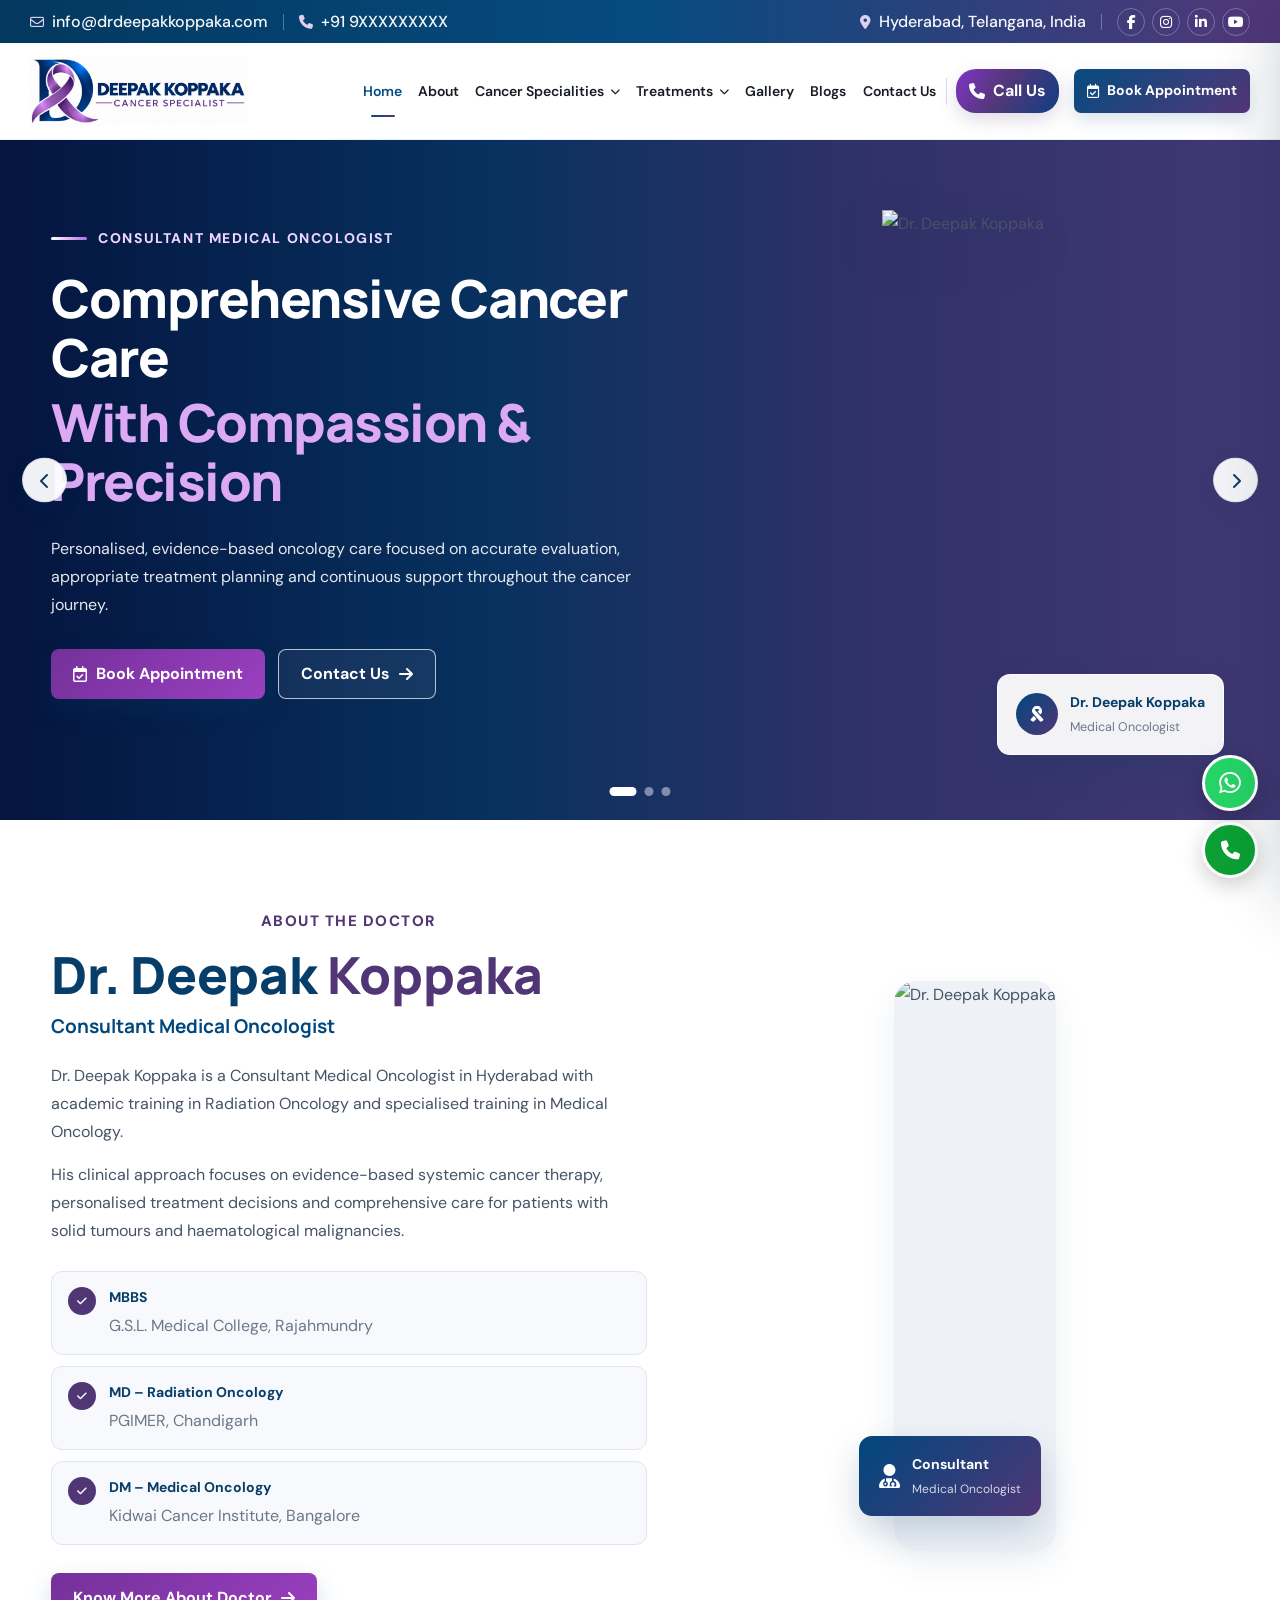
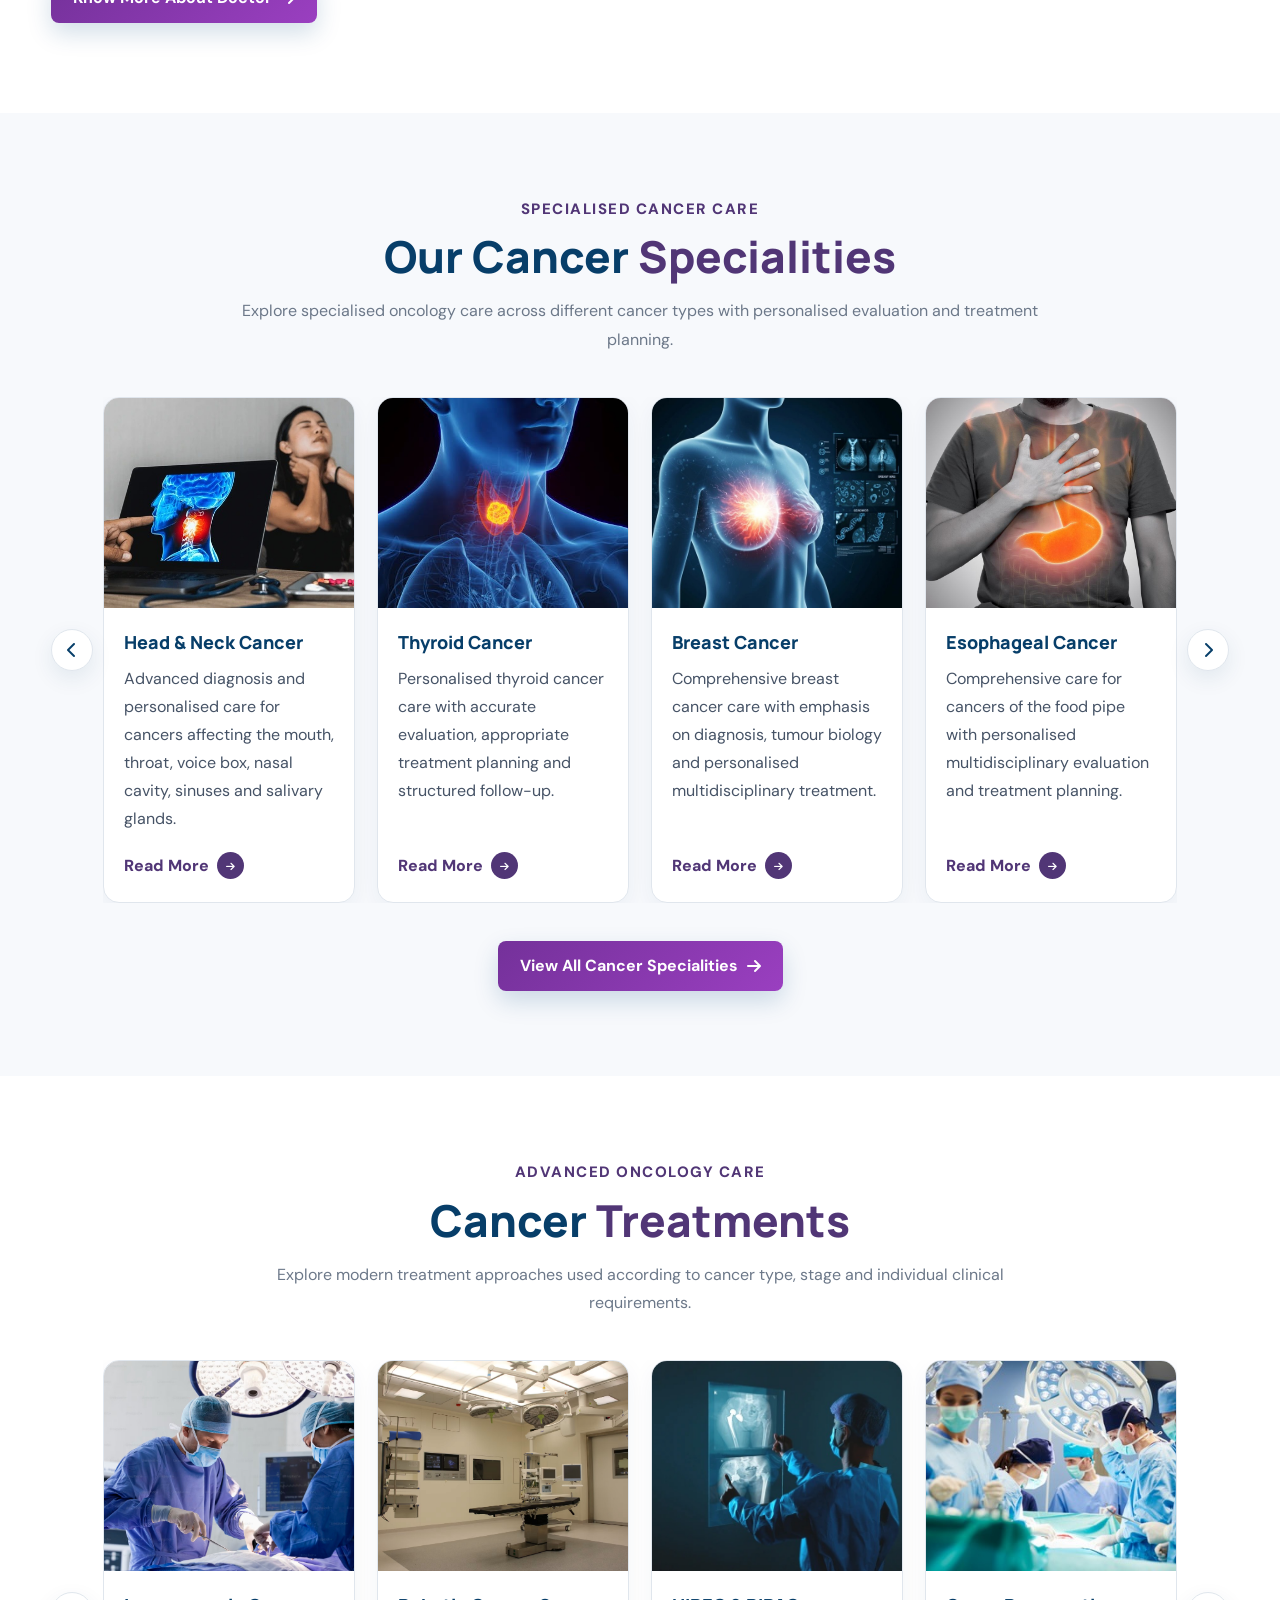
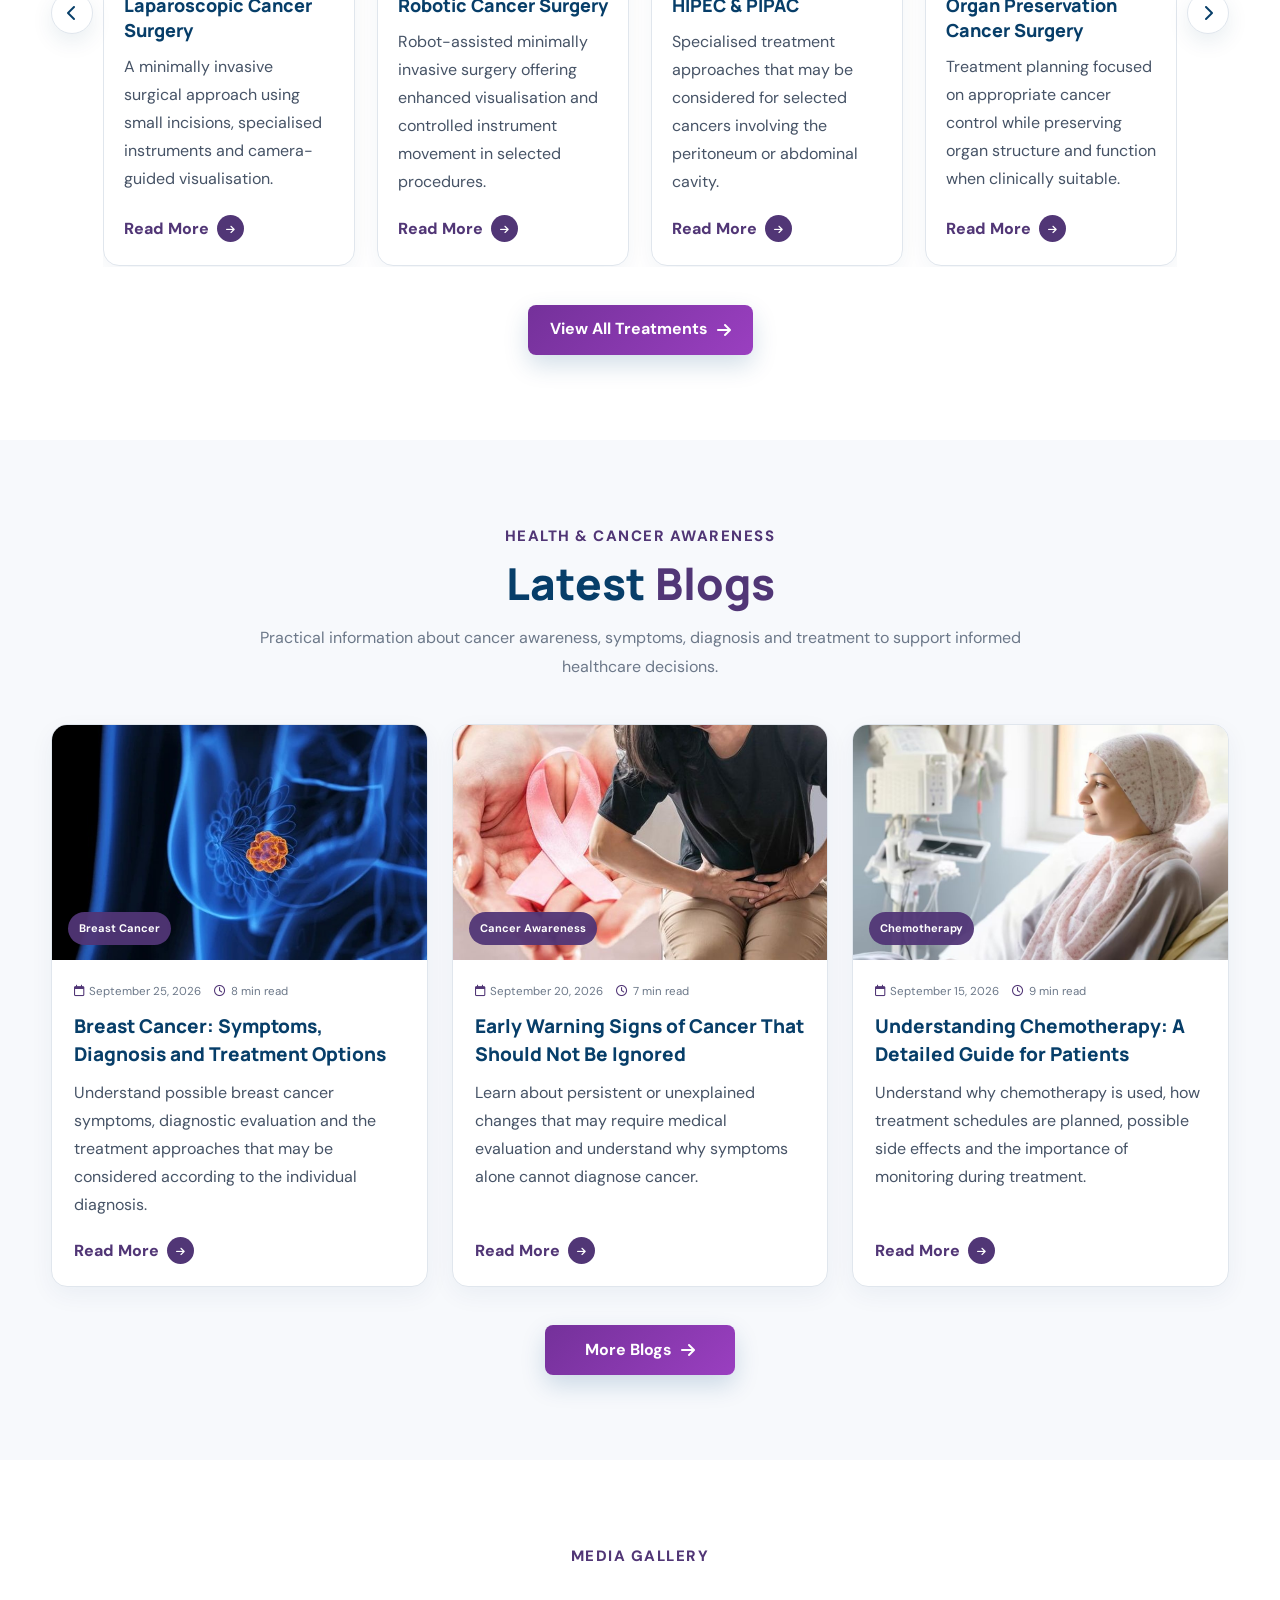
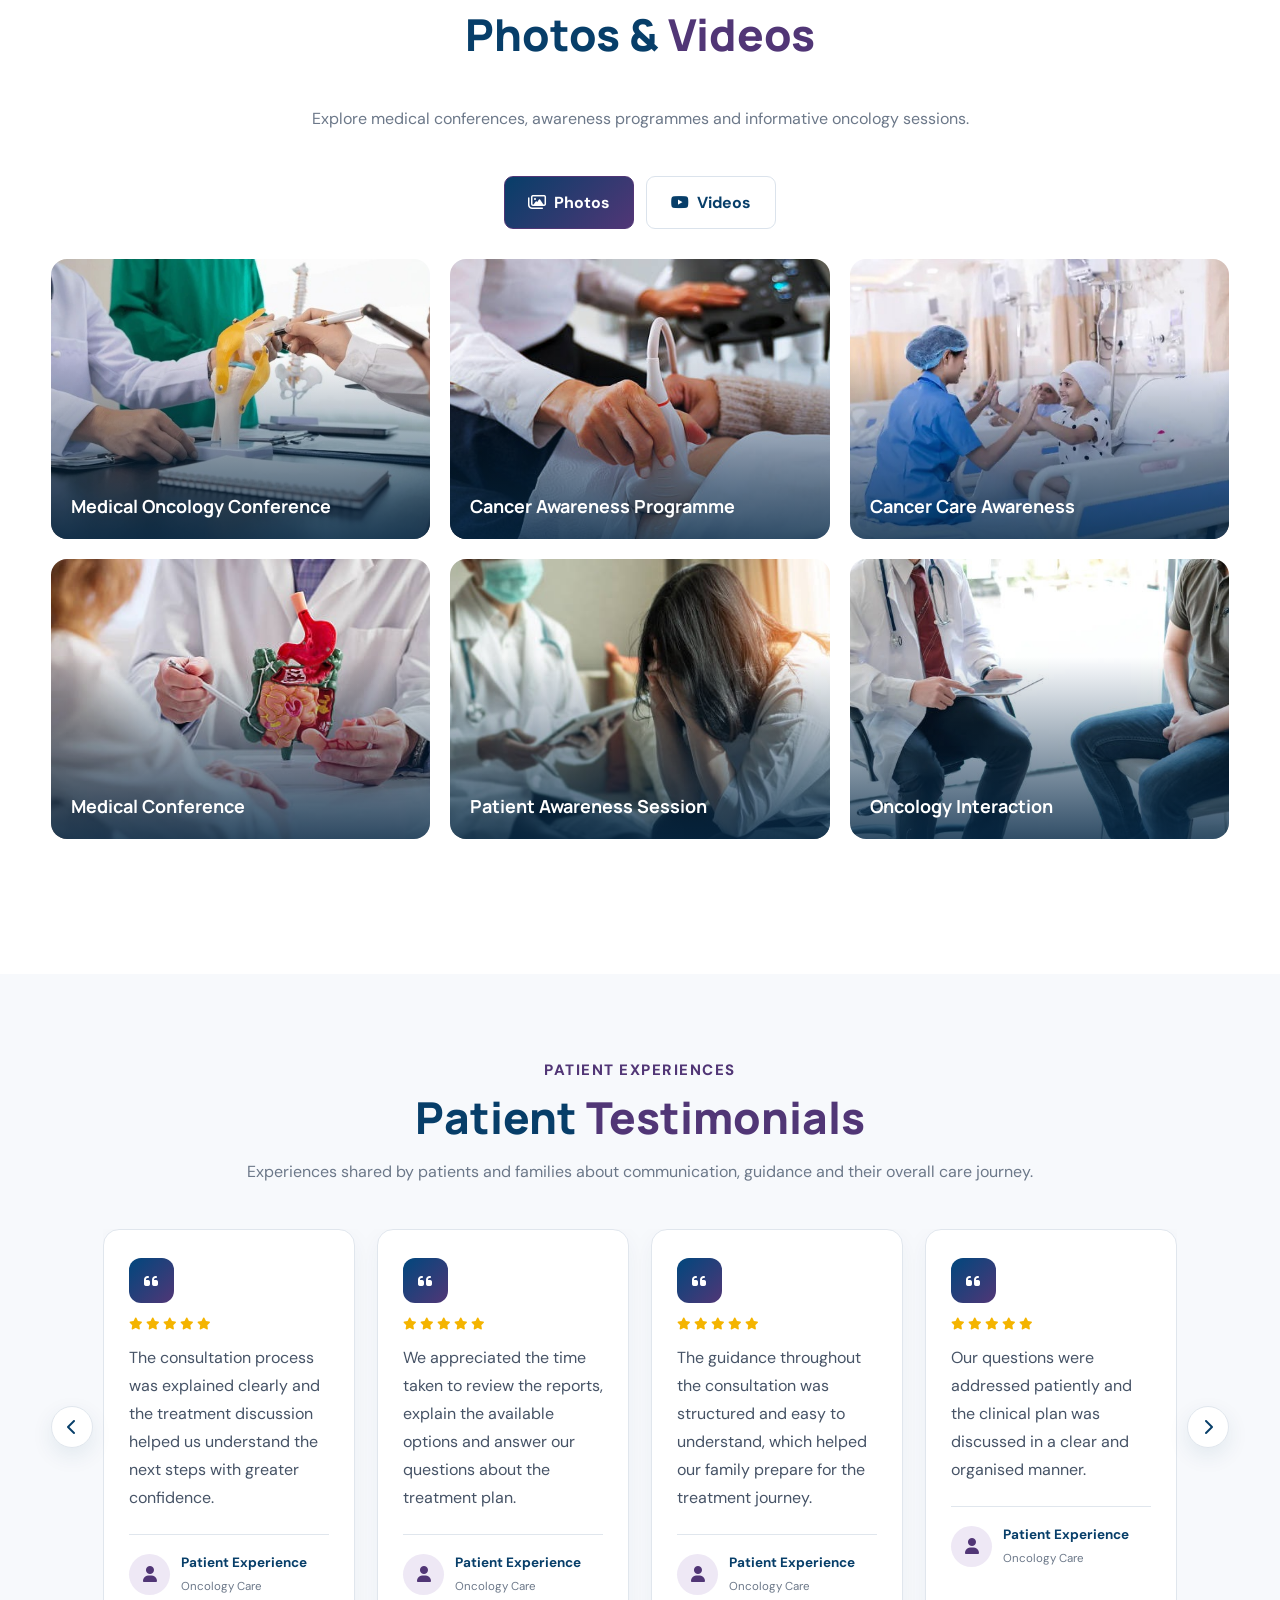
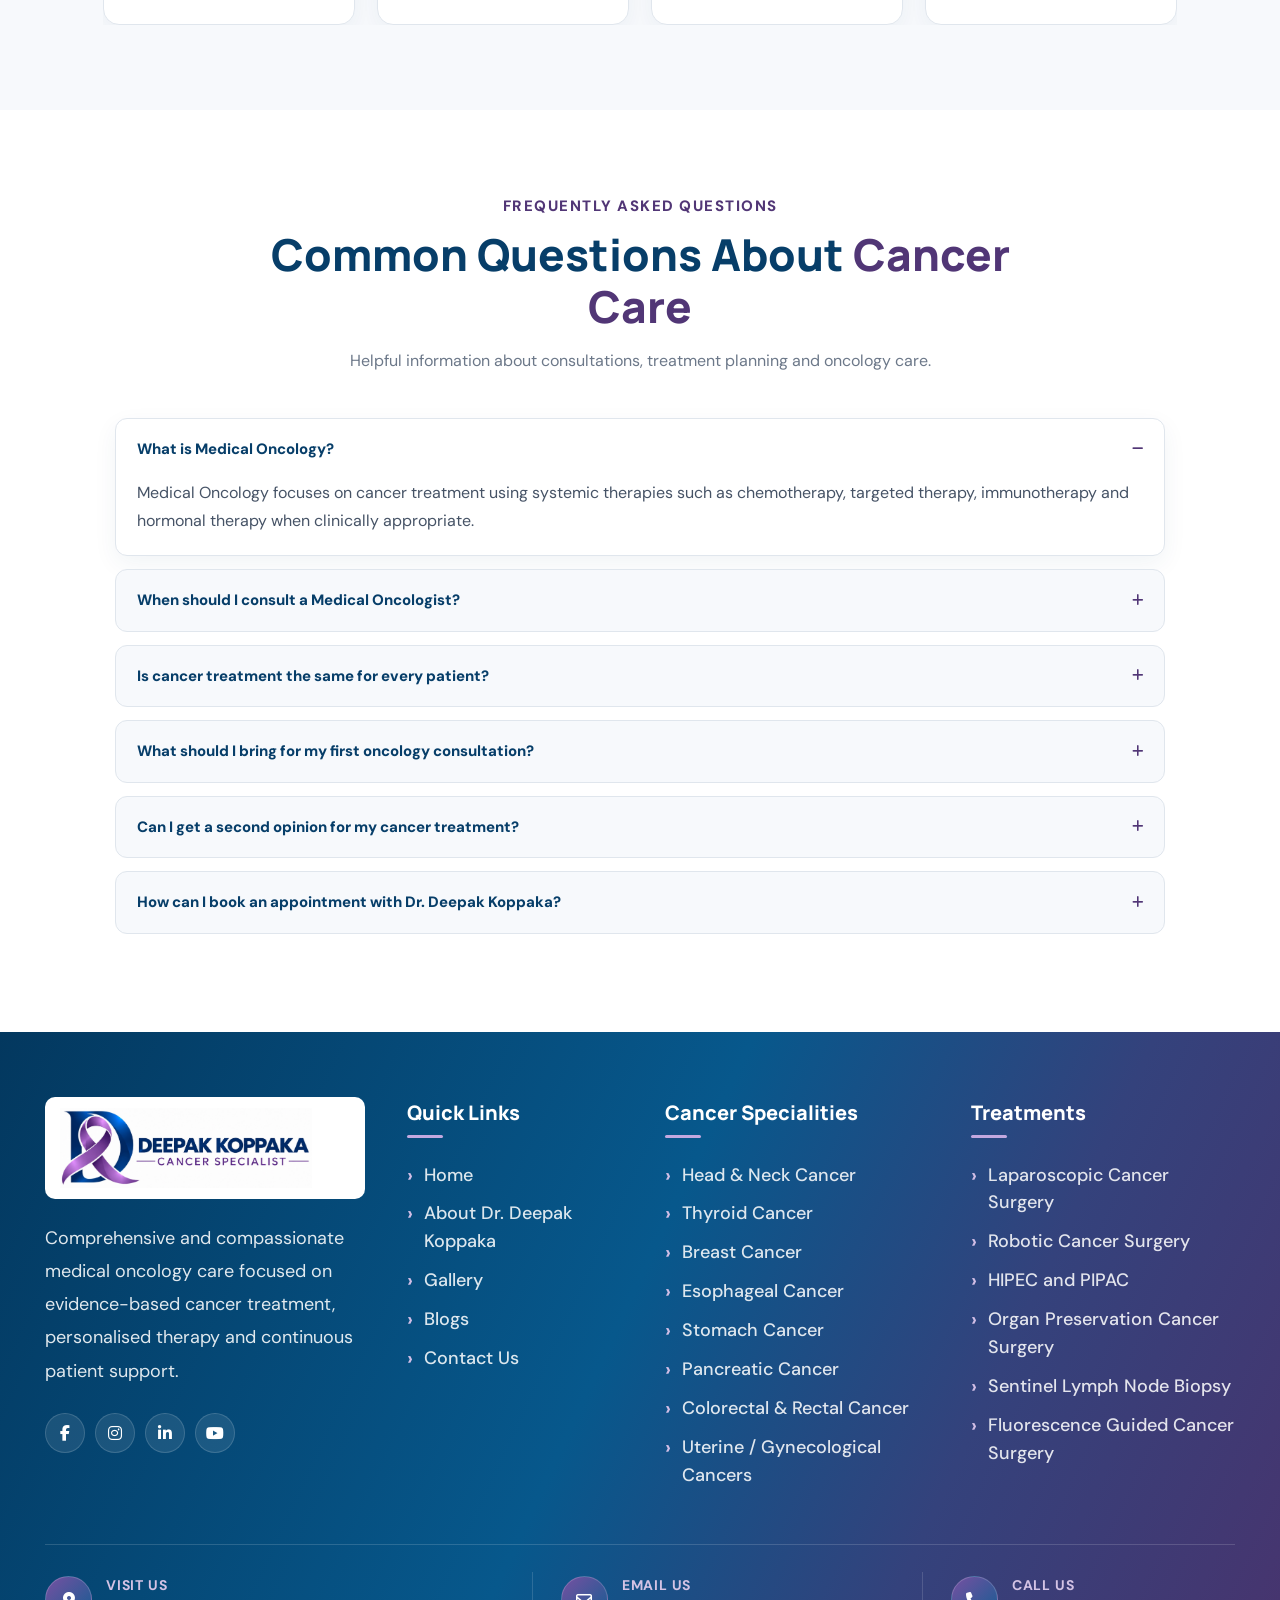
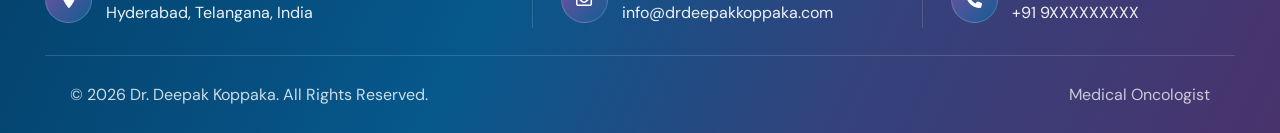
==== index.html @ cdc03666 "first commit" ====
<!DOCTYPE html>
<html lang="en">

<head>
  <meta charset="UTF-8">

  <meta
    name="viewport"
    content="width=device-width, initial-scale=1.0"
  >

  <title>
    Dr. Deepak Koppaka | Consultant Medical Oncologist Hyderabad
  </title>
  <link rel="icon" type="image/jpeg" href="assets/images/logo2.png">

  <meta
    name="description"
    content="Dr. Deepak Koppaka is a Consultant Medical Oncologist in Hyderabad providing personalised, evidence-based cancer care."
  >

  <!-- FONT AWESOME -->
  <link
    rel="stylesheet"
    href="https://cdnjs.cloudflare.com/ajax/libs/font-awesome/6.6.0/css/all.min.css"
  >

  <!-- COMMON -->
  <link rel="stylesheet" href="css/common.css">

  <!-- HEADER / FOOTER -->
  <link rel="stylesheet" href="css/header-footer.css">

  <!-- HOME -->
  <link rel="stylesheet" href="css/home.css">
</head>


<body>


<!-- =========================================================
     SHARED HEADER
========================================================= -->

<div class="shared-header"></div>



<main>


<!-- =========================================================
     HERO SLIDER
========================================================= -->

<section class="home-hero" id="homeHero">

  <div class="home-hero-track">


    <!-- =====================================================
         SLIDE 1
    ====================================================== -->
<!-- =====================================================
     SLIDE 1
====================================================== -->

<article class="home-hero-slide active">

  <div class="home-container home-hero-grid">

    <!-- CONTENT -->
    <div class="home-hero-content">

      <span class="home-eyebrow">
        <span></span>
        CONSULTANT MEDICAL ONCOLOGIST
      </span>

      <h1>
        Comprehensive Cancer Care
        <strong>
          With Compassion & Precision
        </strong>
      </h1>

      <p>
        Personalised, evidence-based oncology care
        focused on accurate evaluation, appropriate
        treatment planning and continuous support
        throughout the cancer journey.
      </p>

      <div class="home-hero-actions">

        <a
          href="appointment.html"
          class="home-primary-btn"
        >
          <i class="fa-regular fa-calendar-check"></i>
          Book Appointment
        </a>

        <a
          href="contact.html"
          class="home-outline-btn"
        >
          Contact Us
          <i class="fa-solid fa-arrow-right"></i>
        </a>

      </div>

    </div>
    <!-- CONTENT END -->


    <!-- IMAGE -->
    <div class="home-hero-image">

      <div class="home-hero-image-bg"></div>

      <img
        src="assets/images/hero-doctor-1.jpg"
        alt="Dr. Deepak Koppaka"
      >

      <div class="hero-doctor-card">

        <span class="hero-doctor-card-icon">
          <i class="fa-solid fa-ribbon"></i>
        </span>

        <div>
          <strong>Dr. Deepak Koppaka</strong>
          <span>Medical Oncologist</span>
        </div>

      </div>

    </div>
    <!-- IMAGE END -->

  </div>

</article>

<!-- =====================================================
     SLIDE 2
====================================================== -->

<article class="home-hero-slide">

  <div class="home-container home-hero-grid">

    <!-- CONTENT -->
    <div class="home-hero-content">

      <span class="home-eyebrow">
        <span></span>
        PERSONALISED CANCER CARE
      </span>

      <h1>
        Personalised Oncology Care
        <strong>
          Focused On Every Patient
        </strong>
      </h1>

      <p>
        Individualised cancer treatment based on diagnosis,
        disease stage, clinical assessment and patient needs,
        with a focus on informed and compassionate care.
      </p>

      <div class="home-hero-actions">

        <a
          href="appointment.html"
          class="home-primary-btn"
        >
          <i class="fa-regular fa-calendar-check"></i>
          Book Appointment
        </a>

        <a
          href="cancer-specialities.html"
          class="home-outline-btn"
        >
          Explore Specialities
          <i class="fa-solid fa-arrow-right"></i>
        </a>

      </div>

    </div>
    <!-- CONTENT END -->


    <!-- IMAGE -->
    <div class="home-hero-image">

      <div class="home-hero-image-bg"></div>

      <img
        src="assets/images/hero-doctor-2.jpg"
        alt="Personalised Cancer Care"
      >

      <div class="hero-doctor-card">

        <span class="hero-doctor-card-icon">
          <i class="fa-solid fa-user-doctor"></i>
        </span>

        <div>
          <strong>Personalised Cancer Care</strong>
          <span>Patient-Centred Oncology</span>
        </div>

      </div>

    </div>
    <!-- IMAGE END -->

  </div>

</article>

 <!-- =====================================================
     SLIDE 3
====================================================== -->

<article class="home-hero-slide">

  <div class="home-container home-hero-grid">

    <!-- CONTENT -->
    <div class="home-hero-content">

      <span class="home-eyebrow">
        <span></span>
        ADVANCED CANCER TREATMENT
      </span>

      <h1>
        Modern Oncology Care
        <strong>
          Guided By Evidence
        </strong>
      </h1>

      <p>
        Explore specialised cancer care and modern treatment
        approaches supported by clinical assessment,
        multidisciplinary planning and patient-centred
        decision-making.
      </p>

      <div class="home-hero-actions">

        <a
          href="appointment.html"
          class="home-primary-btn"
        >
          <i class="fa-regular fa-calendar-check"></i>
          Book Appointment
        </a>

        <a
          href="treatments.html"
          class="home-outline-btn"
        >
          Explore Treatments
          <i class="fa-solid fa-arrow-right"></i>
        </a>

      </div>

    </div>
    <!-- CONTENT END -->


    <!-- IMAGE -->
    <div class="home-hero-image">

      <div class="home-hero-image-bg"></div>

      <img
        src="assets/images/hero-doctor-3.jpg"
        alt="Advanced Cancer Treatment"
      >

      <div class="hero-doctor-card">

        <span class="hero-doctor-card-icon">
          <i class="fa-solid fa-ribbon"></i>
        </span>

        <div>
          <strong>Advanced Oncology Care</strong>
          <span>Evidence-Based Treatment</span>
        </div>

      </div>

    </div>
    <!-- IMAGE END -->

  </div>

</article>

  </div>



  <!-- HERO ARROWS -->

  <button
    type="button"
    class="hero-arrow hero-prev"
    aria-label="Previous slide"
  >
    <i class="fa-solid fa-chevron-left"></i>
  </button>


  <button
    type="button"
    class="hero-arrow hero-next"
    aria-label="Next slide"
  >
    <i class="fa-solid fa-chevron-right"></i>
  </button>



  <!-- HERO DOTS -->

  <div class="hero-dots">

    <button
      type="button"
      class="hero-dot active"
      aria-label="Slide 1"
    ></button>

    <button
      type="button"
      class="hero-dot"
      aria-label="Slide 2"
    ></button>

    <button
      type="button"
      class="hero-dot"
      aria-label="Slide 3"
    ></button>

  </div>

</section>



<!-- =========================================================
     ABOUT DOCTOR
========================================================= -->

<section class="home-about-section">

  <div class="home-container">

    <div class="home-about-grid">


      <!-- CONTENT -->

      <div class="home-about-content">

        <span class="home-section-label">
          ABOUT THE DOCTOR
        </span>


        <h2>
          Dr. Deepak
          <span>Koppaka</span>
        </h2>


        <h3>
          Consultant Medical Oncologist
        </h3>


        <p>
          Dr. Deepak Koppaka is a Consultant Medical
          Oncologist in Hyderabad with academic training
          in Radiation Oncology and specialised training
          in Medical Oncology.
        </p>


        <p>
          His clinical approach focuses on evidence-based
          systemic cancer therapy, personalised treatment
          decisions and comprehensive care for patients
          with solid tumours and haematological
          malignancies.
        </p>



        <!-- EDUCATION -->

        <div class="home-education">

          <div class="home-education-item">

            <span>
              <i class="fa-solid fa-check"></i>
            </span>

            <div>

              <strong>
                MBBS
              </strong>

              <p>
                G.S.L. Medical College,
                Rajahmundry
              </p>

            </div>

          </div>


          <div class="home-education-item">

            <span>
              <i class="fa-solid fa-check"></i>
            </span>

            <div>

              <strong>
                MD – Radiation Oncology
              </strong>

              <p>
                PGIMER, Chandigarh
              </p>

            </div>

          </div>


          <div class="home-education-item">

            <span>
              <i class="fa-solid fa-check"></i>
            </span>

            <div>

              <strong>
                DM – Medical Oncology
              </strong>

              <p>
                Kidwai Cancer Institute,
                Bangalore
              </p>

            </div>

          </div>

        </div>


        <a
          href="about.html"
          class="home-primary-btn home-about-button"
        >
          Know More About Doctor

          <i class="fa-solid fa-arrow-right"></i>
        </a>

      </div>



      <!-- IMAGE -->

      <div class="home-about-image">

        <div class="home-about-image-box">

          <img
            src="assets/images/about/about2.jpg"
            alt="Dr. Deepak Koppaka"
          >

        </div>


        <div class="home-about-floating">

          <i class="fa-solid fa-user-doctor"></i>

          <div>
            <strong>
              Consultant
            </strong>

            <span>
              Medical Oncologist
            </span>
          </div>

        </div>

      </div>


    </div>

  </div>

</section>



<!-- =========================================================
     CANCER SPECIALITIES
========================================================= -->

<section class="home-slider-section home-specialities-section">

  <div class="home-container">


    <div class="home-section-heading">

      <div>

        <span class="home-section-label">
          SPECIALISED CANCER CARE
        </span>

        <h2>
          Our Cancer
          <span>Specialities</span>
        </h2>

        <p>
          Explore specialised oncology care across
          different cancer types with personalised
          evaluation and treatment planning.
        </p>

      </div>

    </div>



    <div
      class="infinite-slider"
      data-slider="specialities"
    >

      <button
        type="button"
        class="card-slider-arrow slider-prev"
        aria-label="Previous cancer speciality"
      >
        <i class="fa-solid fa-chevron-left"></i>
      </button>


      <div class="card-slider-viewport">

        <div
          class="card-slider-track"
          id="homeSpecialitiesTrack"
        ></div>

      </div>


      <button
        type="button"
        class="card-slider-arrow slider-next"
        aria-label="Next cancer speciality"
      >
        <i class="fa-solid fa-chevron-right"></i>
      </button>

    </div>

    <div class="home-center-button">
      <a href="cancer-specialities.html" class="home-primary-btn">
        View All Cancer Specialities <i class="fa-solid fa-arrow-right"></i>
      </a>
    </div>

  </div>

</section>



<!-- =========================================================
     TREATMENTS
========================================================= -->

<section class="home-slider-section home-treatment-section">

  <div class="home-container">


    <div class="home-section-heading">

      <div>

        <span class="home-section-label">
          ADVANCED ONCOLOGY CARE
        </span>

        <h2>
          Cancer
          <span>Treatments</span>
        </h2>

        <p>
          Explore modern treatment approaches used
          according to cancer type, stage and individual
          clinical requirements.
        </p>

      </div>

    </div>



    <div
      class="infinite-slider"
      data-slider="treatments"
    >

      <button
        type="button"
        class="card-slider-arrow slider-prev"
        aria-label="Previous treatment"
      >
        <i class="fa-solid fa-chevron-left"></i>
      </button>


      <div class="card-slider-viewport">

        <div
          class="card-slider-track"
          id="homeTreatmentsTrack"
        ></div>

      </div>


      <button
        type="button"
        class="card-slider-arrow slider-next"
        aria-label="Next treatment"
      >
        <i class="fa-solid fa-chevron-right"></i>
      </button>

    </div>

    <div class="home-center-button">
      <a href="treatments.html" class="home-primary-btn">
        View All Treatments <i class="fa-solid fa-arrow-right"></i>
      </a>
    </div>

  </div>

</section>



<!-- =========================================================
     BLOGS
========================================================= -->

<section class="home-blog-section">

  <div class="home-container">


    <div class="home-section-heading centered-heading">

      <div>

        <span class="home-section-label">
          HEALTH & CANCER AWARENESS
        </span>

        <h2>
          Latest
          <span>Blogs</span>
        </h2>

        <p>
          Practical information about cancer awareness,
          symptoms, diagnosis and treatment to support
          informed healthcare decisions.
        </p>

      </div>

    </div>



    <div
      class="home-blog-grid"
      id="homeBlogGrid"
    ></div>



    <div class="home-center-button">

      <a
        href="blog.html"
        class="home-primary-btn"
      >
        More Blogs

        <i class="fa-solid fa-arrow-right"></i>
      </a>

    </div>

  </div>

</section>



<!-- =========================================================
     PHOTO & VIDEO GALLERY
========================================================= -->
<!-- =====================================================
     HOME GALLERY
====================================================== -->

<section class="home-section home-gallery-section">

  <div class="home-container">


    <!-- HEADING -->

    <div class="home-section-heading">

      <span class="home-section-label">
        MEDIA GALLERY
      </span>


      <h2>
        Photos &
        <span>Videos</span>
      </h2>


      <p>
        Explore medical conferences, awareness
        programmes and informative oncology sessions.
      </p>

    </div>



    <!-- TABS -->

    <div class="home-gallery-tabs">

      <button
        type="button"
        class="home-gallery-tab active"
        data-home-gallery-tab="photos"
      >

        <i class="fa-regular fa-images"></i>

        Photos

      </button>


      <button
        type="button"
        class="home-gallery-tab"
        data-home-gallery-tab="videos"
      >

        <i class="fa-brands fa-youtube"></i>

        Videos

      </button>

    </div>



    <!-- PHOTOS -->

    <div
      class="home-gallery-panel active"
      id="homePhotosPanel"
    >

      <div
        class="home-gallery-grid"
        id="homePhotoGrid"
      ></div>

    </div>



    <!-- VIDEOS -->

    <div
      class="home-gallery-panel"
      id="homeVideosPanel"
    >

      <div
        class="home-gallery-grid"
        id="homeVideoGrid"
      ></div>

    </div>



    <!-- VIEW MORE -->

    <div class="home-gallery-more">

      <a
        href="gallery.html"
        class="home-outline-btn"
      >

        View More Gallery

        <i
          class="fa-solid fa-arrow-right"
        ></i>

      </a>

    </div>


  </div>

</section>
<!-- =========================================================
     TESTIMONIALS
========================================================= -->

<section class="home-testimonial-section">

  <div class="home-container">


    <div class="home-section-heading centered-heading">

      <div>

        <span class="home-section-label">
          PATIENT EXPERIENCES
        </span>

        <h2>
          Patient
          <span>Testimonials</span>
        </h2>

        <p>
          Experiences shared by patients and families
          about communication, guidance and their
          overall care journey.
        </p>

      </div>

    </div>



    <div
      class="infinite-slider testimonial-slider"
      data-slider="testimonials"
    >

      <button
        type="button"
        class="card-slider-arrow slider-prev"
        aria-label="Previous testimonial"
      >
        <i class="fa-solid fa-chevron-left"></i>
      </button>


      <div class="card-slider-viewport">

        <div
          class="card-slider-track"
          id="homeTestimonialsTrack"
        ></div>

      </div>


      <button
        type="button"
        class="card-slider-arrow slider-next"
        aria-label="Next testimonial"
      >
        <i class="fa-solid fa-chevron-right"></i>
      </button>

    </div>

  </div>

</section>



<!-- =========================================================
     FAQ
========================================================= -->

<section class="home-faq-section">

  <div class="home-container">


    <div class="home-section-heading centered-heading">

      <div>

        <span class="home-section-label">
          FREQUENTLY ASKED QUESTIONS
        </span>

        <h2>
          Common Questions About
          <span>Cancer Care</span>
        </h2>

        <p>
          Helpful information about consultations,
          treatment planning and oncology care.
        </p>

      </div>

    </div>



    <div class="home-faq-list">


      <article class="home-faq-item active">

        <button
          type="button"
          class="home-faq-question"
        >
          <span>
            What is Medical Oncology?
          </span>

          <i class="fa-solid fa-minus"></i>
        </button>


        <div class="home-faq-answer">

          <p>
            Medical Oncology focuses on cancer treatment
            using systemic therapies such as chemotherapy,
            targeted therapy, immunotherapy and hormonal
            therapy when clinically appropriate.
          </p>

        </div>

      </article>



      <article class="home-faq-item">

        <button
          type="button"
          class="home-faq-question"
        >
          <span>
            When should I consult a Medical Oncologist?
          </span>

          <i class="fa-solid fa-plus"></i>
        </button>


        <div class="home-faq-answer">

          <p>
            A Medical Oncologist may be consulted after
            a cancer diagnosis, when systemic treatment
            is being considered, or when a patient needs
            review of an existing cancer treatment plan.
          </p>

        </div>

      </article>



      <article class="home-faq-item">

        <button
          type="button"
          class="home-faq-question"
        >
          <span>
            Is cancer treatment the same for every patient?
          </span>

          <i class="fa-solid fa-plus"></i>
        </button>


        <div class="home-faq-answer">

          <p>
            No. Treatment varies according to cancer
            type, stage, biological characteristics,
            previous treatment, overall health and
            individual clinical requirements.
          </p>

        </div>

      </article>



      <article class="home-faq-item">

        <button
          type="button"
          class="home-faq-question"
        >
          <span>
            What should I bring for my first oncology consultation?
          </span>

          <i class="fa-solid fa-plus"></i>
        </button>


        <div class="home-faq-answer">

          <p>
            Bring available pathology reports, imaging
            reports and scans, previous treatment
            records, current medicines and relevant
            medical history whenever possible.
          </p>

        </div>

      </article>



      <article class="home-faq-item">

        <button
          type="button"
          class="home-faq-question"
        >
          <span>
            Can I get a second opinion for my cancer treatment?
          </span>

          <i class="fa-solid fa-plus"></i>
        </button>


        <div class="home-faq-answer">

          <p>
            A second opinion can help review the
            diagnosis, available investigations and
            proposed treatment plan before important
            treatment decisions are made.
          </p>

        </div>

      </article>



      <article class="home-faq-item">

        <button
          type="button"
          class="home-faq-question"
        >
          <span>
            How can I book an appointment with Dr. Deepak Koppaka?
          </span>

          <i class="fa-solid fa-plus"></i>
        </button>


        <div class="home-faq-answer">

          <p>
            Use the Book Appointment option on this
            website or visit the Contact page for the
            available contact information.
          </p>

        </div>

      </article>


    </div>

  </div>

</section>


</main>



<!-- =========================================================
     FOOTER
========================================================= -->

<div class="shared-footer"></div>



<!-- =========================================================
     JS
========================================================= -->

<script src="js/shared.js"></script>

<!-- Existing blogData -->
<script src="js/blog.js"></script>
<script src="js/gallery-data.js"></script>

<script src="js/home.js"></script>


</body>

</html>
---- css/common.css ----
@import url(
  'https://fonts.googleapis.com/css2?family=DM+Sans:wght@400;500;600;700&family=Manrope:wght@500;600;700;800&display=swap'
);

* {
  margin: 0;
  padding: 0;
  box-sizing: border-box;
}

html {
  scroll-behavior: smooth;
}

body {
  margin: 0;

  color: #30343b;

  background: #ffffff;

  font-family:
    "DM Sans",
    Arial,
    sans-serif;

  font-size: 16px;

  line-height: 1.7;

  overflow-x: hidden;
}

h1,
h2,
h3,
h4,
h5,
h6 {
  color: #073e69;

  font-family:
    "Manrope",
    sans-serif;

  line-height: 1.25;
}

img {
  max-width: 100%;
}

button,
input,
textarea,
select {
  font: inherit;
}


/* ========================================
   INNER PAGE BANNER
======================================== */

.inner-banner {
  position: relative;

  min-height: 310px;

  display: flex;
  align-items: center;

  overflow: hidden;

  background:
    linear-gradient(
      90deg,
      rgba(4, 57, 96, .95) 0%,
      rgba(5, 71, 120, .83) 42%,
      rgba(82, 55, 120, .52) 100%
    ),
    url("../assets/images/inner-banner.jpg")
    center / cover no-repeat;
}

.inner-banner::before {
  content: "";

  position: absolute;

  right: -100px;
  top: -160px;

  width: 450px;
  height: 450px;

  border: 80px solid rgba(255,255,255,.05);

  border-radius: 50%;
}

.inner-banner-content {
  position: relative;

  z-index: 2;

  color: white;
}

.inner-banner h1 {
  margin-bottom: 15px;

  color: white;

  font-size: clamp(38px, 5vw, 62px);
  font-weight: 800;
}

.breadcrumb {
  display: flex;
  align-items: center;

  gap: 10px;

  font-size: 17px;
}

.breadcrumb a {
  color: #d6c6e8;

  font-weight: 600;

  text-decoration: none;
}

.breadcrumb span {
  color: white;
}


/* ========================================
   PAGE CONTENT
======================================== */

.page-section {
  padding: 85px 0;
}

.section-heading {
  max-width: 780px;

  margin: 0 auto 50px;

  text-align: center;
}

.section-label {
  display: inline-block;

  margin-bottom: 10px;

  color: #533779;

  font-size: 15px;
  font-weight: 800;

  letter-spacing: 1.5px;

  text-transform: uppercase;
}

.section-heading h2 {
  margin-bottom: 16px;

  font-size: clamp(30px, 4vw, 44px);
}

.section-heading p {
  color: #6b7280;

  font-size: 17px;
  line-height: 1.8;
}

.content-card {
  padding: 40px;

  background: white;

  border: 1px solid #e7e9ed;
  border-radius: 16px;

  box-shadow:
    0 10px 35px rgba(18, 55, 84, .07);
}

.content-card h2 {
  margin-bottom: 18px;

  font-size: 32px;
}

.content-card p {
  margin-bottom: 17px;

  font-size: 17px;
  line-height: 1.85;
}


/* ========================================
   RESPONSIVE
======================================== */

@media (max-width: 991px) {

  .inner-banner {
    min-height: 260px;
  }

  .page-section {
    padding: 65px 0;
  }

}

@media (max-width: 767px) {

  body {
    font-size: 15px;
  }

  .inner-banner {
    min-height: 220px;
  }

  .inner-banner h1 {
    font-size: 36px;
  }

  .breadcrumb {
    font-size: 15px;
  }

  .page-section {
    padding: 50px 0;
  }

  .content-card {
    padding: 28px 22px;
  }

  .content-card h2 {
    font-size: 27px;
  }

  .content-card p {
    font-size: 16px;
  }

}
---- css/header-footer.css ----
/* =========================================================
   DR. DEEPAK KOPPAKA
   HEADER + FOOTER
   UPDATED RESPONSIVE VERSION
========================================================= */

:root {
  --brand-blue: #064b7f;
  --brand-blue-dark: #03385f;
  --brand-blue-deep: #042d51;

  --brand-purple: #533779;
  --brand-purple-dark: #3d285d;
  --brand-purple-light: #f2edf7;

  --white: #ffffff;

  --text-dark: #151a22;
  --text: #343b45;
  --text-light: #68717d;

  --border: #e4e8ed;

  --site-header-height: 139px;
}


/* =========================================================
   HEADER CONTAINER

   LEFT + RIGHT SPACE ADDED
========================================================= */

.header-wide-container {
  width: calc(100% - 90px);
  max-width: 1650px;

  margin: 0 auto;
}


/* =========================================================
   FOOTER CONTAINER

   Footer full background remains.
   Content gets left/right gap only.
========================================================= */

.footer-wide-container {
  width: calc(100% - 120px);
  max-width: 1600px;

  margin: 0 auto;
}


/* =========================================================
   FIXED HEADER
========================================================= */

.site-header-wrapper {
  position: fixed;

  top: 0;
  left: 0;
  right: 0;

  z-index: 9999;

  width: 100%;

  background: #ffffff;

  transition:
    box-shadow 0.25s ease,
    transform 0.25s ease;
}


/*
  Because header is fixed,
  page content starts after header.
*/

body {
  padding-top: var(--site-header-height);
}


.site-header-wrapper.header-scrolled {
  box-shadow:
    0 6px 25px
    rgba(7, 43, 73, 0.13);
}


/* =========================================================
   TOP HEADER
========================================================= */

.top-header {
  position: relative;

  z-index: 2;

  min-height: 43px;

  color: #ffffff;

  background:
    linear-gradient(
      90deg,
      var(--brand-blue-dark) 0%,
      var(--brand-blue) 50%,
      var(--brand-purple) 100%
    );
}


.top-header-inner {
  min-height: 43px;

  display: flex;
  align-items: center;
  justify-content: space-between;

  gap: 30px;
}


.top-left,
.top-right {
  display: flex;
  align-items: center;

  gap: 15px;
}


.top-contact-item,
.top-address {
  display: flex;
  align-items: center;

  gap: 8px;

  color: rgba(255, 255, 255, 0.96);

  font-size: 16px;
  font-weight: 500;

  line-height: 1;

  text-decoration: none;
}


.top-contact-item i,
.top-address i {
  color: #ddd0ed;

  font-size: 14px;
}


.top-contact-item {
  transition:
    opacity 0.2s ease;
}


.top-contact-item:hover {
  opacity: 0.8;
}


.top-divider {
  width: 1px;
  height: 16px;

  background:
    rgba(255, 255, 255, 0.3);
}


/* =========================================================
   TOP SOCIAL ICONS
========================================================= */

.top-socials {
  display: flex;
  align-items: center;

  gap: 7px;
}


.top-socials a {
  width: 28px;
  height: 28px;

  display: flex;
  align-items: center;
  justify-content: center;

  color: #ffffff;

  border:
    1px solid
    rgba(255, 255, 255, 0.28);

  border-radius: 50%;

  font-size: 14px;

  text-decoration: none;

  transition:
    background 0.2s ease,
    transform 0.2s ease;
}


.top-socials a:hover {
  background:
    rgba(255, 255, 255, 0.16);

  transform: translateY(-2px);
}


/* =========================================================
   MAIN HEADER
========================================================= */

.main-header {
  position: relative;

  z-index: 1;

  width: 100%;

  background: #ffffff;

  border-bottom:
    1px solid
    rgba(0, 71, 125, 0.07);
}


.main-header-inner {
  min-height: 96px;

  display: flex;
  align-items: center;

  gap: 20px;
}


/* =========================================================
   LOGO
========================================================= */

.site-logo {
  width: 260px;

  flex: 0 0 260px;

  display: flex;
  align-items: center;

  text-decoration: none;
}


.site-logo img {
  display: block;

  width: 100%;
  height: 76px;

  object-fit: contain;

  object-position: left center;
}


/* =========================================================
   DESKTOP NAVIGATION
========================================================= */

.desktop-nav {
  flex: 1;

  min-width: 0;

  display: flex;
  align-items: center;
  justify-content: flex-end;

  gap: 2px;
}


.nav-link {
  position: relative;

  min-height: 96px;

  display: flex;
  align-items: center;
  justify-content: center;

  gap: 6px;

  padding: 0 10px;

  color: #171c24;

  background: transparent;

  border: 0;

  font-family: inherit;

  font-size: 16px;
  font-weight: 600;

  line-height: 1;

  white-space: nowrap;

  text-decoration: none;

  cursor: pointer;

  transition:
    color 0.2s ease;
}


/* =========================================================
   SMALL NAV UNDERLINE
========================================================= */

.nav-link::after {
  content: "";

  position: absolute;

  left: 50%;
  bottom: 22px;

  width: 0;
  height: 2px;

  background:
    linear-gradient(
      90deg,
      var(--brand-blue),
      var(--brand-purple)
    );

  border-radius: 10px;

  transform:
    translateX(-50%);

  transition:
    width 0.25s ease;
}


.nav-link:hover,
.nav-link.current {
  color: var(--brand-blue);
}


.nav-link:hover::after,
.nav-link.current::after {
  width: 24px;
}


.dropdown-parent-link i {
  font-size: 10px;

  transition:
    transform 0.25s ease;
}


/* =========================================================
   DESKTOP DROPDOWN
   HOVER OPEN
========================================================= */

.nav-dropdown {
  position: relative;
}


/*
  Hover bridge
*/

.nav-dropdown::after {
  content: "";

  position: absolute;

  left: 0;
  top: 74%;

  width: 100%;
  height: 35px;

  background: transparent;
}


.dropdown-menu {
  position: absolute;

  top: calc(100% - 8px);
  left: 50%;

  z-index: 999;

  width: 285px;

  padding: 10px;

  background: #ffffff;

  border:
    1px solid
    rgba(0, 71, 125, 0.11);

  /*
    No purple/blue top border
  */

  border-top:
    1px solid
    rgba(0, 71, 125, 0.11);

  border-radius: 10px;

  box-shadow:
    0 15px 40px
    rgba(16, 43, 67, 0.14);

  opacity: 0;
  visibility: hidden;

  pointer-events: none;

  transform:
    translate(-50%, 12px);

  transition:
    opacity 0.22s ease,
    visibility 0.22s ease,
    transform 0.22s ease;
}


.nav-dropdown:hover .dropdown-menu,
.nav-dropdown:focus-within .dropdown-menu {
  opacity: 1;
  visibility: visible;

  pointer-events: auto;

  transform:
    translate(-50%, 0);
}


.nav-dropdown:hover
.dropdown-parent-link,

.nav-dropdown:focus-within
.dropdown-parent-link {
  color: var(--brand-blue);
}


.nav-dropdown:hover
.dropdown-parent-link i,

.nav-dropdown:focus-within
.dropdown-parent-link i {
  transform: rotate(180deg);
}


/* =========================================================
   DROPDOWN LINKS
========================================================= */

.dropdown-menu a {
  display: flex;
  align-items: center;

  gap: 11px;

  width: 100%;

  padding: 11px 13px;

  color: #363d46;

  border-radius: 6px;

  font-size: 16px;
  font-weight: 500;

  line-height: 1.4;

  text-decoration: none;

  transition:
    background 0.2s ease,
    color 0.2s ease,
    padding 0.2s ease;
}


.dropdown-menu a > span {
  width: 6px;
  height: 6px;

  flex: 0 0 6px;

  background: var(--brand-purple);

  border-radius: 50%;
}


.dropdown-menu a:hover {
  color: var(--brand-blue);

  background:
    linear-gradient(
      90deg,
      #eef7fc,
      #f5f1f8
    );

  padding-left: 17px;
}


/* =========================================================
   CONTACT + LINE + CALL
========================================================= */

.desktop-contact-actions {
  display: flex;
  align-items: center;

  margin-left: 1px;
}


.contact-nav-link {
  padding-right: 14px;
}


.header-action-divider {
  width: 1px;
  height: 27px;

  flex: 0 0 1px;

  margin:
    0 13px
    0 3px;

  background: #d8dde4;
}


/* =========================================================
   CALL BUTTON
========================================================= */

.header-call-btn {
  min-height: 44px;

  display: inline-flex;
  align-items: center;
  justify-content: center;

  gap: 8px;

  padding: 0 12px;

  color: #ffffff;

  background:
    linear-gradient(
      120deg,
      #8035c5 0%,
      var(--brand-purple) 45%,
      #123d83 100%
    );

  border-radius: 20px;

  box-shadow:
    0 7px 18px
    rgba(81, 54, 118, 0.18);

  font-size: 14px;
  font-weight: 700;

  white-space: nowrap;

  text-decoration: none;

  transition:
    transform 0.2s ease,
    box-shadow 0.2s ease;
}


.header-call-btn:hover {
  transform: translateY(-2px);

  box-shadow:
    0 10px 23px
    rgba(81, 54, 118, 0.26);
}


/* =========================================================
   BOOK APPOINTMENT
========================================================= */

.header-book-area {
  flex-shrink: 0;

  margin-left: 3px;
}


.header-book-btn {
  min-height: 44px;

  display: inline-flex;
  align-items: center;
  justify-content: center;

  gap: 8px;

  padding: 0 14px;

  color: #ffffff;

  background:
    linear-gradient(
      135deg,
      var(--brand-blue),
      var(--brand-purple)
    );

  border-radius: 7px;

  box-shadow:
    0 7px 18px
    rgba(0, 71, 125, 0.16);

  font-size: 14px;
  font-weight: 700;

  white-space: nowrap;

  text-decoration: none;

  transition:
    transform 0.2s ease,
    box-shadow 0.2s ease;
}


.header-book-btn:hover {
  transform: translateY(-2px);

  box-shadow:
    0 10px 24px
    rgba(0, 71, 125, 0.24);
}


/* =========================================================
   MOBILE MENU BUTTON
========================================================= */

.mobile-menu-btn {
  width: 46px;
  height: 46px;

  display: none;
  align-items: center;
  justify-content: center;
  flex-direction: column;

  flex-shrink: 0;

  gap: 5px;

  padding: 0;

  background:
    linear-gradient(
      135deg,
      var(--brand-blue),
      var(--brand-purple)
    );

  border: 0;

  border-radius: 8px;

  cursor: pointer;
}


.mobile-menu-btn span {
  width: 22px;
  height: 2px;

  background: #ffffff;

  border-radius: 10px;
}


/* =========================================================
   MOBILE OVERLAY
========================================================= */

.mobile-menu-overlay {
  position: fixed;

  inset: 0;

  z-index: 10000;

  background:
    rgba(7, 20, 42, 0.63);

  backdrop-filter: blur(2px);

  opacity: 0;
  visibility: hidden;

  pointer-events: none;

  transition:
    opacity 0.3s ease,
    visibility 0.3s ease;
}


.mobile-menu-overlay.active {
  opacity: 1;
  visibility: visible;

  pointer-events: auto;
}


body.mobile-menu-open {
  overflow: hidden;
}


/* =========================================================
   MOBILE/TABLET RIGHT SIDE MENU
========================================================= */

.mobile-side-menu {
  position: fixed;

  top: 0;
  right: 0;

  z-index: 10001;

  width: min(430px, 88vw);
  height: 100dvh;

  display: flex;
  flex-direction: column;

  background: #ffffff;

  box-shadow:
    -20px 0 60px
    rgba(9, 26, 52, 0.22);

  transform:
    translateX(105%);

  transition:
    transform 0.35s
    cubic-bezier(.4, 0, .2, 1);
}


.mobile-side-menu.active {
  transform:
    translateX(0);
}


/* =========================================================
   MOBILE MENU HEADER
========================================================= */

.mobile-menu-header {
  min-height: 105px;

  display: flex;
  align-items: center;
  justify-content: space-between;

  gap: 20px;

  padding: 16px 20px;

  border-bottom:
    1px solid #e7e9ee;
}


.mobile-menu-logo {
  width: 235px;

  display: block;
}


.mobile-menu-logo img {
  display: block;

  width: 100%;
  height: 70px;

  object-fit: contain;

  object-position: left center;
}


.mobile-menu-close {
  width: 42px;
  height: 42px;

  flex: 0 0 42px;

  display: flex;
  align-items: center;
  justify-content: center;

  color: var(--brand-purple);

  background: #f5effa;

  border: 0;

  border-radius: 50%;

  font-size: 20px;

  cursor: pointer;

  transition:
    background 0.2s ease,
    color 0.2s ease;
}


.mobile-menu-close:hover {
  color: #ffffff;

  background:
    var(--brand-purple);
}


/* =========================================================
   MOBILE MENU CONTENT
========================================================= */

.mobile-menu-content {
  flex: 1;

  padding:
    20px 14px
    25px;

  overflow-y: auto;

  overscroll-behavior: contain;
}


.mobile-nav {
  display: block;
}


.mobile-nav-link,
.mobile-dropdown-toggle {
  width: 100%;

  min-height: 52px;

  display: flex;
  align-items: center;
  justify-content: space-between;

  padding: 0 15px;

  color: #1d2942;

  background: transparent;

  border: 0;
  border-radius: 10px;

  font-family: inherit;

  font-size: 16px;
  font-weight: 700;

  text-align: left;

  text-decoration: none;

  cursor: pointer;

  transition:
    color 0.2s ease,
    background 0.2s ease;
}


.mobile-nav-link:hover,
.mobile-nav-link.current,
.mobile-dropdown.active
.mobile-dropdown-toggle {
  color: var(--brand-purple);

  background:
    linear-gradient(
      90deg,
      #f5effa,
      #eef6fc
    );
}


.mobile-dropdown-toggle i {
  color: var(--brand-purple);

  font-size: 14px;

  transition:
    transform 0.25s ease;
}


.mobile-dropdown.active
.mobile-dropdown-toggle i {
  transform:
    rotate(180deg);
}


/* =========================================================
   MOBILE DROPDOWN
========================================================= */

.mobile-dropdown-menu {
  max-height: 0;

  margin: 0 7px;

  overflow: hidden;

  opacity: 0;

  transition:
    max-height 0.35s ease,
    opacity 0.25s ease,
    padding 0.25s ease;
}


.mobile-dropdown.active
.mobile-dropdown-menu {
  max-height: 650px;

  padding:
    7px 0
    10px;

  opacity: 1;
}


.mobile-dropdown-menu a {
  position: relative;

  display: block;

  padding:
    10px 14px
    10px 28px;

  color: #555e6b;

  border-radius: 7px;

  font-size: 16px;
  font-weight: 500;

  line-height: 1.45;

  text-decoration: none;
}


.mobile-dropdown-menu a::before {
  content: "";

  position: absolute;

  left: 13px;
  top: 50%;

  width: 5px;
  height: 5px;

  background:
    var(--brand-purple);

  border-radius: 50%;

  transform:
    translateY(-50%);
}


.mobile-dropdown-menu a:hover {
  color:
    var(--brand-blue);

  background:
    #f5f8fb;
}


/* =========================================================
   MOBILE MENU ACTIONS
========================================================= */

.mobile-menu-actions {
  display: grid;

  grid-template-columns: 1fr;

  gap: 10px;

  margin-top: 22px;

  padding: 0 8px;
}


.mobile-call-button,
.mobile-book-button {
  min-height: 48px;

  display: flex;
  align-items: center;
  justify-content: center;

  gap: 9px;

  color: #ffffff;

  border-radius: 9px;

  font-size: 16px;
  font-weight: 700;

  text-decoration: none;
}


.mobile-call-button {
  background:
    linear-gradient(
      120deg,
      #8035c5,
      #183c83
    );
}


.mobile-book-button {
  background:
    linear-gradient(
      135deg,
      var(--brand-blue),
      var(--brand-purple)
    );
}


/* =========================================================
   MOBILE MENU BOTTOM
========================================================= */

.mobile-menu-bottom {
  flex-shrink: 0;

  padding:
    17px 21px
    20px;

  background:
    linear-gradient(
      135deg,
      #f7f3fa,
      #eff7fc
    );

  border-top:
    1px solid #e7e3ec;
}


.mobile-menu-bottom a,
.mobile-address {
  display: flex;
  align-items: flex-start;

  gap: 10px;

  color: #5e6573;

  font-size: 14px;

  line-height: 1.6;

  text-decoration: none;
}


.mobile-address {
  margin-top: 8px;
}


.mobile-menu-bottom i {
  width: 15px;

  margin-top: 4px;

  color:
    var(--brand-purple);
}


/* =========================================================
   FOOTER

   FULL WIDTH BACKGROUND.
   NO WHITE OUTER LAYER.
   NO CIRCLES.
========================================================= */

.site-footer {
  position: relative;

  width: 100%;

  margin: 0;

  padding:
    65px 0
    0;

  overflow: hidden;

  color: #ffffff;

  background:
    linear-gradient(
      115deg,
      #03385f 0%,
      #07588c 47%,
      #34427c 72%,
      #49336d 100%
    );
}


/*
  IMPORTANT:
  Decorative circles completely removed.
*/

.site-footer::before,
.site-footer::after {
  content: none !important;

  display: none !important;
}


/* =========================================================
   FOOTER GRID
========================================================= */

.footer-main-grid {
  display: grid;

  grid-template-columns:
    1.2fr
    0.82fr
    1fr
    1fr;

  gap: 55px;

  padding-bottom: 43px;
}


/* =========================================================
   FOOTER LOGO
========================================================= */

.footer-logo {
  width: 320px;
  max-width: 100%;

  display: block;

  margin-bottom: 23px;

  padding: 11px 15px;

  background: #ffffff;

  border-radius: 10px;

  text-decoration: none;
}


.footer-logo img {
  display: block;

  width: 100%;
  height: 80px;

  object-fit: contain;

  object-position: left center;
}


.footer-description {
  max-width: 440px;

  margin: 0;

  color:
    rgba(255, 255, 255, 0.88);

  font-size: 18px;

  line-height: 1.85;
}


/* =========================================================
   FOOTER SOCIAL ICONS
========================================================= */

.footer-socials {
  display: flex;
  align-items: center;

  gap: 10px;

  margin-top: 25px;
}


.footer-socials a {
  width: 40px;
  height: 40px;

  display: flex;
  align-items: center;
  justify-content: center;

  color: #ffffff;

  background:
    rgba(255, 255, 255, 0.09);

  border:
    1px solid
    rgba(255, 255, 255, 0.15);

  border-radius: 50%;

  text-decoration: none;

  transition:
    background 0.2s ease,
    transform 0.2s ease;
}


.footer-socials a:hover {
  background:
    var(--brand-purple);

  transform:
    translateY(-3px);
}


/* =========================================================
   FOOTER LINKS
========================================================= */

.footer-links-column h3 {
  position: relative;

  margin:
    3px 0
    24px;

  padding-bottom: 13px;

  color: #ffffff;

  font-size: 20px;
  font-weight: 800;
}


.footer-links-column h3::after {
  content: "";

  position: absolute;

  left: 0;
  bottom: 0;

  width: 36px;
  height: 3px;

  background:
    #c3a8df;

  border-radius: 10px;
}


.footer-links-column ul {
  margin: 0;

  padding: 0;

  list-style: none;
}


.footer-links-column li {
  margin-bottom: 11px;
}


.footer-links-column a {
  position: relative;

  display: inline-block;

  padding-left: 17px;

  color:
    rgba(255, 255, 255, 0.86);

  font-size: 18px;
  font-weight: 500;

  line-height: 1.55;

  text-decoration: none;

  transition:
    color 0.2s ease,
    transform 0.2s ease;
}


.footer-links-column a::before {
  content: "›";

  position: absolute;

  left: 0;
  top: -1px;

  color: #d2bee6;

  font-size: 19px;
  font-weight: 700;
}


.footer-links-column a:hover {
  color: #ffffff;

  transform:
    translateX(3px);
}


/* =========================================================
   FOOTER CONTACT STRIP
========================================================= */

.footer-contact-strip {
  display: grid;

  grid-template-columns:
    1.25fr
    1fr
    0.8fr;

  gap: 0;

  padding:
    27px 0;

  border-top:
    1px solid
    rgba(255, 255, 255, 0.15);

  border-bottom:
    1px solid
    rgba(255, 255, 255, 0.15);
}


.footer-contact-box {
  display: flex;
  align-items: center;

  gap: 14px;

  min-width: 0;

  padding:
    2px 28px;

  color: #ffffff;

  border-right:
    1px solid
    rgba(255, 255, 255, 0.14);

  text-decoration: none;
}


.footer-contact-box:first-child {
  padding-left: 0;
}


.footer-contact-box:last-child {
  padding-right: 0;

  border-right: 0;
}


.footer-contact-icon {
  width: 47px;
  height: 47px;

  flex: 0 0 47px;

  display: flex;
  align-items: center;
  justify-content: center;

  color: #ffffff;

  background:
    linear-gradient(
      135deg,
      #7650a1,
      #125d92
    );

  border:
    1px solid
    rgba(255, 255, 255, 0.18);

  border-radius: 50%;
}


.footer-contact-label {
  display: block;

  margin-bottom: 3px;

  color: #d4c3e5;

  font-size: 14px;
  font-weight: 700;

  letter-spacing: 0.8px;

  text-transform: uppercase;
}


.footer-contact-box p {
  margin: 0;

  color:
    rgba(255, 255, 255, 0.93);

  font-size: 16px;

  line-height: 1.6;

  overflow-wrap: anywhere;
}


/* =========================================================
   FOOTER BOTTOM
========================================================= */

.footer-bottom {
  min-height: 72px;

  display: flex;
  align-items: center;
  justify-content: space-between;

  gap: 25px;
}


.footer-bottom p {
  margin: 25px;

  color:
    rgba(255, 255, 255, 0.8);

  font-size: 16px;
}


.footer-speciality-text {
  color:
    rgba(255, 255, 255, 0.72)
    !important;
}


/* =========================================================
   FLOATING CONTACT BUTTONS
========================================================= */

.floating-contact-buttons {
  position: fixed;

  right: 22px;
  bottom: 22px;

  z-index: 9500;

  display: flex;
  flex-direction: column;

  gap: 11px;
}


/* WhatsApp */

.floating-whatsapp {
  width: 56px;
  height: 56px;

  display: flex;
  align-items: center;
  justify-content: center;

  color: #ffffff;

  background: #25d366;

  border:
    3px solid #ffffff;

  border-radius: 50%;

  box-shadow:
    0 7px 22px
    rgba(0, 0, 0, 0.2);

  font-size: 25px;

  text-decoration: none;

  transition:
    transform 0.2s ease;
}


/* Call */

.floating-phone {
  width: 56px;
  height: 56px;

  display: flex;
  align-items: center;
  justify-content: center;

  color: #ffffff;

  background: #0b9f35;

  border:
    3px solid #ffffff;

  border-radius: 50%;

  box-shadow:
    0 7px 22px
    rgba(0, 0, 0, 0.2);

  font-size: 19px;

  text-decoration: none;

  transition:
    transform 0.2s ease;
}


.floating-whatsapp:hover,
.floating-phone:hover {
  transform:
    translateY(-3px)
    scale(1.04);
}


/* =========================================================
   MEDIUM DESKTOP
========================================================= */

@media (max-width: 1500px) {

  .header-wide-container {
    width: calc(100% - 60px);
  }


  .footer-wide-container {
    width: calc(100% - 90px);
  }


  .site-logo {
    width: 225px;

    flex-basis: 225px;
  }


  .site-logo img {
    height: 69px;
  }


  .main-header-inner {
    gap: 12px;
  }


  .nav-link {
    padding: 0 7px;

    font-size: 14px;
  }


  .header-action-divider {
    margin-right: 9px;
  }


  .header-call-btn {
    padding: 0 13px;

    font-size: 16px;
  }


  .header-book-btn {
    padding: 0 13px;

    font-size: 14px;
  }


  .footer-main-grid {
    gap: 42px;
  }

}


/* =========================================================
   TABLET / SMALL LAPTOP
========================================================= */

@media (max-width: 1180px) {

  :root {
    --site-header-height: 131px;
  }


  .header-wide-container {
    width: calc(100% - 50px);
  }


  .footer-wide-container {
    width: calc(100% - 70px);
  }


  .desktop-nav,
  .header-book-area {
    display: none;
  }


  .mobile-menu-btn {
    display: flex;
  }


  .main-header-inner {
    min-height: 88px;

    justify-content: space-between;
  }


  .site-logo {
    width: 250px;

    flex-basis: 250px;
  }


  .site-logo img {
    height: 69px;
  }


  .footer-main-grid {
    grid-template-columns:
      1.1fr
      0.9fr;

    gap:
      42px 60px;
  }


  .footer-main-grid
  .footer-links-column:last-child {
    grid-column: auto;
  }

}


/* =========================================================
   TABLET 991px
========================================================= */

@media (max-width: 991px) {

  .header-wide-container {
    width: calc(100% - 44px);
  }


  .footer-wide-container {
    width: calc(100% - 60px);
  }


  /*
    TOP HEADER VISIBLE
  */

  .top-header {
    display: block;
  }


  .top-header-inner {
    min-height: 43px;
  }


  /*
    Tablet can still show phone.
    Address hidden for space.
  */

  .top-address,
  .top-address-divider {
    display: none;
  }


  .footer-contact-strip {
    grid-template-columns:
      1fr 1fr;
  }


  .footer-contact-box {
    padding:
      13px 20px;
  }


  .footer-contact-box:first-child {
    grid-column:
      1 / 3;

    padding-left: 0;

    border-right: 0;

    border-bottom:
      1px solid
      rgba(255, 255, 255, 0.13);
  }


  .footer-contact-box:nth-child(2) {
    padding-left: 0;
  }

}


/* =========================================================
   MOBILE 767px

   TOP HEADER:
   LEFT  = EMAIL ONLY
   RIGHT = ALL SOCIAL ICONS
========================================================= */

@media (max-width: 767px) {

  :root {
    --site-header-height: 118px;
  }


  /*
    MORE LEFT/RIGHT SPACE
  */

  .header-wide-container {
    width: calc(100% - 32px);
  }


  .footer-wide-container {
    width: calc(100% - 40px);
  }


  /* =====================================================
     MOBILE TOP BAR
  ===================================================== */

  .top-header {
    display: block;

    min-height: 38px;
  }


  .top-header-inner {
    min-height: 38px;

    gap: 10px;
  }


  /*
    LEFT = EMAIL ONLY
  */

  .top-left {
    flex: 1;

    min-width: 0;

    gap: 0;
  }


  .top-email {
    display: flex;

    min-width: 0;

    font-size: 11px;
  }


  .top-email span {
    display: block;

    max-width: 180px;

    overflow: hidden;

    text-overflow: ellipsis;

    white-space: nowrap;
  }


  /*
    PHONE COMPLETELY HIDDEN ON MOBILE
  */

  .top-phone {
    display: none !important;
  }


  .top-left .top-divider {
    display: none;
  }


  /*
    RIGHT = SOCIAL ICONS ONLY
  */

  .top-right {
    display: flex;

    flex: 0 0 auto;

    gap: 0;
  }


  .top-address,
  .top-address-divider {
    display: none !important;
  }


  .top-socials {
    display: flex;

    gap: 5px;
  }


  /*
    IMPORTANT:
    ALL 4 ICONS VISIBLE
  */

  .top-socials a {
    display: flex !important;

    width: 25px;
    height: 25px;

    font-size: 9px;
  }


  /* =====================================================
     MAIN HEADER
  ===================================================== */

  .main-header-inner {
    min-height: 80px;
  }


  .site-logo {
    width: 215px;

    flex-basis: 215px;
  }


  .site-logo img {
    height: 61px;
  }


  .mobile-menu-btn {
    width: 43px;
    height: 43px;
  }


  /* =====================================================
     SIDE MENU
  ===================================================== */

  .mobile-side-menu {
    width: min(390px, 91vw);
  }


  .mobile-menu-header {
    min-height: 92px;

    padding:
      12px 16px;
  }


  .mobile-menu-logo {
    width: 210px;
  }


  .mobile-menu-logo img {
    height: 61px;
  }


  .mobile-menu-content {
    padding:
      16px 12px
      22px;
  }


  /* =====================================================
     FOOTER
  ===================================================== */

  .site-footer {
    padding-top: 50px;
  }


  /*
    CIRCLES STILL REMOVED ON MOBILE
  */

  .site-footer::before,
  .site-footer::after {
    display: none !important;

    content: none !important;
  }


  .footer-main-grid {
    grid-template-columns: 1fr;

    gap: 34px;

    padding-bottom: 34px;
  }


  .footer-logo {
    width: 280px;

    margin-bottom: 20px;
  }


  .footer-logo img {
    height: 71px;
  }


  .footer-description {
    max-width: 100%;

    font-size: 14px;
  }


  .footer-links-column h3 {
    margin-bottom: 18px;

    font-size: 18px;
  }


  .footer-contact-strip {
    grid-template-columns: 1fr;

    padding:
      18px 0;
  }


  .footer-contact-box,
  .footer-contact-box:first-child,
  .footer-contact-box:nth-child(2),
  .footer-contact-box:last-child {
    grid-column: auto;

    padding:
      13px 0;

    border-right: 0;

    border-bottom:
      1px solid
      rgba(255, 255, 255, 0.12);
  }


  .footer-contact-box:last-child {
    border-bottom: 0;
  }


  .footer-bottom {
    min-height: auto;

    flex-direction: column;

    justify-content: center;

    gap: 7px;

    padding:
      22px 0
      25px;

    text-align: center;
  }


  /* FLOATING BUTTONS */

  .floating-contact-buttons {
    right: 14px;
    bottom: 15px;

    gap: 8px;
  }


  .floating-whatsapp,
  .floating-phone {
    width: 50px;
    height: 50px;
  }


  .floating-whatsapp {
    font-size: 22px;
  }


  .floating-phone {
    font-size: 17px;
  }

}


/* =========================================================
   SMALL MOBILE
========================================================= */

@media (max-width: 480px) {

  :root {
    --site-header-height: 116px;
  }


  /*
    Keep proper border/edge spacing.
  */

  .header-wide-container {
    width: calc(100% - 26px);
  }


  .footer-wide-container {
    width: calc(100% - 32px);
  }


  /* TOP HEADER */

  .top-email span {
    max-width: 135px;
  }


  /*
    ALL SOCIAL ICONS STILL VISIBLE.
    Previous nth-child hiding removed.
  */

  .top-socials {
    gap: 4px;
  }


  .top-socials a {
    display: flex !important;

    width: 23px;
    height: 23px;

    font-size: 8px;
  }


  /* MAIN HEADER */

  .main-header-inner {
    min-height: 78px;
  }


  .site-logo {
    width: 185px;

    flex-basis: 185px;
  }


  .site-logo img {
    height: 57px;
  }


  .mobile-menu-btn {
    width: 40px;
    height: 40px;
  }


  .mobile-menu-btn span {
    width: 19px;
  }


  /* SIDE MENU */

  .mobile-side-menu {
    width: 92vw;
  }


  .mobile-menu-logo {
    width: 185px;
  }


  .mobile-menu-logo img {
    height: 57px;
  }


  .mobile-menu-close {
    width: 39px;
    height: 39px;

    flex-basis: 39px;
  }


  .mobile-nav-link,
  .mobile-dropdown-toggle {
    min-height: 49px;

    font-size: 14px;
  }


  /* FOOTER */

  .site-footer {
    padding-top: 44px;
  }


  .footer-logo {
    width: 250px;
  }


  .footer-logo img {
    height: 66px;
  }


  .footer-description {
    font-size: 13.5px;

    line-height: 1.8;
  }


  .footer-links-column a {
    font-size: 16px;
  }


  .footer-contact-icon {
    width: 43px;
    height: 43px;

    flex-basis: 43px;
  }


  .footer-contact-box p {
    font-size: 14px;
  }


  .footer-bottom p {
    font-size: 14px;
  }

}


/* =========================================================
   VERY SMALL MOBILE
========================================================= */

@media (max-width: 380px) {

  .header-wide-container {
    width: calc(100% - 20px);
  }


  .footer-wide-container {
    width: calc(100% - 26px);
  }


  .top-email span {
    max-width: 110px;
  }


  .top-socials {
    gap: 3px;
  }


  .top-socials a {
    width: 22px;
    height: 22px;
  }


  .site-logo {
    width: 165px;

    flex-basis: 165px;
  }


  .site-logo img {
    height: 54px;
  }


  .mobile-menu-btn {
    width: 39px;
    height: 39px;
  }

}
---- css/home.css ----
/* ============================================================
   DR. DEEPAK KOPPAKA
   HOME PAGE
============================================================ */

:root {
  --home-navy: #073e69;
  --home-blue: #00477d;
  --home-purple: #513676;
  --home-purple-dark: #41265f;

  --home-text: #465366;
  --home-muted: #6c7889;

  --home-light: #f7f9fc;
  --home-soft: #eef2f7;

  --home-border: #e0e6ed;
  --home-white: #ffffff;

  --home-shadow:
    0 12px 32px rgba(7, 62, 105, 0.08);

  --home-shadow-hover:
    0 20px 45px rgba(7, 62, 105, 0.14);
}


/* ============================================================
   BASIC
============================================================ */

* {
  box-sizing: border-box;
}


html {
  scroll-behavior: smooth;
}


body {
  margin: 0;

  color: var(--home-text);

  background: #ffffff;
}


main {
  display: block;

  width: 100%;

  margin: 0;

  padding: 0;
}


.home-container {
  width: min(92%, 1400px);

  margin: 0 auto;
}


/* ============================================================
   COMMON SECTION LABEL
============================================================ */

.home-section-label {
  display: inline-block;

  margin: 0 0 12px;

  color: var(--home-purple);

  font-size: 14px;

  line-height: 1.4;

  font-weight: 800;

  letter-spacing: 1.5px;

  text-transform: uppercase;
}


/* ============================================================
   HERO
============================================================ */

.home-hero {
  position: relative;

  width: 100%;

  height: 680px;

  overflow: hidden;

  background: #f7fafe;
}


.home-hero-track {
  position: relative;

  width: 100%;

  height: 100%;
}


.home-hero-slide {
  position: absolute;

  inset: 0;

  width: 100%;

  height: 100%;

  opacity: 0;

  visibility: hidden;

  transform: scale(1.012);
  background:
    linear-gradient(
      115deg,
      #eef7fc 0%,
      #f4f8fc 42%,
      #f4eef9 72%,
      #eee8f5 100%
    ) !important;
  transition:
    opacity 0.75s ease,
    visibility 0.75s ease,
    transform 1s ease;
}


.home-hero-slide.active {
  opacity: 1;

  visibility: visible;

  transform: scale(1);
}


/* HERO SHAPES */

.home-hero-shape {
  position: absolute;

  border-radius: 50%;

  pointer-events: none;
}


.shape-one {
  top: -230px;
  right: -180px;

  width: 510px;
  height: 510px;

  border:
    85px solid
    rgba(81, 54, 118, 0.035);
}


.shape-two {
  bottom: -220px;
  left: -190px;

  width: 350px;
  height: 350px;

  border:
    65px solid
    rgba(0, 71, 125, 0.04);
}


/* HERO GRID */

.home-hero-grid {
  position: relative;

  z-index: 3;

  display: grid;

  grid-template-columns:
    minmax(0, 1.05fr)
    minmax(380px, 0.95fr);

  align-items: center;

  gap: 60px;

  height: 100%;
}


/* HERO CONTENT */

.home-hero-content {
  max-width: 750px;
}


.home-eyebrow {
  display: flex;

  align-items: center;

  gap: 11px;

  margin-bottom: 20px;

  color: var(--home-purple);

  font-size: 14px;

  line-height: 1.4;

  font-weight: 800;

  letter-spacing: 1.6px;
}


.home-eyebrow > span {
  width: 36px;
  height: 3px;

  border-radius: 10px;

  background:
    linear-gradient(
      90deg,
      var(--home-blue),
      var(--home-purple)
    );
}


.home-hero-content h1 {
  margin: 0 0 24px;

  color: var(--home-navy);

  font-size:
    clamp(43px, 4.1vw, 65px);

  line-height: 1.12;

  font-weight: 800;

  letter-spacing: -1.5px;
}


.home-hero-content h1 strong {
  display: block;

  margin-top: 7px;

  color: var(--home-purple);

  font-weight: 800;
}


.home-hero-content > p {
  max-width: 690px;

  margin: 0 0 30px;

  color: #566273;

  font-size: 17px;

  line-height: 1.8;
}


/* HERO BUTTONS */

.home-hero-actions {
  display: flex;

  align-items: center;

  flex-wrap: wrap;

  gap: 13px;

  margin-bottom: 32px;
}


.home-primary-btn,
.home-outline-btn {
  display: inline-flex;

  align-items: center;

  justify-content: center;

  gap: 9px;

  min-height: 50px;

  padding: 11px 22px;

  border-radius: 8px;

  font-size: 14px;

  line-height: 1.4;

  font-weight: 700;

  text-decoration: none;

  transition:
    transform 0.25s ease,
    box-shadow 0.25s ease,
    background 0.25s ease;
}


.home-primary-btn {
  color: #ffffff;

  background:
    linear-gradient(
      135deg,
      var(--home-blue),
      var(--home-purple)
    );

  box-shadow:
    0 10px 24px
    rgba(0, 71, 125, 0.18);
}


.home-primary-btn:hover {
  transform: translateY(-2px);

  box-shadow:
    0 14px 30px
    rgba(0, 71, 125, 0.25);
}


.home-outline-btn {
  border:
    1px solid
    rgba(0, 71, 125, 0.2);

  color: var(--home-blue);

  background: #ffffff;
}


.home-outline-btn:hover {
  color: #ffffff;

  border-color:
    var(--home-purple);

  background:
    var(--home-purple);

  transform: translateY(-2px);
}


/* HERO FEATURES */

.home-hero-features {
  display: flex;

  align-items: center;

  flex-wrap: wrap;

  gap: 30px;

  max-width: 600px;

  padding-top: 22px;

  border-top:
    1px solid #dde4eb;
}


.home-hero-feature {
  display: flex;

  align-items: center;

  gap: 11px;
}


.home-hero-feature > i {
  display: flex;

  align-items: center;

  justify-content: center;

  width: 43px;
  height: 43px;

  flex: 0 0 43px;

  border-radius: 50%;

  color: var(--home-purple);

  background: #eee8f5;
}


.home-hero-feature strong,
.home-hero-feature span {
  display: block;
}


.home-hero-feature strong {
  margin-bottom: 2px;

  color: var(--home-navy);

  font-size: 14px;
}


.home-hero-feature span {
  color: var(--home-muted);

  font-size: 12.5px;
}


/* HERO IMAGE */

.home-hero-image {
  position: relative;

  align-self: end;

  height: 630px;

  display: flex;

  align-items: flex-end;

  justify-content: center;
}


.home-hero-image-bg {
  position: absolute;

  left: 50%;
  bottom: 30px;

  width: 480px;
  height: 480px;

  border-radius: 50%;

  transform:
    translateX(-50%);

  background:
    linear-gradient(
      145deg,
      rgba(0, 71, 125, 0.08),
      rgba(81, 54, 118, 0.13)
    );
}


.home-hero-image img {
  position: relative;

  z-index: 2;

  display: block;

  width: auto;

  max-width: 100%;

  height: 610px;

  object-fit: contain;

  object-position: bottom center;
}


.hero-doctor-card {
  position: absolute;

  right: 5px;
  bottom: 65px;

  z-index: 4;

  display: flex;

  align-items: center;

  gap: 12px;

  min-width: 220px;

  padding: 16px 18px;

  border:
    1px solid
    rgba(255, 255, 255, 0.8);

  border-radius: 13px;

  background:
    rgba(255, 255, 255, 0.94);

  box-shadow:
    0 15px 35px
    rgba(7, 62, 105, 0.14);

  backdrop-filter: blur(8px);
}


.hero-doctor-card-icon {
  display: flex;

  align-items: center;

  justify-content: center;

  width: 42px;
  height: 42px;

  flex: 0 0 42px;

  border-radius: 50%;

  color: #ffffff;

  background:
    linear-gradient(
      135deg,
      var(--home-blue),
      var(--home-purple)
    );
}


.hero-doctor-card strong,
.hero-doctor-card span {
  display: block;
}


.hero-doctor-card strong {
  margin-bottom: 2px;

  color: var(--home-navy);

  font-size: 14px;
}


.hero-doctor-card span {
  color: var(--home-muted);

  font-size: 12.5px;
}


/* HERO ARROWS */

.hero-arrow {
  position: absolute;

  top: 50%;

  z-index: 10;

  display: flex;

  align-items: center;

  justify-content: center;

  width: 45px;
  height: 45px;

  border:
    1px solid
    rgba(7, 62, 105, 0.12);

  border-radius: 50%;

  color: var(--home-navy);

  background:
    rgba(255, 255, 255, 0.92);

  box-shadow:
    0 7px 20px
    rgba(7, 62, 105, 0.08);

  transform:
    translateY(-50%);

  cursor: pointer;

  transition:
    color 0.25s ease,
    background 0.25s ease;
}


.hero-arrow:hover {
  color: #ffffff;

  background:
    var(--home-purple);
}


.hero-prev {
  left: 22px;
}


.hero-next {
  right: 22px;
}


/* DOTS */

.hero-dots {
  position: absolute;

  left: 50%;
  bottom: 24px;

  z-index: 10;

  display: flex;

  gap: 8px;

  transform:
    translateX(-50%);
}


.hero-dot {
  width: 9px;
  height: 9px;

  padding: 0;

  border: 0;

  border-radius: 20px;

  background:
    rgba(7, 62, 105, 0.28);

  cursor: pointer;

  transition:
    width 0.25s ease,
    background 0.25s ease;
}


.hero-dot.active {
  width: 27px;

  background:
    var(--home-purple);
}


/* ============================================================
   ABOUT
============================================================ */

.home-about-section {
  padding: 90px 0;

  background: #ffffff;
}


.home-about-grid {
  display: grid;

  grid-template-columns:
    minmax(0, 1.08fr)
    minmax(380px, 0.92fr);

  gap: 75px;

  align-items: center;
}


.home-about-content h2 {
  margin: 0 0 8px;

  color: var(--home-navy);

  font-size:
    clamp(38px, 4vw, 52px);

  line-height: 1.18;

  font-weight: 800;
}


.home-about-content h2 span {
  color: var(--home-purple);
}


.home-about-content > h3 {
  margin: 0 0 22px;

  color: var(--home-blue);

  font-size: 19px;

  line-height: 1.5;
}


.home-about-content > p {
  max-width: 760px;

  margin: 0 0 15px;

  color: var(--home-text);

  font-size: 15.5px;

  line-height: 1.8;
}


/* EDUCATION */

.home-education {
  display: grid;

  gap: 11px;

  margin: 26px 0;
}


.home-education-item {
  display: flex;

  align-items: flex-start;

  gap: 13px;

  padding: 14px 16px;

  border:
    1px solid var(--home-border);

  border-radius: 11px;

  background: var(--home-light);
}


.home-education-item > span {
  display: flex;

  align-items: center;

  justify-content: center;

  width: 28px;
  height: 28px;

  flex: 0 0 28px;

  margin-top: 1px;

  border-radius: 50%;

  color: #ffffff;

  background:
    var(--home-purple);

  font-size: 11px;
}


.home-education-item strong {
  display: block;

  margin-bottom: 2px;

  color: var(--home-navy);

  font-size: 14px;
}


.home-education-item p {
  margin: 0;

  color: var(--home-muted);

  font-size: 13.5px;

  line-height: 1.5;
}


.home-about-button {
  margin-top: 2px;
}


/* ABOUT IMAGE */

.home-about-image {
  position: relative;

  max-width: 520px;

  margin: 0 auto;
}


.home-about-image-box {
  overflow: hidden;

  border-radius: 22px;

  background: var(--home-soft);

  box-shadow: var(--home-shadow);
}


.home-about-image-box img {
  display: block;

  width: 100%;

  height: 570px;

  object-fit: cover;

  object-position: center top;
}


.home-about-floating {
  position: absolute;

  left: -35px;
  bottom: 35px;

  display: flex;

  align-items: center;

  gap: 12px;

  padding: 17px 20px;

  border-radius: 13px;

  color: #ffffff;

  background:
    linear-gradient(
      135deg,
      var(--home-blue),
      var(--home-purple)
    );

  box-shadow:
    0 15px 35px
    rgba(7, 62, 105, 0.2);
}


.home-about-floating > i {
  font-size: 24px;
}


.home-about-floating strong,
.home-about-floating span {
  display: block;
}


.home-about-floating strong {
  font-size: 14px;
}


.home-about-floating span {
  margin-top: 2px;

  color:
    rgba(255, 255, 255, 0.8);

  font-size: 12px;
}


/* ============================================================
   SECTION HEADINGS
============================================================ */

.home-slider-section,
.home-blog-section,
.home-gallery-section,
.home-testimonial-section,
.home-faq-section {
  padding: 85px 0;
}


.home-section-heading {
  display: flex;

  align-items: flex-end;

  justify-content: space-between;

  gap: 30px;

  margin-bottom: 38px;
}


.home-section-heading > div {
  max-width: 820px;
}


.home-section-heading h2 {
  margin: 0 0 13px;

  color: var(--home-navy);

  font-size:
    clamp(34px, 3.5vw, 46px);

  line-height: 1.2;

  font-weight: 800;
}


.home-section-heading h2 span {
  color: var(--home-purple);
}


.home-section-heading p {
  max-width: 760px;

  margin: 0;

  color: var(--home-muted);

  font-size: 15.5px;

  line-height: 1.75;
}


.centered-heading {
  justify-content: center;

  text-align: center;
}


.centered-heading > div {
  max-width: 850px;
}


.centered-heading p {
  margin-left: auto;

  margin-right: auto;
}


.home-view-all {
  display: inline-flex;

  align-items: center;

  gap: 8px;

  flex: 0 0 auto;

  margin-bottom: 8px;

  color: var(--home-purple);

  font-size: 14px;

  font-weight: 800;

  text-decoration: none;
}


/* ============================================================
   CARD SLIDER
============================================================ */

.home-specialities-section {
  background: var(--home-light);
}


.home-treatment-section {
  background: #ffffff;
}


.infinite-slider {
  position: relative;

  padding: 0 52px;
}


.card-slider-viewport {
  width: 100%;

  overflow: hidden;
}


.card-slider-track {
  display: flex;

  align-items: stretch;

  gap: 22px;

  will-change: transform;

  transition:
    transform 0.55s ease;
}


.slider-card {
  min-width: 0;
}


/* ARROWS */

.card-slider-arrow {
  position: absolute;

  top: 50%;

  z-index: 10;

  display: flex;

  align-items: center;

  justify-content: center;

  width: 42px;
  height: 42px;

  border:
    1px solid var(--home-border);

  border-radius: 50%;

  color: var(--home-navy);

  background: #ffffff;

  box-shadow:
    0 8px 22px
    rgba(7, 62, 105, 0.09);

  transform:
    translateY(-50%);

  cursor: pointer;

  transition:
    color 0.25s ease,
    background 0.25s ease,
    transform 0.25s ease;
}


.card-slider-arrow:hover {
  color: #ffffff;

  background:
    var(--home-purple);
}


.card-slider-arrow.slider-prev {
  left: 0;
}


.card-slider-arrow.slider-next {
  right: 0;
}


/* ============================================================
   SPECIALITY + TREATMENT CARD
============================================================ */

.home-service-card {
  display: flex;

  flex-direction: column;

  overflow: hidden;

  height: auto;

  border:
    1px solid var(--home-border);

  border-radius: 16px;

  background: #ffffff;

  box-shadow:
    0 8px 25px
    rgba(7, 62, 105, 0.055);

  transition:
    transform 0.3s ease,
    box-shadow 0.3s ease;
}


.home-service-card:hover {
  transform: translateY(-5px);

  box-shadow: var(--home-shadow-hover);
}


.home-card-image {
  position: relative;

  display: block;

  width: 100%;

  height: 210px;

  overflow: hidden;

  background: #edf1f5;
}


.home-card-image img {
  display: block;

  width: 100%;

  height: 100%;

  object-fit: cover;

  transition:
    transform 0.4s ease;
}


.home-service-card:hover
.home-card-image img {
  transform: scale(1.045);
}


.home-card-content {
  display: flex;

  flex: 1;

  flex-direction: column;

  padding: 22px 20px 23px;
}


.home-card-content h3 {
  margin: 0 0 10px;

  color: var(--home-navy);

  font-size: 18px;

  line-height: 1.4;

  font-weight: 800;
}


.home-card-content p {
  margin: 0 0 19px;

  color: var(--home-text);

  font-size: 14px;

  line-height: 1.68;
}


.home-card-link {
  display: inline-flex;

  align-items: center;

  gap: 8px;

  width: fit-content;

  margin-top: auto;

  color: var(--home-purple);

  font-size: 13.5px;

  font-weight: 800;

  text-decoration: none;
}


.home-card-link > span {
  display: flex;

  align-items: center;

  justify-content: center;

  width: 27px;
  height: 27px;

  border-radius: 50%;

  color: #ffffff;

  background:
    var(--home-purple);

  font-size: 10px;

  transition:
    transform 0.25s ease;
}


.home-card-link:hover > span {
  transform:
    translateX(3px);
}


/* ============================================================
   BLOG
============================================================ */

.home-blog-section {
  background: var(--home-light);
}


.home-blog-grid {
  display: grid;

  grid-template-columns:
    repeat(3, minmax(0, 1fr));

  gap: 24px;
}


.home-blog-card {
  display: flex;

  flex-direction: column;

  overflow: hidden;

  border:
    1px solid var(--home-border);

  border-radius: 16px;

  background: #ffffff;

  box-shadow:
    0 8px 25px
    rgba(7, 62, 105, 0.055);

  transition:
    transform 0.3s ease,
    box-shadow 0.3s ease;
}


.home-blog-card:hover {
  transform: translateY(-5px);

  box-shadow: var(--home-shadow-hover);
}


.home-blog-image {
  position: relative;

  display: block;

  height: 235px;

  overflow: hidden;

  background: var(--home-soft);
}


.home-blog-image img {
  display: block;

  width: 100%;

  height: 100%;

  object-fit: cover;

  transition:
    transform 0.4s ease;
}


.home-blog-card:hover
.home-blog-image img {
  transform: scale(1.04);
}


.home-blog-category {
  position: absolute;

  left: 16px;
  bottom: 15px;

  padding: 7px 11px;

  border-radius: 20px;

  color: #ffffff;

  background:
    rgba(81, 54, 118, 0.94);

  font-size: 11px;

  font-weight: 700;
}


.home-blog-content {
  display: flex;

  flex: 1;

  flex-direction: column;

  padding: 22px;
}


.home-blog-meta {
  display: flex;

  align-items: center;

  flex-wrap: wrap;

  gap: 13px;

  margin-bottom: 12px;

  color: var(--home-muted);

  font-size: 11.5px;
}


.home-blog-meta span {
  display: inline-flex;

  align-items: center;

  gap: 5px;
}


.home-blog-meta i {
  color: var(--home-purple);
}


.home-blog-content h3 {
  margin: 0 0 11px;

  color: var(--home-navy);

  font-size: 19px;

  line-height: 1.45;

  font-weight: 800;
}


.home-blog-content > p {
  margin: 0 0 18px;

  color: var(--home-text);

  font-size: 14px;

  line-height: 1.7;
}


/* CENTER BUTTON */

.home-center-button {
  display: flex;

  justify-content: center;

  margin-top: 35px;
}


/* ============================================================
   GALLERY
============================================================ */

.home-gallery-section {
  background: #ffffff;
}


.home-gallery-grid {
  display: grid;

  grid-template-columns:
    repeat(3, minmax(0, 1fr));

  gap: 18px;
}


.home-gallery-card {
  position: relative;

  display: block;

  height: 270px;

  overflow: hidden;

  border-radius: 15px;

  background: var(--home-soft);
}


.home-gallery-card img {
  display: block;

  width: 100%;

  height: 100%;

  object-fit: cover;

  transition:
    transform 0.45s ease;
}


.home-gallery-card:hover img {
  transform: scale(1.055);
}


.home-gallery-overlay {
  position: absolute;

  inset: 0;

  display: flex;

  align-items: flex-end;

  justify-content: space-between;

  gap: 15px;

  padding: 22px;

  color: #ffffff;

  background:
    linear-gradient(
      to top,
      rgba(5, 34, 62, 0.83),
      rgba(5, 34, 62, 0.05) 68%
    );
}


.home-gallery-overlay small {
  display: block;

  margin-bottom: 4px;

  color:
    rgba(255, 255, 255, 0.8);

  font-size: 11px;

  text-transform: uppercase;

  letter-spacing: 1px;
}


.home-gallery-overlay h3 {
  margin: 0;

  color: #ffffff;

  font-size: 17px;

  line-height: 1.4;
}


.home-gallery-icon {
  display: flex;

  align-items: center;

  justify-content: center;

  width: 38px;
  height: 38px;

  flex: 0 0 38px;

  border-radius: 50%;

  color: var(--home-navy);

  background: #ffffff;
}


/* ============================================================
   TESTIMONIAL
============================================================ */

.home-testimonial-section {
  background: var(--home-light);
}


.home-testimonial-card {
  position: relative;

  padding: 28px 25px;

  border:
    1px solid var(--home-border);

  border-radius: 16px;

  background: #ffffff;

  box-shadow:
    0 8px 24px
    rgba(7, 62, 105, 0.05);
}


.testimonial-quote {
  display: flex;

  align-items: center;

  justify-content: center;

  width: 45px;
  height: 45px;

  margin-bottom: 15px;

  border-radius: 12px;

  color: #ffffff;

  background:
    linear-gradient(
      135deg,
      var(--home-blue),
      var(--home-purple)
    );
}


.testimonial-stars {
  display: flex;

  gap: 3px;

  margin-bottom: 14px;

  color: #f4b400;

  font-size: 12px;
}


.home-testimonial-card > p {
  min-height: 115px;

  margin: 0 0 22px;

  color: var(--home-text);

  font-size: 14px;

  line-height: 1.75;
}


.testimonial-user {
  display: flex;

  align-items: center;

  gap: 11px;

  padding-top: 17px;

  border-top:
    1px solid var(--home-border);
}

.testimonial-avatar {
  display: flex;
  align-items: center;
  justify-content: center;

  width: 41px;
  height: 41px;
  min-width: 41px;
  min-height: 41px;
  flex: 0 0 41px;

  margin: 0;
  padding: 0;

  border-radius: 50%;

  color: var(--home-purple);
  background: #eee8f5;

  line-height: 1;
  text-align: center;
  overflow: hidden;
}

/* User icon exact center */
.testimonial-avatar i {
  display: flex;
  align-items: center;
  justify-content: center;

  width: 100%;
  height: 100%;

  margin: 0 !important;
  padding: 0 !important;

  color: var(--home-purple);

  font-size: 16px;
  line-height: 1 !important;
  text-align: center;

  transform: none !important;
}


.testimonial-user strong,
.testimonial-user span {
  display: block;
}


.testimonial-user strong {
  margin-bottom: 2px;

  color: var(--home-navy);

  font-size: 13.5px;
}


.testimonial-user div > span {
  color: var(--home-muted);

  font-size: 11.5px;
}


/* ============================================================
   FAQ
============================================================ */

.home-faq-section {
  background: #ffffff;
}


.home-faq-list {
  max-width: 1050px;

  margin: 0 auto;
}


.home-faq-item {
  margin-bottom: 13px;

  overflow: hidden;

  border:
    1px solid var(--home-border);

  border-radius: 12px;

  background: var(--home-light);

  transition:
    box-shadow 0.25s ease;
}


.home-faq-item.active {
  background: #ffffff;

  box-shadow:
    0 8px 24px
    rgba(7, 62, 105, 0.06);
}


.home-faq-question {
  display: flex;

  align-items: center;

  justify-content: space-between;

  gap: 20px;

  width: 100%;

  padding: 19px 21px;

  border: 0;

  color: var(--home-navy);

  background: transparent;

  font-family: inherit;

  font-size: 15px;

  line-height: 1.5;

  font-weight: 800;

  text-align: left;

  cursor: pointer;
}


.home-faq-question i {
  flex: 0 0 auto;

  color: var(--home-purple);

  font-size: 13px;
}


.home-faq-answer {
  display: none;

  padding:
    0 21px 20px;
}


.home-faq-item.active
.home-faq-answer {
  display: block;
}


.home-faq-answer p {
  margin: 0;

  color: var(--home-text);

  font-size: 14.5px;

  line-height: 1.75;
}


/* ============================================================
   LAPTOP
============================================================ */

@media (max-width: 1250px) {

  .home-hero-grid {
    gap: 35px;
  }


  .home-hero-image-bg {
    width: 420px;
    height: 420px;
  }


  .home-about-grid {
    gap: 55px;
  }

}


/* ============================================================
   TABLET
   <= 991px
============================================================ */

@media (max-width: 991px) {

  .home-container {
    width: min(92%, 900px);
  }


  /* HERO */

  .home-hero {
    height: auto;

    min-height: 700px;
  }


  .home-hero-slide {
    position: relative;

    display: none;

    min-height: 700px;
  }


  .home-hero-slide.active {
    display: block;
  }


  .home-hero-grid {
    grid-template-columns:
      minmax(0, 1.1fr)
      minmax(300px, 0.9fr);

    gap: 25px;

    min-height: 700px;
  }


  .home-hero-content h1 {
    font-size: 44px;
  }


  .home-hero-content > p {
    font-size: 16px;
  }


  .home-hero-image {
    height: 590px;
  }


  .home-hero-image img {
    height: 560px;
  }


  .home-hero-image-bg {
    width: 340px;
    height: 340px;
  }


  .hero-doctor-card {
    right: 0;

    min-width: 190px;
  }


  .hero-arrow {
    width: 39px;
    height: 39px;
  }


  .hero-prev {
    left: 8px;
  }


  .hero-next {
    right: 8px;
  }


  /* ABOUT */

  .home-about-section {
    padding: 65px 0;
  }


  .home-about-grid {
    grid-template-columns: 1fr;

    gap: 45px;
  }


  .home-about-content {
    order: 1;
  }


  .home-about-image {
    order: 2;

    width: min(100%, 520px);
  }


  .home-about-floating {
    left: 20px;
  }


  /* SECTIONS */

  .home-slider-section,
  .home-blog-section,
  .home-gallery-section,
  .home-testimonial-section,
  .home-faq-section {
    padding: 65px 0;
  }


  /* BLOG */

  .home-blog-grid {
    grid-template-columns:
      repeat(2, minmax(0, 1fr));
  }


  .home-blog-card:nth-child(3) {
    grid-column: 1 / -1;

    width: calc(50% - 12px);

    margin: 0 auto;
  }


  /* GALLERY */

  .home-gallery-grid {
    grid-template-columns:
      repeat(2, minmax(0, 1fr));
  }

}


/* ============================================================
   MOBILE
   <= 767px
============================================================ */

@media (max-width: 767px) {

  .home-container {
    width: 90%;
  }


  /* HERO */

  .home-hero {
    min-height: auto;
  }


  .home-hero-slide {
    min-height: auto;

    padding: 45px 0 55px;
  }


  .home-hero-grid {
    display: flex;

    flex-direction: column;

    gap: 25px;

    min-height: 0;
  }


  .home-hero-content {
    order: 1;

    width: 100%;

    text-align: center;
  }


  .home-eyebrow {
    justify-content: center;

    margin-bottom: 16px;

    font-size: 12px;

    letter-spacing: 1.2px;
  }


  .home-hero-content h1 {
    margin-bottom: 18px;

    font-size: 35px;

    letter-spacing: -0.6px;
  }


  .home-hero-content > p {
    margin-bottom: 24px;

    font-size: 15px;

    line-height: 1.7;
  }


  .home-hero-actions {
    justify-content: center;

    margin-bottom: 26px;
  }


  .home-primary-btn,
  .home-outline-btn {
    min-height: 47px;

    padding: 10px 18px;

    font-size: 13.5px;
  }


  .home-hero-features {
    justify-content: center;

    gap: 18px;

    margin: 0 auto;

    padding-top: 19px;
  }


  .home-hero-feature {
    text-align: left;
  }


  .home-hero-image {
    order: 2;

    width: 100%;

    height: 400px;
  }


  .home-hero-image img {
    height: 390px;
  }


  .home-hero-image-bg {
    width: 300px;
    height: 300px;

    bottom: 10px;
  }


  .hero-doctor-card {
    right: 50%;
    bottom: 8px;

    min-width: 205px;

    transform:
      translateX(50%);
  }


  .hero-arrow {
    top: auto;
    bottom: 185px;

    width: 36px;
    height: 36px;

    transform: none;
  }


  .hero-prev {
    left: 10px;
  }


  .hero-next {
    right: 10px;
  }


  .hero-dots {
    bottom: 17px;
  }


  /* ABOUT */

  .home-about-section {
    padding: 50px 0;
  }


  .home-about-grid {
    gap: 35px;
  }


  .home-about-content h2 {
    font-size: 33px;
  }


  .home-about-content > h3 {
    font-size: 17px;
  }


  .home-about-content > p {
    font-size: 14.5px;
  }


  .home-about-image-box img {
    height: 440px;
  }


  .home-about-floating {
    position: relative;

    left: auto;
    bottom: auto;

    width: calc(100% - 24px);

    margin: -28px auto 0;
  }


  /* SECTION */

  .home-slider-section,
  .home-blog-section,
  .home-gallery-section,
  .home-testimonial-section,
  .home-faq-section {
    padding: 50px 0;
  }


  .home-section-heading {
    align-items: flex-start;

    flex-direction: column;

    gap: 15px;

    margin-bottom: 30px;
  }


  .centered-heading {
    align-items: center;
  }


  .home-section-heading h2 {
    font-size: 30px;
  }


  .home-section-heading p {
    font-size: 14.5px;
  }


  /* SLIDER */

  .infinite-slider {
    padding: 0 38px;
  }


  .card-slider-track {
    gap: 16px;
  }


  .card-slider-arrow {
    width: 34px;
    height: 34px;

    font-size: 12px;
  }


  .home-card-image {
    height: 225px;
  }


  .home-card-content {
    padding: 20px 18px;
  }


  .home-card-content h3 {
    font-size: 18px;
  }


  /* BLOG */

  .home-blog-grid {
    grid-template-columns: 1fr;

    gap: 18px;
  }


  .home-blog-card:nth-child(3) {
    grid-column: auto;

    width: 100%;
  }


  .home-blog-image {
    height: 225px;
  }


  /* GALLERY
     2 columns = two rows visible from 4 items.
     Remaining cards hidden on mobile.
  */

  .home-gallery-grid {
    grid-template-columns:
      repeat(2, minmax(0, 1fr));

    gap: 12px;
  }


  .home-gallery-card {
    height: 210px;
  }


  .home-gallery-card:nth-child(n + 5) {
    display: none;
  }


  .home-gallery-overlay {
    padding: 15px;
  }


  .home-gallery-overlay h3 {
    font-size: 14px;
  }


  .home-gallery-icon {
    width: 32px;
    height: 32px;

    flex-basis: 32px;

    font-size: 11px;
  }


  /* TESTIMONIAL */

  .home-testimonial-card {
    padding: 24px 21px;
  }


  .home-testimonial-card > p {
    min-height: auto;
  }


  /* FAQ */

  .home-faq-question {
    padding: 17px;

    font-size: 14px;
  }


  .home-faq-answer {
    padding:
      0 17px 17px;
  }


  .home-faq-answer p {
    font-size: 14px;
  }

}


/* ============================================================
   SMALL MOBILE
   <= 480px
============================================================ */

@media (max-width: 480px) {

  .home-container {
    width: 91%;
  }


  .home-hero-slide {
    padding-top: 38px;
  }


  .home-hero-content h1 {
    font-size: 31px;
  }


  .home-hero-actions {
    flex-direction: column;

    align-items: stretch;
  }


  .home-primary-btn,
  .home-outline-btn {
    width: 100%;
  }


  .home-hero-features {
    align-items: flex-start;

    flex-direction: column;

    width: fit-content;
  }


  .home-hero-image {
    height: 360px;
  }


  .home-hero-image img {
    height: 350px;
  }


  .home-hero-image-bg {
    width: 260px;
    height: 260px;
  }


  .hero-arrow {
    bottom: 160px;
  }


  .home-about-content h2 {
    font-size: 30px;
  }


  .home-about-image-box img {
    height: 390px;
  }


  .home-section-heading h2 {
    font-size: 28px;
  }


  .infinite-slider {
    padding: 0 32px;
  }


  .card-slider-arrow {
    width: 30px;
    height: 30px;
  }


  .home-card-image {
    height: 210px;
  }


  .home-blog-image {
    height: 210px;
  }


  .home-gallery-card {
    height: 170px;
  }


  .home-gallery-overlay {
    padding: 11px;
  }


  .home-gallery-overlay small {
    font-size: 9px;
  }


  .home-gallery-overlay h3 {
    font-size: 12.5px;
  }


  .home-gallery-icon {
    display: none;
  }

}


/* ============================================================
   REDUCED MOTION
============================================================ */

@media (prefers-reduced-motion: reduce) {

  .home-hero-slide,
  .card-slider-track,
  .home-service-card,
  .home-card-image img,
  .home-blog-card,
  .home-blog-image img,
  .home-gallery-card img {
    transition: none;
  }

}
/* =========================================================
   FINAL HOME REQUIREMENT OVERRIDES - 2026
========================================================= */

/* Remove decorative circles / feature strip from hero */
.home-hero-shape,
.home-hero-image-bg,
.home-hero-features {
  display: none !important;
}

.home-hero-slide {
  background: linear-gradient(110deg, #f8fbfe 0%, #ffffff 52%, #f8f5fb 100%) !important;
}

/* All home section heading blocks centered */
.home-section-heading,
.home-section-heading.centered-heading {
  display: flex !important;
  flex-direction: column !important;
  align-items: center !important;
  justify-content: center !important;
  max-width: 920px !important;
  margin: 0 auto 42px !important;
  text-align: center !important;
}

.home-section-heading > div {
  width: 100%;
  text-align: center;
}

.home-section-label {
  display: block;
  margin: 0 0 11px;
  font-size: 15px !important;
  line-height: 1.5;
  text-align: center;
}

.home-section-heading h2 {
  margin: 0 0 14px !important;
  font-size: 44px;
  line-height: 1.18;
  text-align: center !important;
}

.home-section-heading p {
  max-width: 820px;
  margin: 0 auto !important;
  font-size: 16px !important;
  line-height: 1.8 !important;
  text-align: center !important;
}

/* Old top-right view-all is no longer used */
.home-view-all {
  display: none !important;
}

.home-center-button {
  display: flex;
  justify-content: center;
  width: 100%;
  margin-top: 38px;
}

.home-center-button .home-primary-btn {
  min-width: 190px;
  justify-content: center;
  font-size: 16px;
}

/* Readable content size */
.home-hero-content p,
.home-about-content p,
.home-card-content p,
.home-blog-content p,
.home-testimonial-card p,
.home-faq-answer p {
  font-size: 16px !important;
  line-height: 1.75 !important;
}

.home-card-link,
.home-primary-btn,
.home-outline-btn {
  font-size: 16px;
}

/* Gallery tabs */
.home-gallery-tabs {
  display: flex;
  justify-content: center;
  align-items: center;
  gap: 12px;
  margin: 0 0 30px;
}

.home-gallery-tab {
  display: inline-flex;
  align-items: center;
  justify-content: center;
  gap: 8px;
  min-width: 130px;
  padding: 12px 22px;
  border: 1px solid #dbe3ec;
  border-radius: 9px;
  background: #fff;
  color: #073e69;
  font: inherit;
  font-size: 16px;
  font-weight: 700;
  cursor: pointer;
  transition: .25s ease;
}

.home-gallery-tab:hover,
.home-gallery-tab.active {
  border-color: #513676;
  color: #fff;
  background: linear-gradient(135deg, #073e69, #513676);
}

.home-gallery-panel {
  display: none;
}

.home-gallery-panel.active {
  display: block;
}

/* Exactly two rows on desktop: 3 columns x 2 rows */
.home-gallery-grid {
  display: grid !important;
  grid-template-columns: repeat(3, minmax(0, 1fr)) !important;
  gap: 20px !important;
}

.home-gallery-card {
  position: relative;
  height: 280px;
  overflow: hidden;
  border-radius: 16px;
  background: #edf2f6;
}

.home-gallery-card img {
  width: 100%;
  height: 100%;
  object-fit: cover;
  transition: transform .35s ease;
}

.home-gallery-card:hover img {
  transform: scale(1.04);
}

.home-gallery-overlay {
  position: absolute;
  inset: 0;
  display: flex;
  align-items: flex-end;
  padding: 20px;
  color: #fff;
  background: linear-gradient(to top, rgba(5, 40, 70, .82), transparent 65%);
}

.home-gallery-overlay small {
  display: block;
  margin-bottom: 5px;
  font-size: 14px;
  font-weight: 700;
}

.home-gallery-overlay h3 {
  margin: 0;
  color: #fff;
  font-size: 18px;
  line-height: 1.4;
}

.home-video-play {
  position: absolute;
  top: 50%;
  left: 50%;
  z-index: 4;
  display: grid;
  place-items: center;
  width: 58px;
  height: 58px;
  border-radius: 50%;
  color: #513676;
  background: rgba(255,255,255,.95);
  box-shadow: 0 10px 30px rgba(0,0,0,.15);
  transform: translate(-50%, -50%);
}

/* Slider cards: desktop 4 visible */
.infinite-slider {
  position: relative;
  width: 100%;
  padding-inline: 52px;
}

.card-slider-viewport {
  overflow: hidden;
}

.card-slider-track {
  display: flex;
  align-items: stretch;
  gap: 22px;
  will-change: transform;
}

/* Tablet */
@media (max-width: 991px) {
  .home-section-heading,
  .home-section-heading.centered-heading {
    max-width: 760px !important;
    margin-bottom: 34px !important;
  }

  .home-section-heading h2 {
    font-size: 37px;
  }

  .home-section-heading p,
  .home-hero-content p,
  .home-about-content p,
  .home-card-content p,
  .home-blog-content p,
  .home-testimonial-card p,
  .home-faq-answer p {
    font-size: 15px !important;
  }

  .home-gallery-grid {
    grid-template-columns: repeat(2, minmax(0, 1fr)) !important;
  }

  .home-gallery-card:nth-child(n + 5) {
    display: none;
  }

  .home-gallery-card {
    height: 245px;
  }
}

/* Mobile */
@media (max-width: 767px) {
  .home-section-heading,
  .home-section-heading.centered-heading {
    width: 100%;
    margin-bottom: 28px !important;
  }

  .home-section-heading h2 {
    font-size: 30px;
  }

  .home-section-label {
    font-size: 14px !important;
  }

  .home-section-heading p,
  .home-hero-content p,
  .home-about-content p,
  .home-card-content p,
  .home-blog-content p,
  .home-testimonial-card p,
  .home-faq-answer p {
    font-size: 15px !important;
    line-height: 1.7 !important;
  }

  .home-gallery-tabs {
    gap: 8px;
    margin-bottom: 24px;
  }

  .home-gallery-tab {
    min-width: 112px;
    padding: 10px 16px;
    font-size: 15px;
  }

  .home-gallery-grid {
    grid-template-columns: repeat(2, minmax(0, 1fr)) !important;
    gap: 12px !important;
  }

  .home-gallery-card {
    height: 190px;
  }

  .home-gallery-card:nth-child(n + 5) {
    display: none;
  }

  .home-gallery-overlay {
    padding: 12px;
  }

  .home-gallery-overlay h3 {
    font-size: 14px;
  }

  .home-video-play {
    width: 46px;
    height: 46px;
  }

  .infinite-slider {
    padding-inline: 38px;
  }

  .home-center-button {
    margin-top: 30px;
  }
}

@media (max-width: 480px) {
  .home-section-heading h2 {
    font-size: 28px;
  }

  .home-gallery-card {
    height: 165px;
  }

  .home-gallery-tab {
    min-width: 105px;
    padding: 10px 14px;
  }
}


/* =========================================================
   FINAL HERO - DEEPAK KOPPAKA LOGO THEME
========================================================= */

.home-hero {
  background: #073e69 !important;
}

.home-hero-slide {
  background:
    linear-gradient(
      90deg,
      rgba(4, 20, 62, 0.98) 0%,
      rgba(7, 48, 94, 0.94) 38%,
      rgba(55, 47, 105, 0.86) 68%,
      rgba(81, 54, 118, 0.78) 100%
    ) !important;
}

.home-hero-shape,
.home-hero-image-bg {
  display: none !important;
}

.home-eyebrow {
  color: #efd6ff !important;
}

.home-eyebrow > span {
  background: linear-gradient(
    90deg,
    #ffffff,
    #b86de3
  ) !important;
}

.home-hero-content h1 {
  color: #ffffff !important;
}

.home-hero-content h1 strong {
  color: #dca9f4 !important;
}

.home-hero-content > p {
  color: rgba(255, 255, 255, 0.90) !important;
}

.home-primary-btn {
  color: #ffffff !important;
  background:
    linear-gradient(
      135deg,
      #74319a,
      #9a3fc0
    ) !important;
}

.home-outline-btn {
  color: #ffffff !important;
  background: rgba(255, 255, 255, 0.06) !important;
  border-color: rgba(255, 255, 255, 0.70) !important;
}

.home-outline-btn:hover {
  color: #073e69 !important;
  background: #ffffff !important;
  border-color: #ffffff !important;
}

.hero-arrow {
  color: #073e69 !important;
  background: rgba(255, 255, 255, 0.94) !important;
}

.hero-arrow:hover {
  color: #ffffff !important;
  background: #7b2fa1 !important;
}

.hero-dot {
  background: rgba(255, 255, 255, 0.45) !important;
}

.hero-dot.active {
  background: #ffffff !important;
}

.home-hero-image img {
  filter:
    drop-shadow(
      0 18px 30px rgba(0, 0, 0, 0.18)
    );
}
/* =========================================================
   HERO BUTTONS - TABLET + MOBILE SIDE BY SIDE
========================================================= */

@media (max-width: 991px) {

  .home-hero-actions {
    display: flex !important;
    flex-direction: row !important;
    align-items: center !important;
    justify-content: center !important;
    flex-wrap: nowrap !important;

    width: 100%;
    gap: 12px;

    margin-bottom: 26px;
  }

  .home-hero-actions .home-primary-btn,
  .home-hero-actions .home-outline-btn {
    flex: 1 1 0 !important;

    width: auto !important;
    min-width: 0 !important;
    max-width: 220px;

    min-height: 48px;

    padding: 10px 12px;

    font-size: 14px !important;
    white-space: nowrap;

    text-align: center;
    justify-content: center;
  }
}


/* =========================================================
   MOBILE
========================================================= */

@media (max-width: 767px) {

  .home-hero-actions {
    gap: 10px !important;
  }

  .home-hero-actions .home-primary-btn,
  .home-hero-actions .home-outline-btn {
    flex: 1 1 50% !important;

    width: 50% !important;
    max-width: none !important;

    min-height: 46px;

    padding: 9px 8px;

    font-size: 13px !important;
  }

  .home-hero-actions .home-primary-btn i,
  .home-hero-actions .home-outline-btn i {
    font-size: 12px;
  }
}


/* =========================================================
   SMALL MOBILE - KEEP BUTTONS SIDE BY SIDE
========================================================= */

@media (max-width: 480px) {

  .home-hero-actions {
    display: flex !important;
    flex-direction: row !important;
    align-items: stretch !important;
    justify-content: center !important;
    flex-wrap: nowrap !important;

    width: 100%;

    gap: 8px !important;
  }

  .home-hero-actions .home-primary-btn,
  .home-hero-actions .home-outline-btn {
    flex: 1 1 0 !important;

    width: auto !important;
    min-width: 0 !important;

    min-height: 45px;

    padding: 8px 6px;

    font-size: 12px !important;

    white-space: nowrap;
    justify-content: center;
  }
}


/* =========================================================
   VERY SMALL MOBILE
========================================================= */

@media (max-width: 360px) {

  .home-hero-actions {
    gap: 6px !important;
  }

  .home-hero-actions .home-primary-btn,
  .home-hero-actions .home-outline-btn {
    min-height: 43px;

    padding: 7px 5px;

    font-size: 11px !important;
  }

  .home-hero-actions .home-primary-btn i,
  .home-hero-actions .home-outline-btn i {
    font-size: 10px;
  }
}
/* =========================================================
   HERO RESPONSIVE FIX
   DESKTOP = CONTENT + IMAGE
   TABLET/MOBILE = IMAGE HIDDEN
========================================================= */

@media (max-width: 991px) {

  /* Hide complete doctor image area */
  .home-hero-image {
    display: none !important;
  }

  .home-hero-image img,
  .home-hero-image-bg,
  .hero-doctor-card {
    display: none !important;
  }

  /* Hero should not keep empty image column */
  .home-hero-grid {
    display: flex !important;
    flex-direction: column !important;
    justify-content: center !important;
    align-items: center !important;

    width: 100%;
    min-height: 560px !important;
    height: auto !important;

    padding: 55px 55px 75px !important;
  }

  /* Content uses complete available space */
  .home-hero-content {
    width: 100% !important;
    max-width: 820px !important;

    margin: 0 auto !important;

    text-align: center !important;
  }

  .home-eyebrow {
    justify-content: center !important;
  }

  .home-hero-content > p {
    max-width: 720px !important;

    margin-left: auto !important;
    margin-right: auto !important;
  }

  /* Buttons remain side by side */
  .home-hero-actions {
    display: flex !important;
    flex-direction: row !important;
    flex-wrap: nowrap !important;

    justify-content: center !important;
    align-items: center !important;

    width: 100%;
    gap: 12px;
  }

  .home-hero-actions .home-primary-btn,
  .home-hero-actions .home-outline-btn {
    width: auto !important;
    min-width: 200px !important;

    justify-content: center;
  }
}


/* =========================================================
   MOBILE
========================================================= */

@media (max-width: 767px) {

  .home-hero,
  .home-hero-slide {
    min-height: auto !important;
    height: auto !important;
  }

  .home-hero-slide {
    padding: 0 !important;
  }

  .home-hero-grid {
    min-height: 510px !important;

    padding:
      45px 42px
      70px !important;
  }

  .home-hero-content {
    max-width: 620px !important;
  }

  .home-hero-content h1 {
    font-size: 35px !important;
    line-height: 1.15 !important;
  }

  .home-hero-content > p {
    font-size: 16px !important;
    line-height: 1.7 !important;
  }

  .home-hero-actions {
    gap: 10px !important;
  }

  .home-hero-actions .home-primary-btn,
  .home-hero-actions .home-outline-btn {
    flex: 1 1 0 !important;

    width: auto !important;
    min-width: 0 !important;
    max-width: 220px !important;

    min-height: 46px;

    padding: 9px 10px;

    font-size: 13px !important;
  }

  /* arrows center vertically */
  .hero-arrow {
    top: 50% !important;
    bottom: auto !important;

    transform: translateY(-50%) !important;
  }

  .hero-prev {
    left: 8px !important;
  }

  .hero-next {
    right: 8px !important;
  }

  .hero-dots {
    bottom: 18px !important;
  }
}


/* =========================================================
   SMALL MOBILE
========================================================= */

@media (max-width: 480px) {

  .home-hero-grid {
    min-height: 500px !important;

    padding:
      38px 35px
      65px !important;
  }

  .home-hero-content h1 {
    font-size: 30px !important;
  }

  .home-hero-content > p {
    font-size: 15px !important;
  }

  /* IMPORTANT:
     Existing CSS changes this to column.
     Force side-by-side again.
  */
  .home-hero-actions {
    display: flex !important;

    flex-direction: row !important;
    flex-wrap: nowrap !important;

    align-items: stretch !important;
    justify-content: center !important;

    gap: 8px !important;
  }

  .home-hero-actions .home-primary-btn,
  .home-hero-actions .home-outline-btn {
    flex: 1 1 0 !important;

    width: auto !important;
    min-width: 0 !important;

    padding: 8px 6px;

    font-size: 12px !important;

    white-space: nowrap;
  }
}
/* =========================================================
   TABLET HERO - REMOVE EXTRA EMPTY SPACE
========================================================= */

@media (min-width: 768px) and (max-width: 991px) {

  .home-hero {
    height: auto !important;
    min-height: 0 !important;
  }

  .home-hero-slide {
    position: relative !important;

    height: auto !important;
    min-height: 0 !important;

    padding: 55px 0 70px !important;
  }

  .home-hero-slide:not(.active) {
    position: absolute !important;
    inset: 0 !important;
  }

  .home-hero-grid {
    height: auto !important;
    min-height: 0 !important;

    padding: 0 55px !important;

    display: flex !important;
    flex-direction: column !important;
    justify-content: center !important;
  }

  .home-hero-content {
    margin: 0 auto !important;
  }

  .home-hero-actions {
    margin-bottom: 0 !important;
  }

  /* Image remains hidden on tablet */
  .home-hero-image {
    display: none !important;
  }

  /* dots stay close to content */
  .hero-dots {
    bottom: 20px !important;
  }
}

/* =========================================================
   HERO DOCTOR CARD ROUND ICON - EXACT CENTER FIX
========================================================= */

.hero-doctor-card-icon {
  width: 42px !important;
  height: 42px !important;
  min-width: 42px !important;
  min-height: 42px !important;
  flex: 0 0 42px !important;

  display: flex !important;
  align-items: center !important;
  justify-content: center !important;

  position: relative !important;

  margin: 0 !important;
  padding: 0 !important;

  border-radius: 50% !important;

  color: #ffffff !important;

  background: linear-gradient(
    135deg,
    var(--home-blue),
    var(--home-purple)
  ) !important;

  overflow: hidden !important;
}


/* ICON EXACT CENTER */
.hero-doctor-card-icon > i {
  position: static !important;

  display: flex !important;
  align-items: center !important;
  justify-content: center !important;

  width: 100% !important;
  height: 100% !important;

  margin: 0 !important;
  padding: 0 !important;

  font-size: 16px !important;
  line-height: 1 !important;

  color: #ffffff !important;

  transform: none !important;
}


/* FONT AWESOME PSEUDO ICON FIX */
.hero-doctor-card-icon > i::before {
  display: block !important;

  margin: 0 !important;
  padding: 0 !important;

  line-height: 1 !important;

  transform: none !important;
}
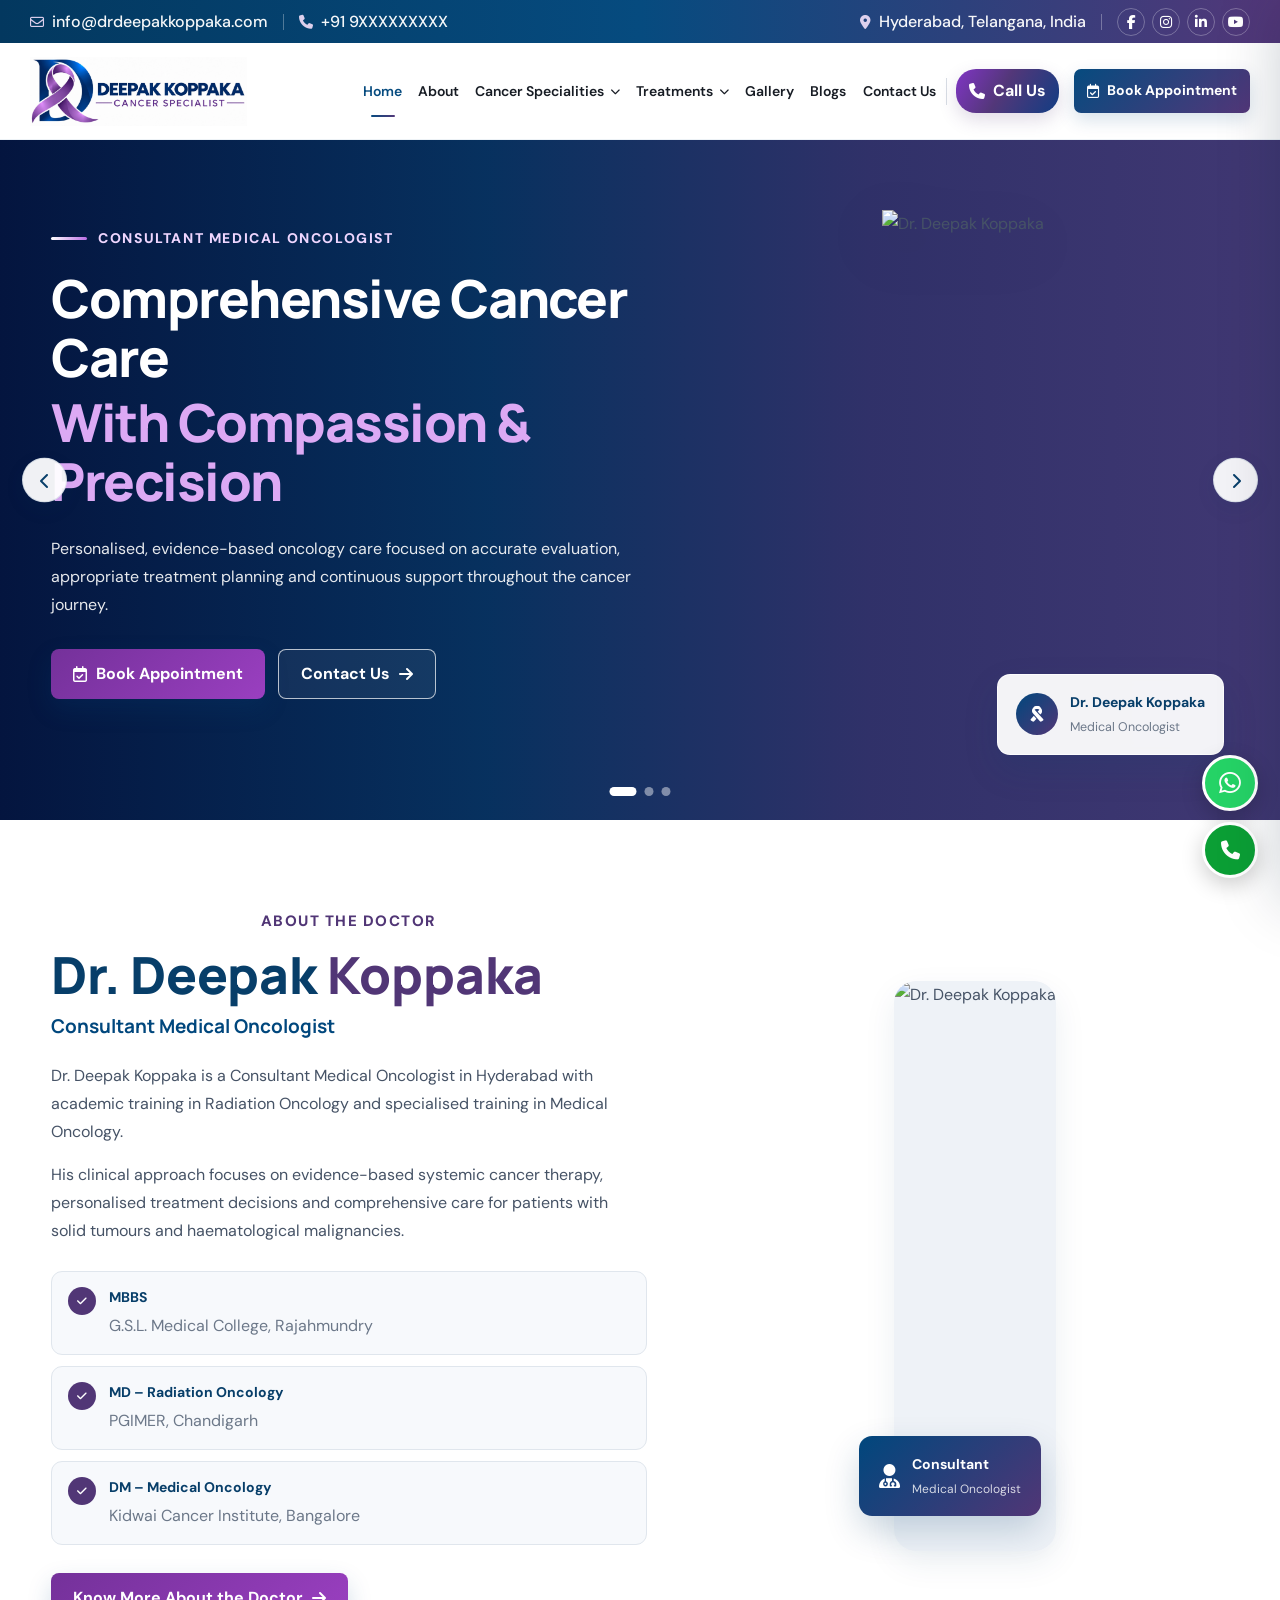
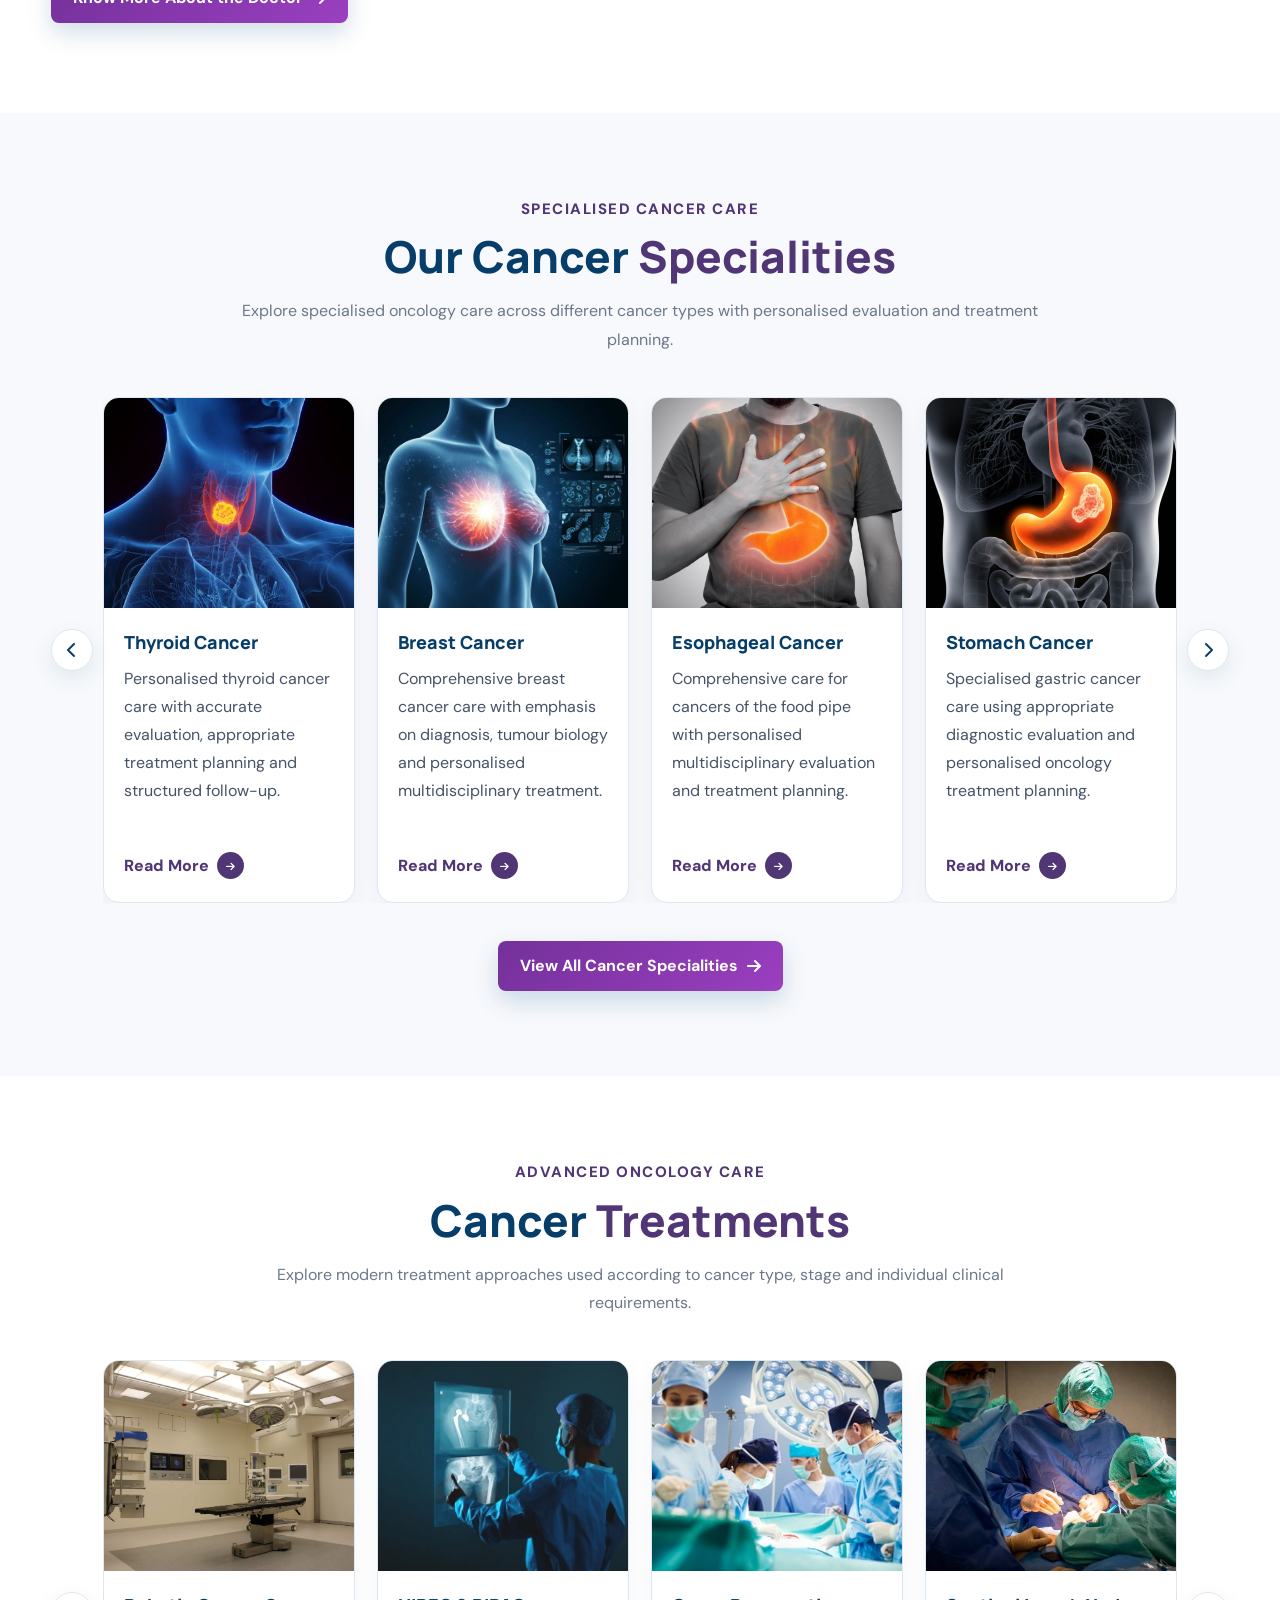
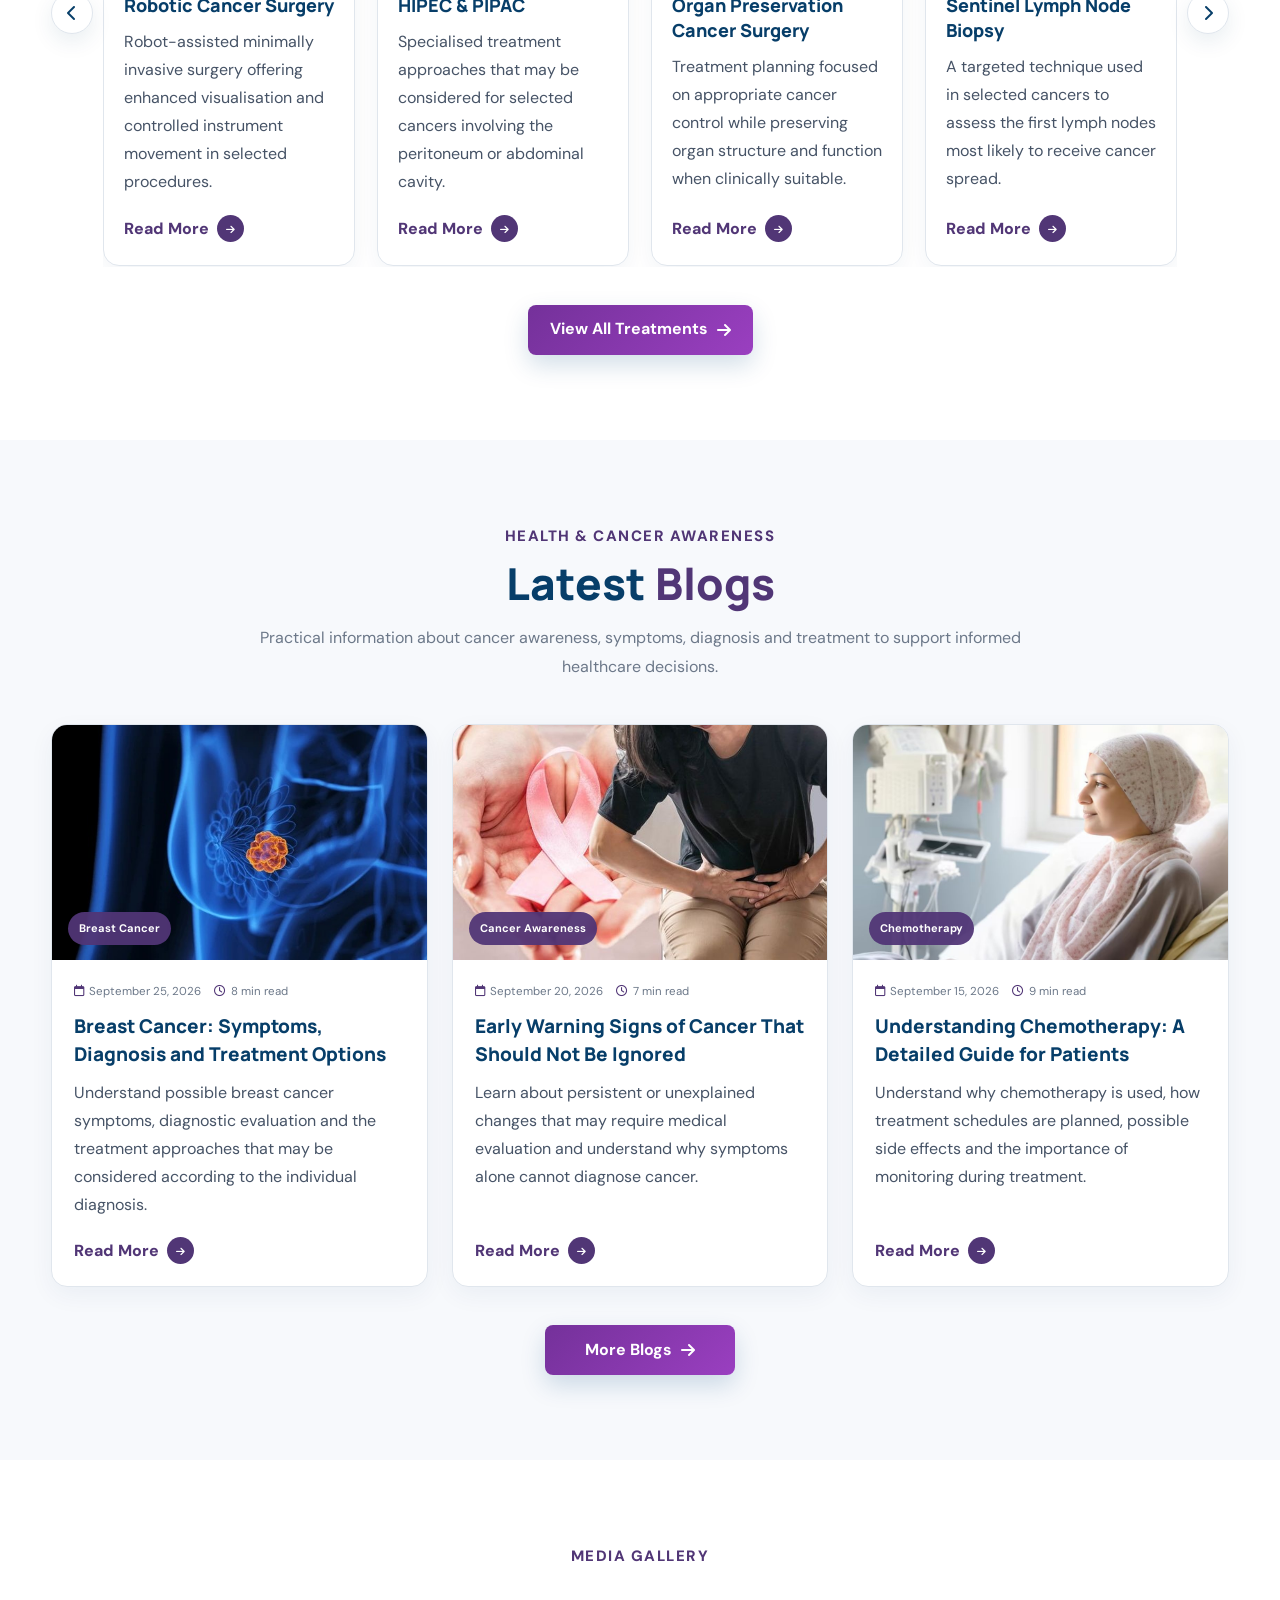
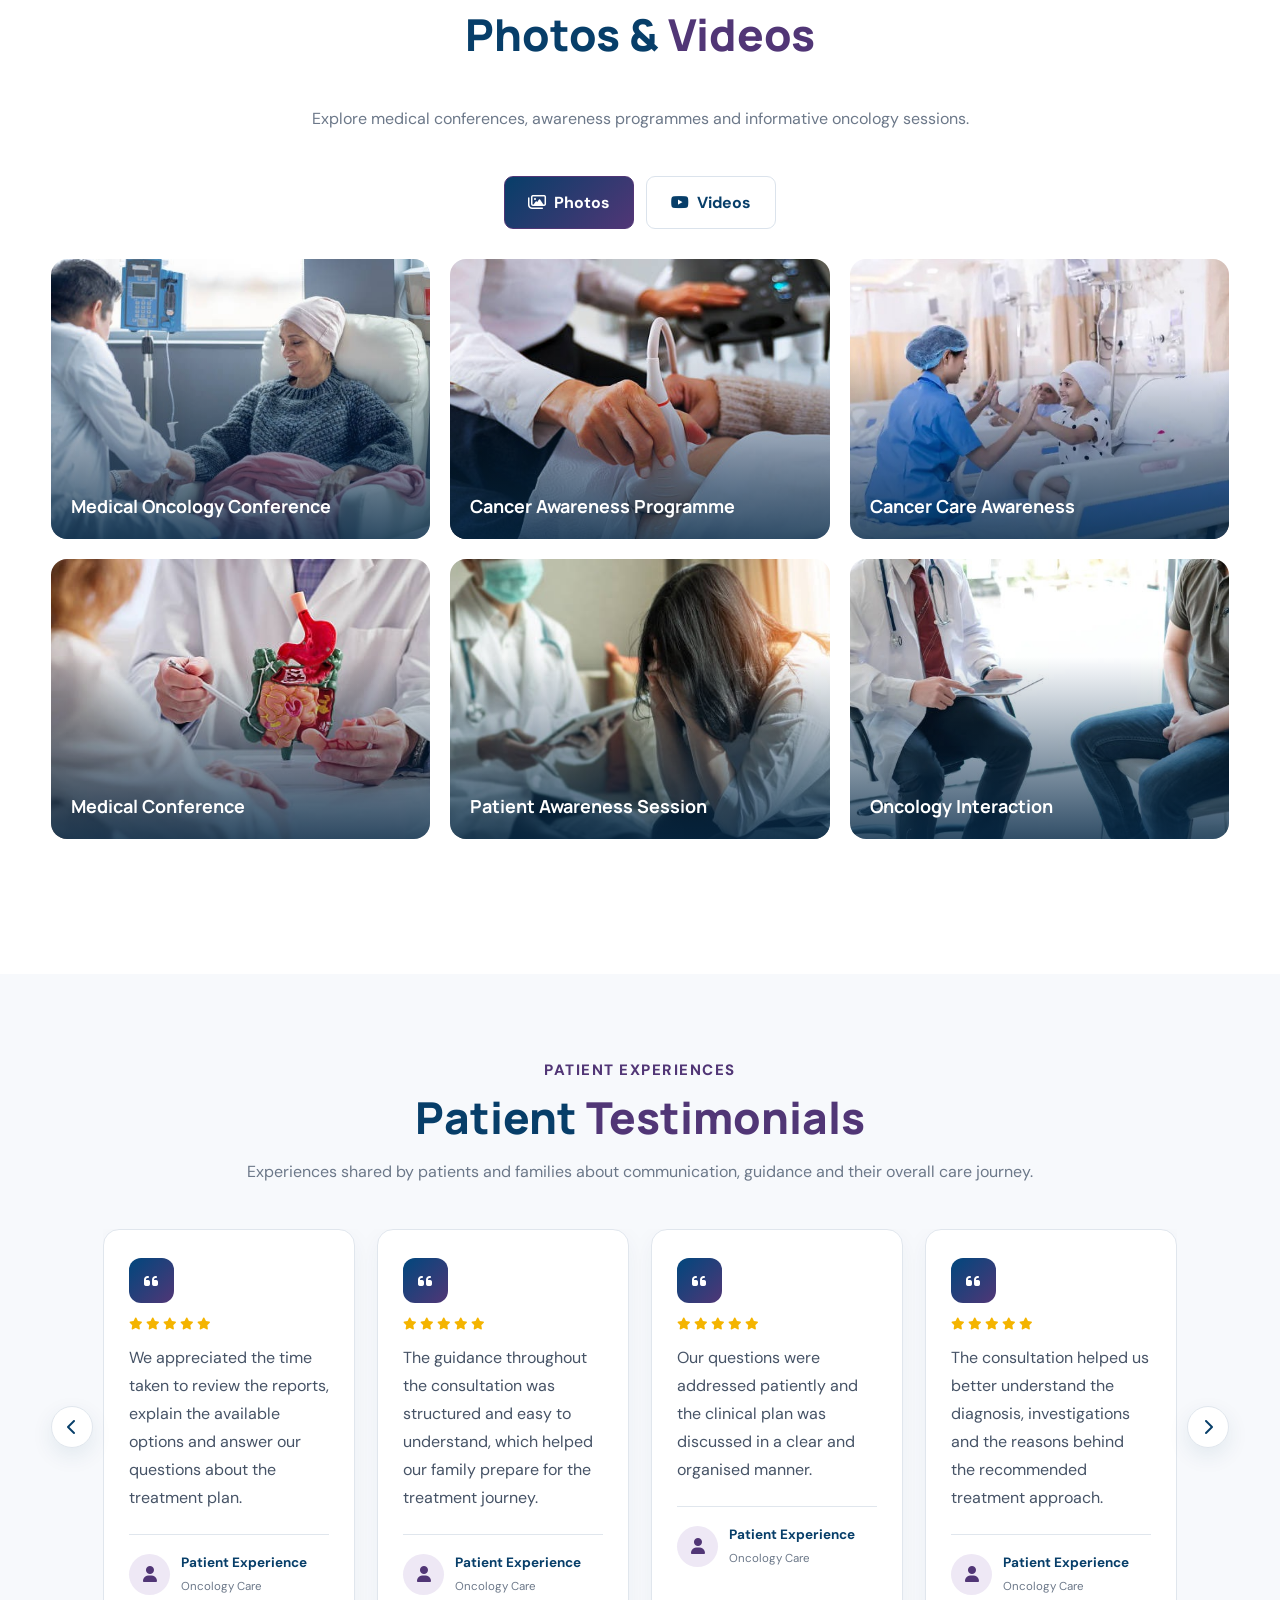
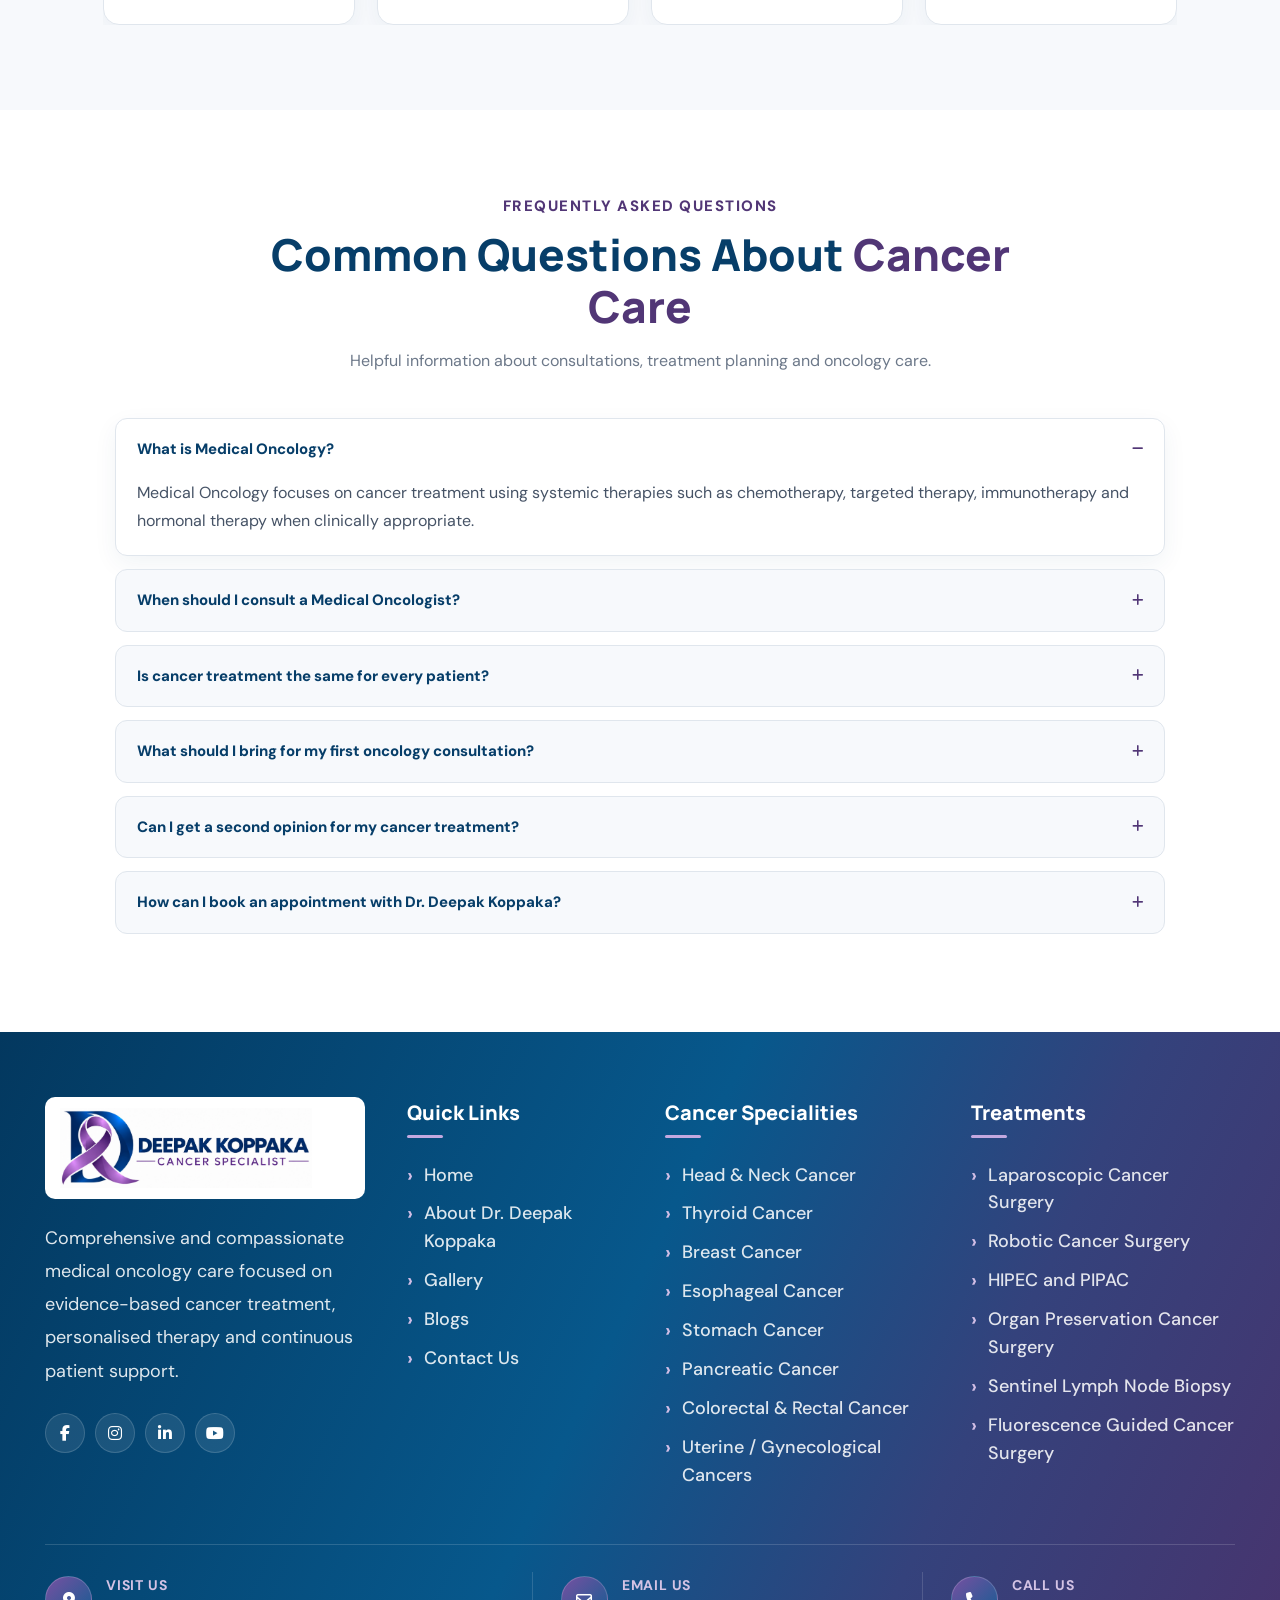
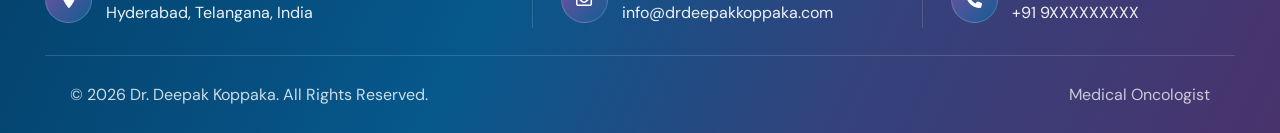
==== commit bf9309e6: "updated code" ====
--- a/index.html
+++ b/index.html
@@ -490,7 +490,7 @@
           href="about.html"
           class="home-primary-btn home-about-button"
         >
-          Know More About Doctor
+          Know More About the Doctor
 
           <i class="fa-solid fa-arrow-right"></i>
         </a>
@@ -870,7 +870,7 @@
         class="home-outline-btn"
       >
 
-        View More Gallery
+        View More
 
         <i
           class="fa-solid fa-arrow-right"
@@ -1043,7 +1043,7 @@
             A Medical Oncologist may be consulted after
             a cancer diagnosis, when systemic treatment
             is being considered, or when a patient needs
-            review of an existing cancer treatment plan.
+            a review of an existing cancer treatment plan.
           </p>
 
         </div>
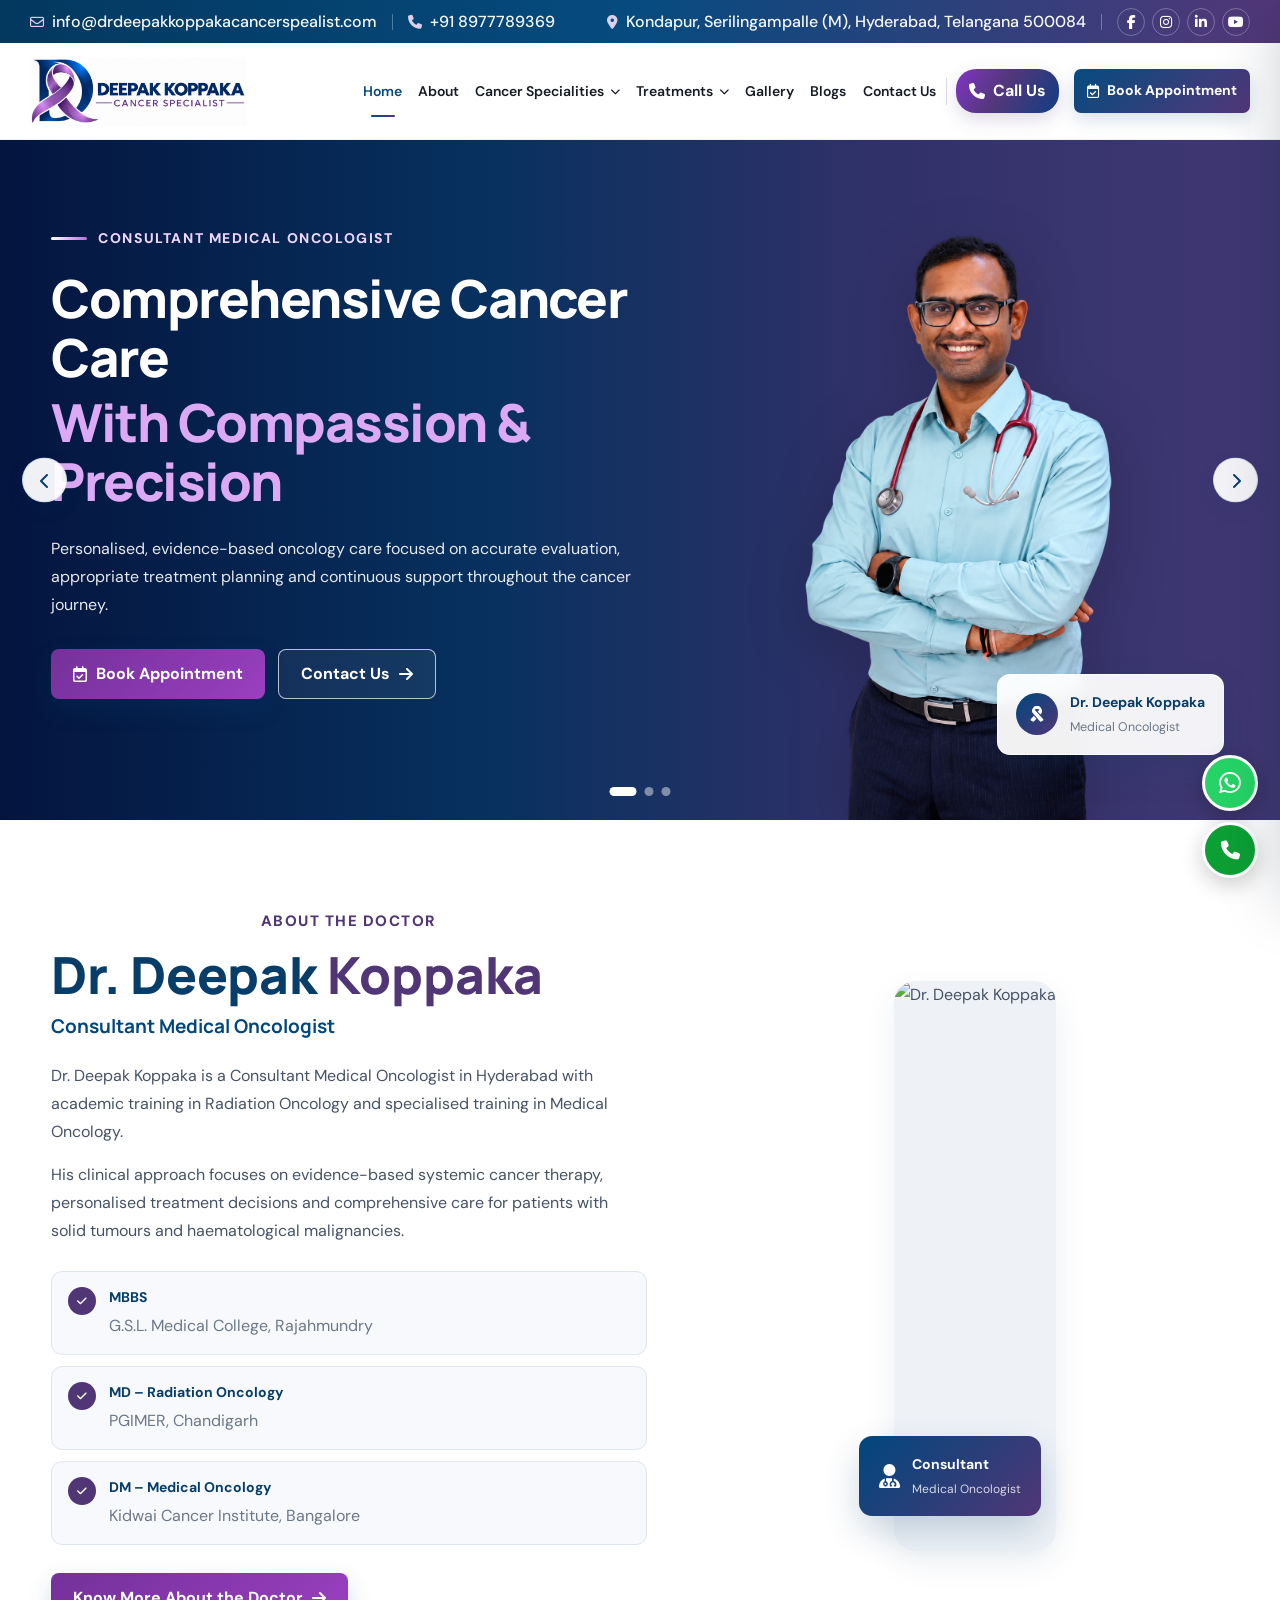
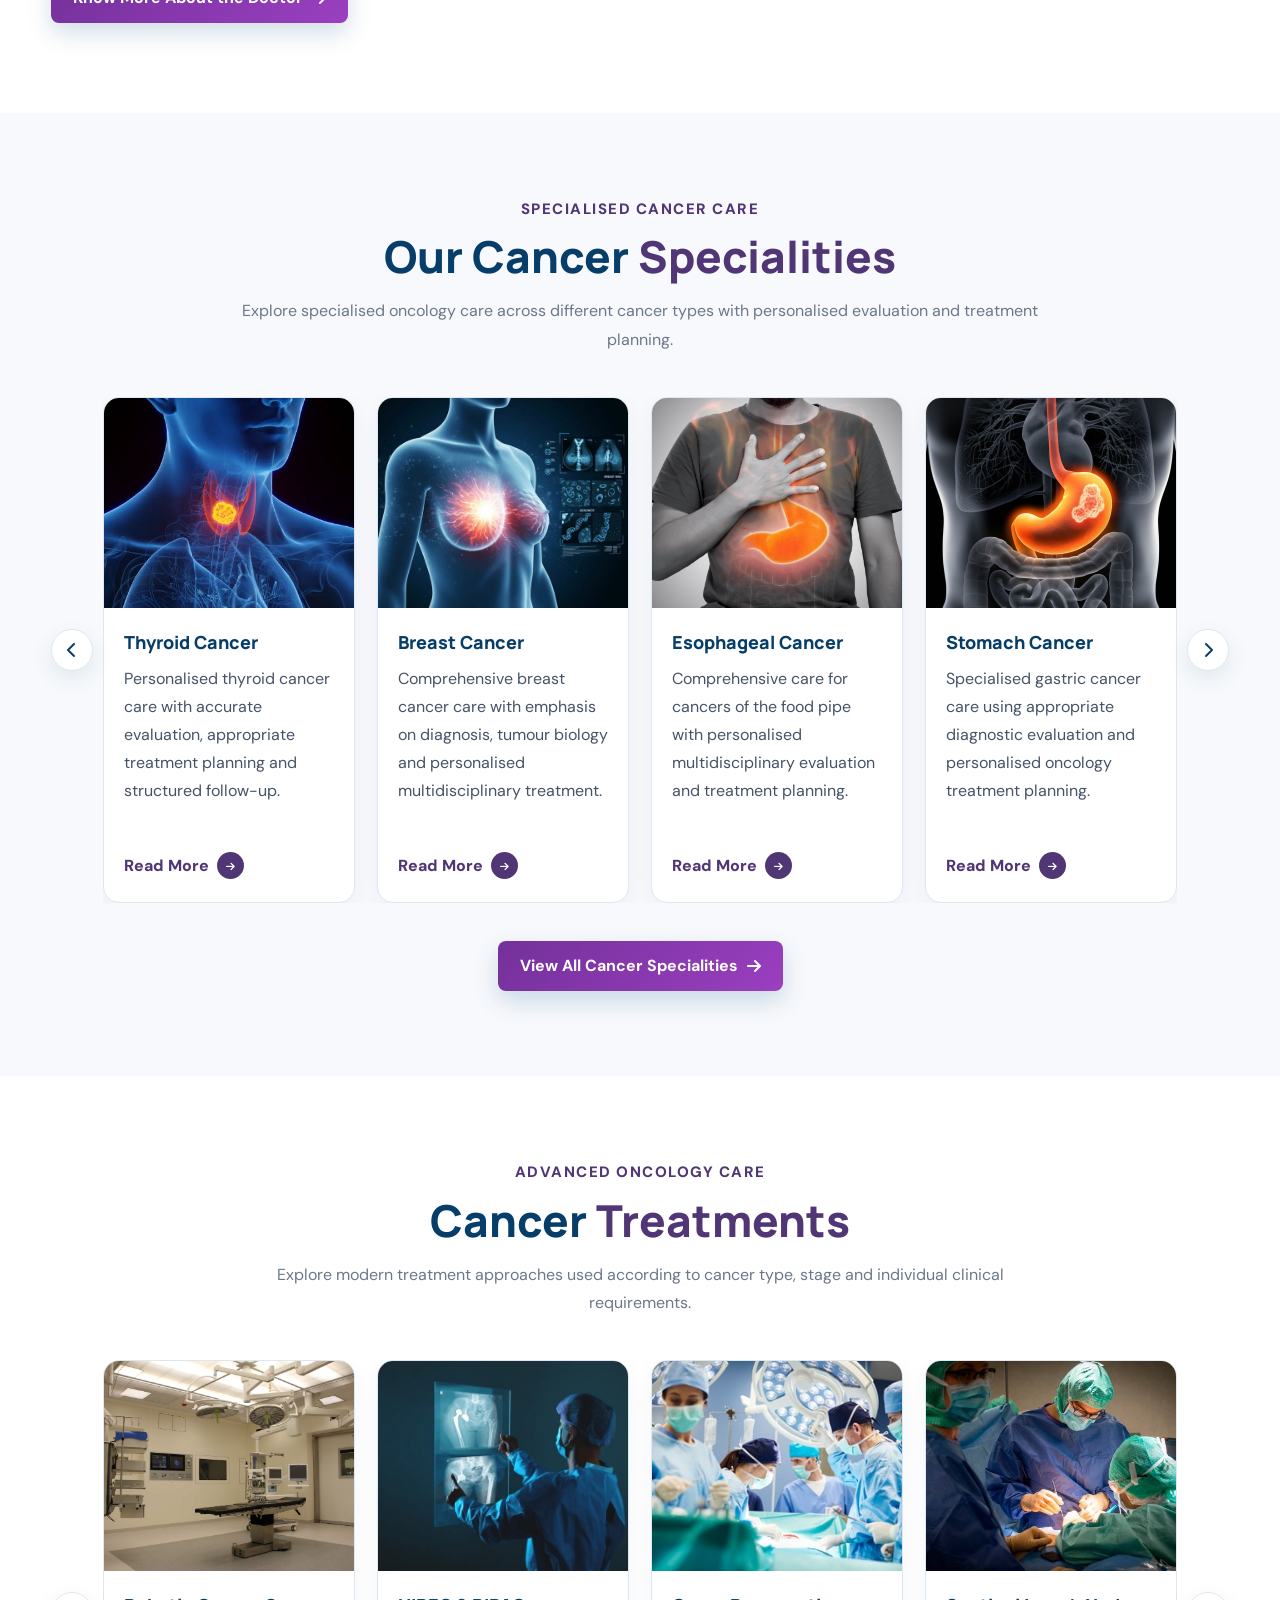
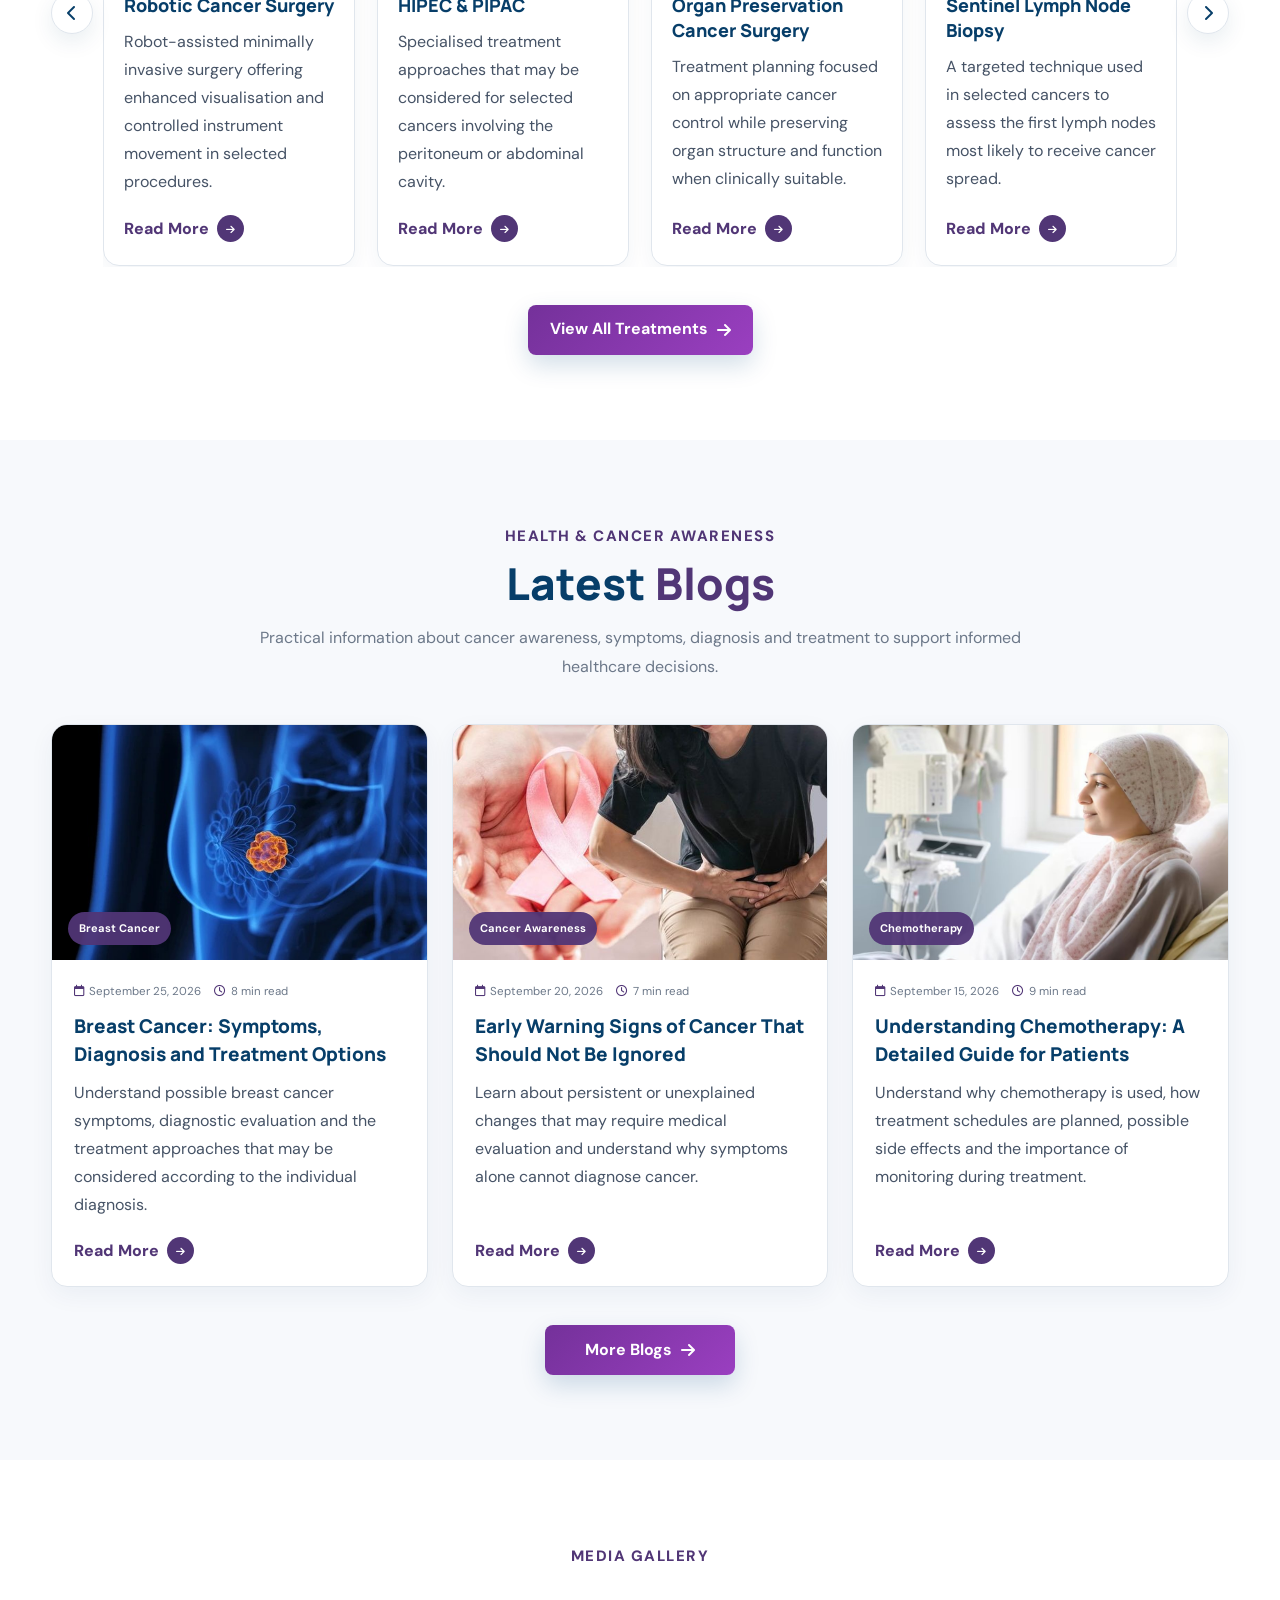
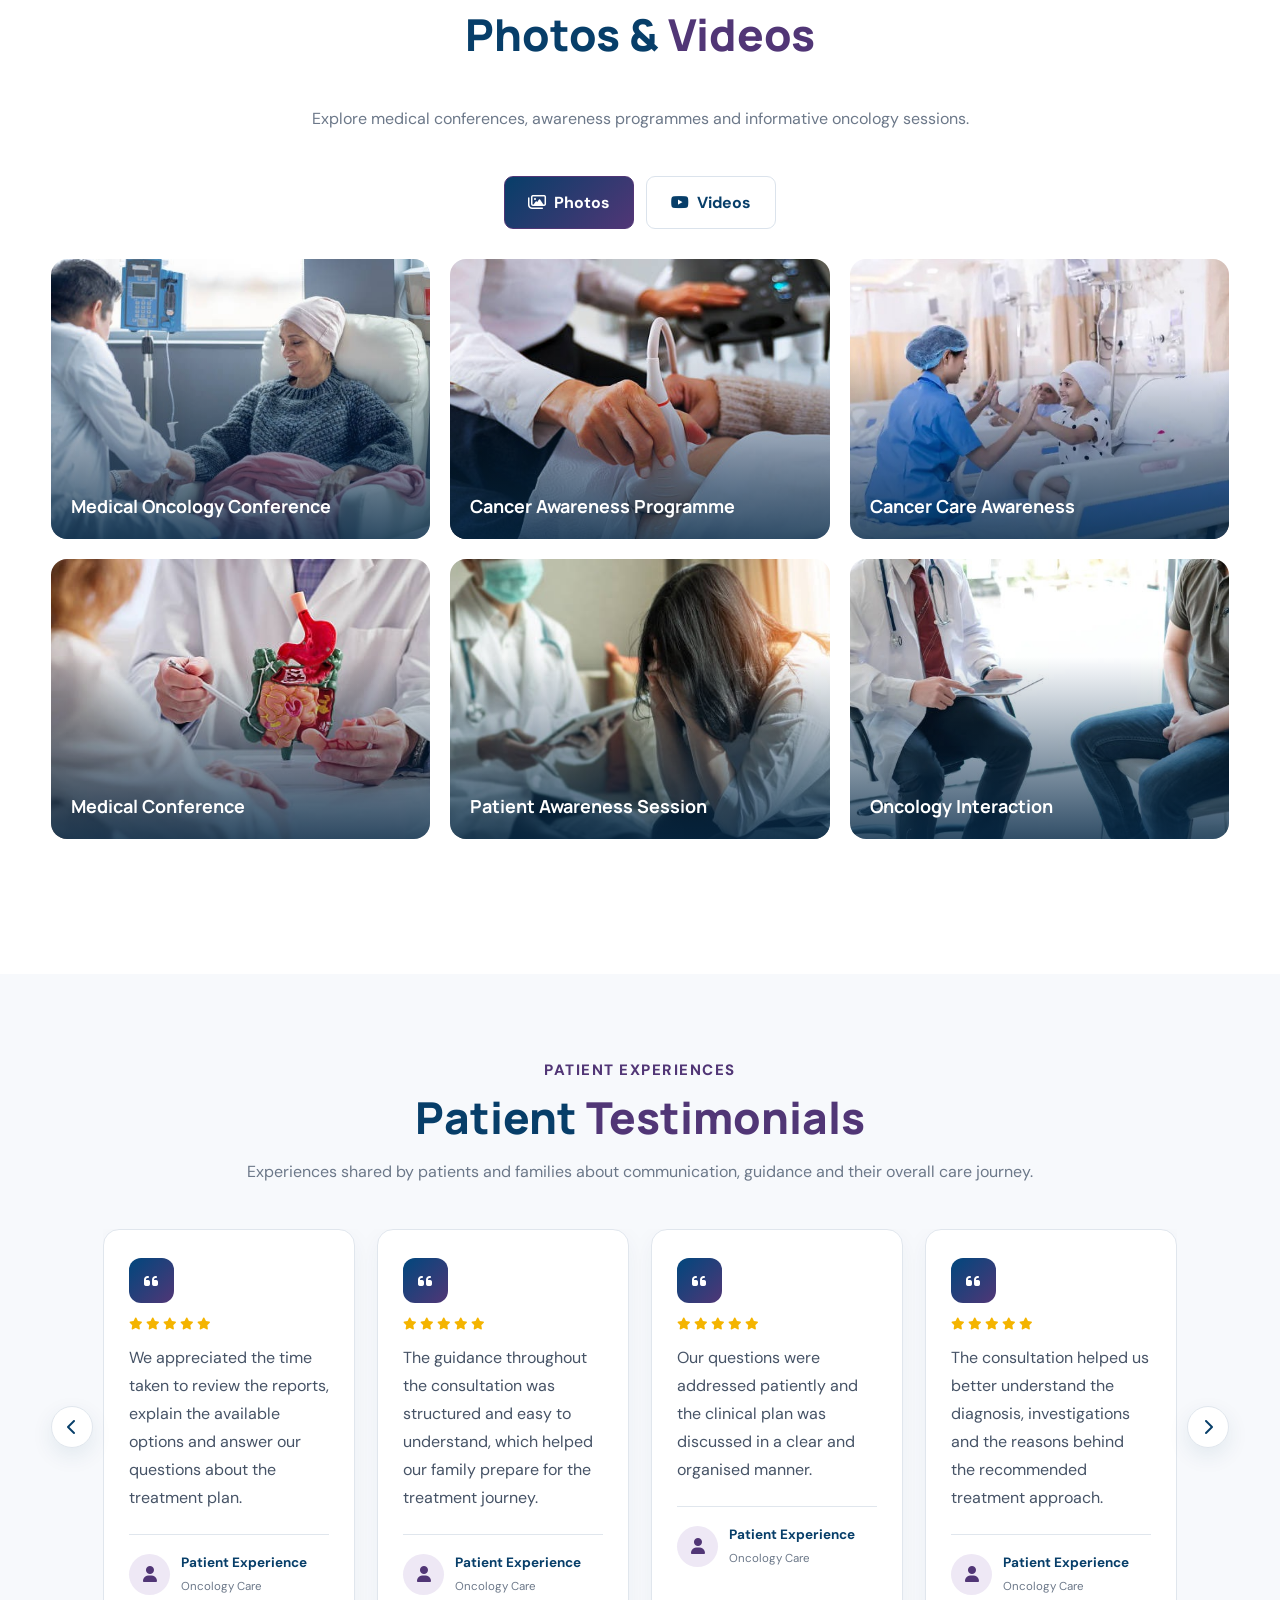
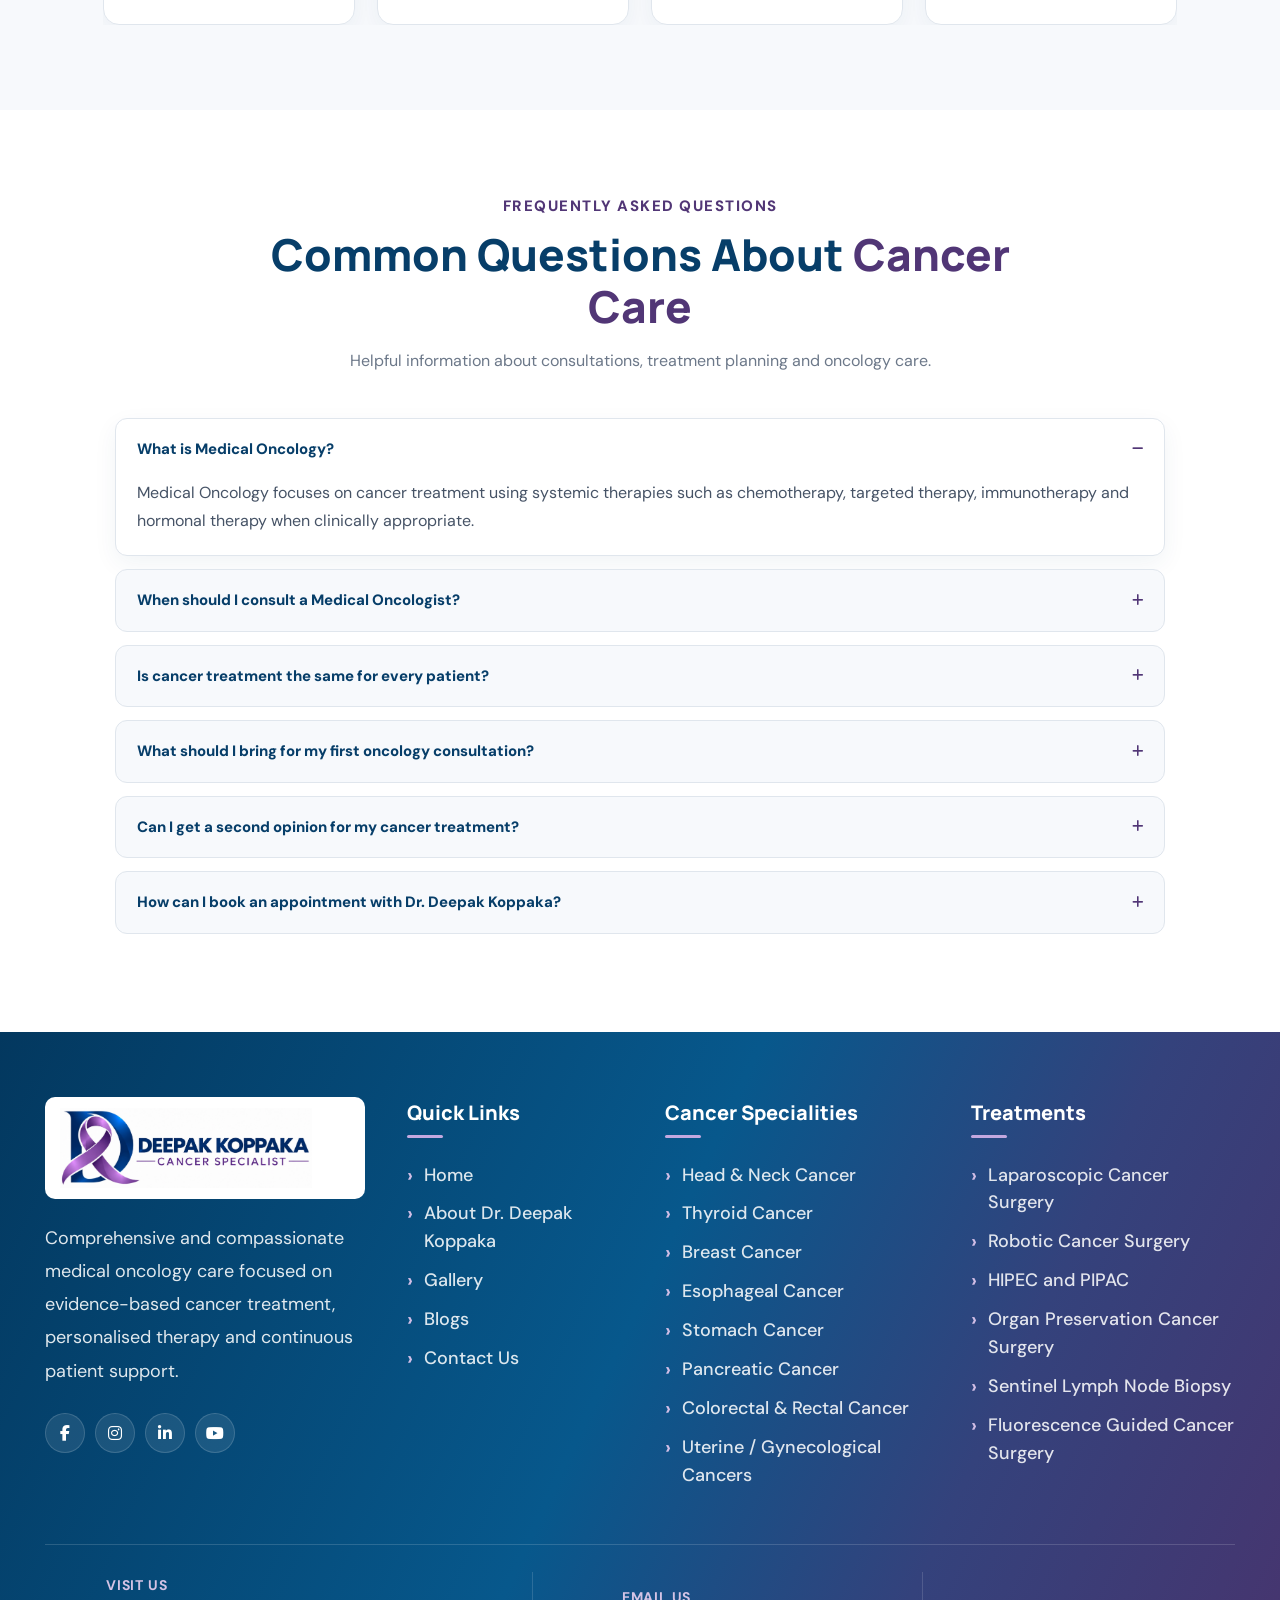
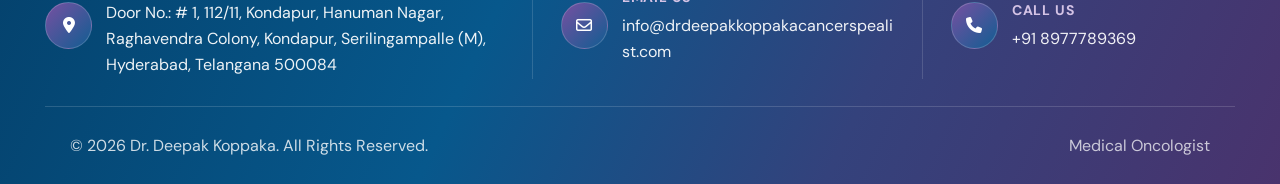
==== commit 822e64f9: "updated code" ====
--- a/index.html
+++ b/index.html
@@ -122,7 +122,7 @@
       <div class="home-hero-image-bg"></div>
 
       <img
-        src="assets/images/hero-doctor-1.jpg"
+        src="assets/images/hero-doctor-1.png"
         alt="Dr. Deepak Koppaka"
       >
 
@@ -205,7 +205,7 @@
       <div class="home-hero-image-bg"></div>
 
       <img
-        src="assets/images/hero-doctor-2.jpg"
+        src="assets/images/hero-doctor-2.png"
         alt="Personalised Cancer Care"
       >
 
@@ -289,7 +289,7 @@
       <div class="home-hero-image-bg"></div>
 
       <img
-        src="assets/images/hero-doctor-3.jpg"
+        src="assets/images/hero-doctor-3.png"
         alt="Advanced Cancer Treatment"
       >
 
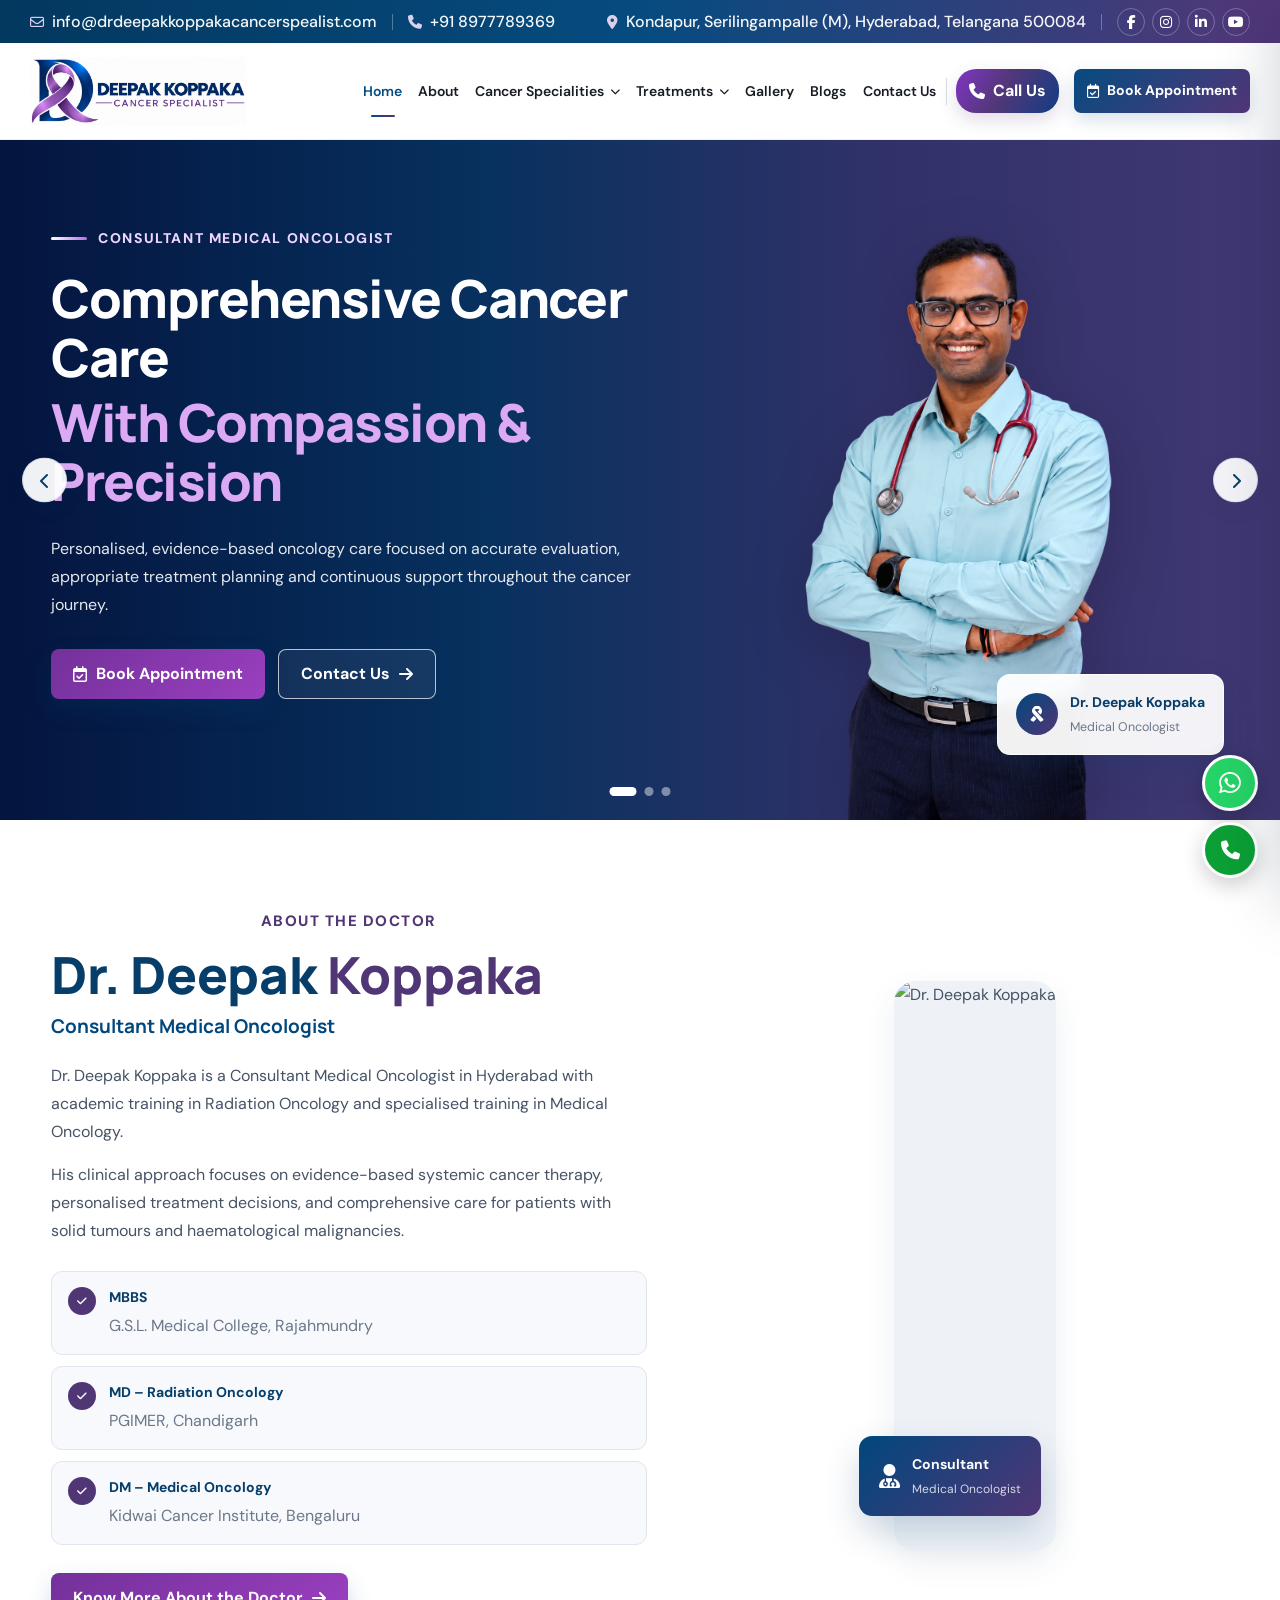
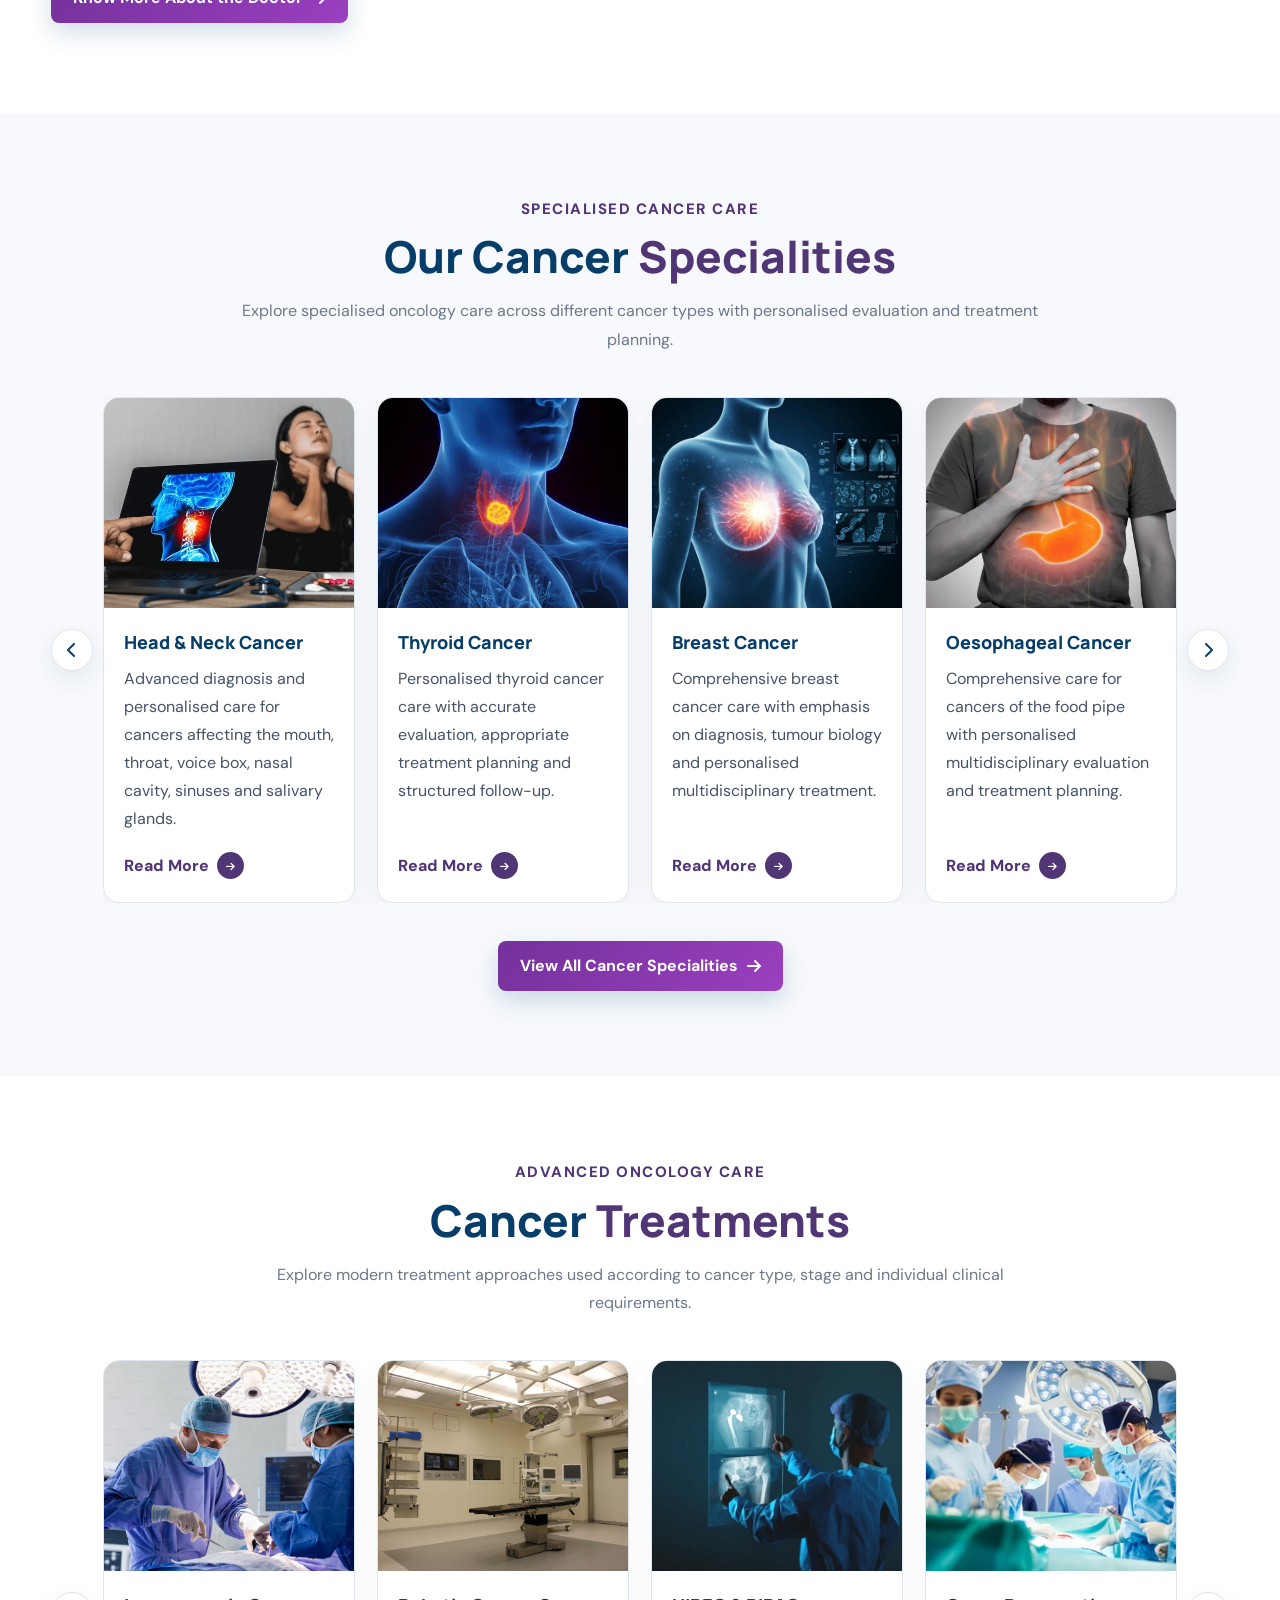
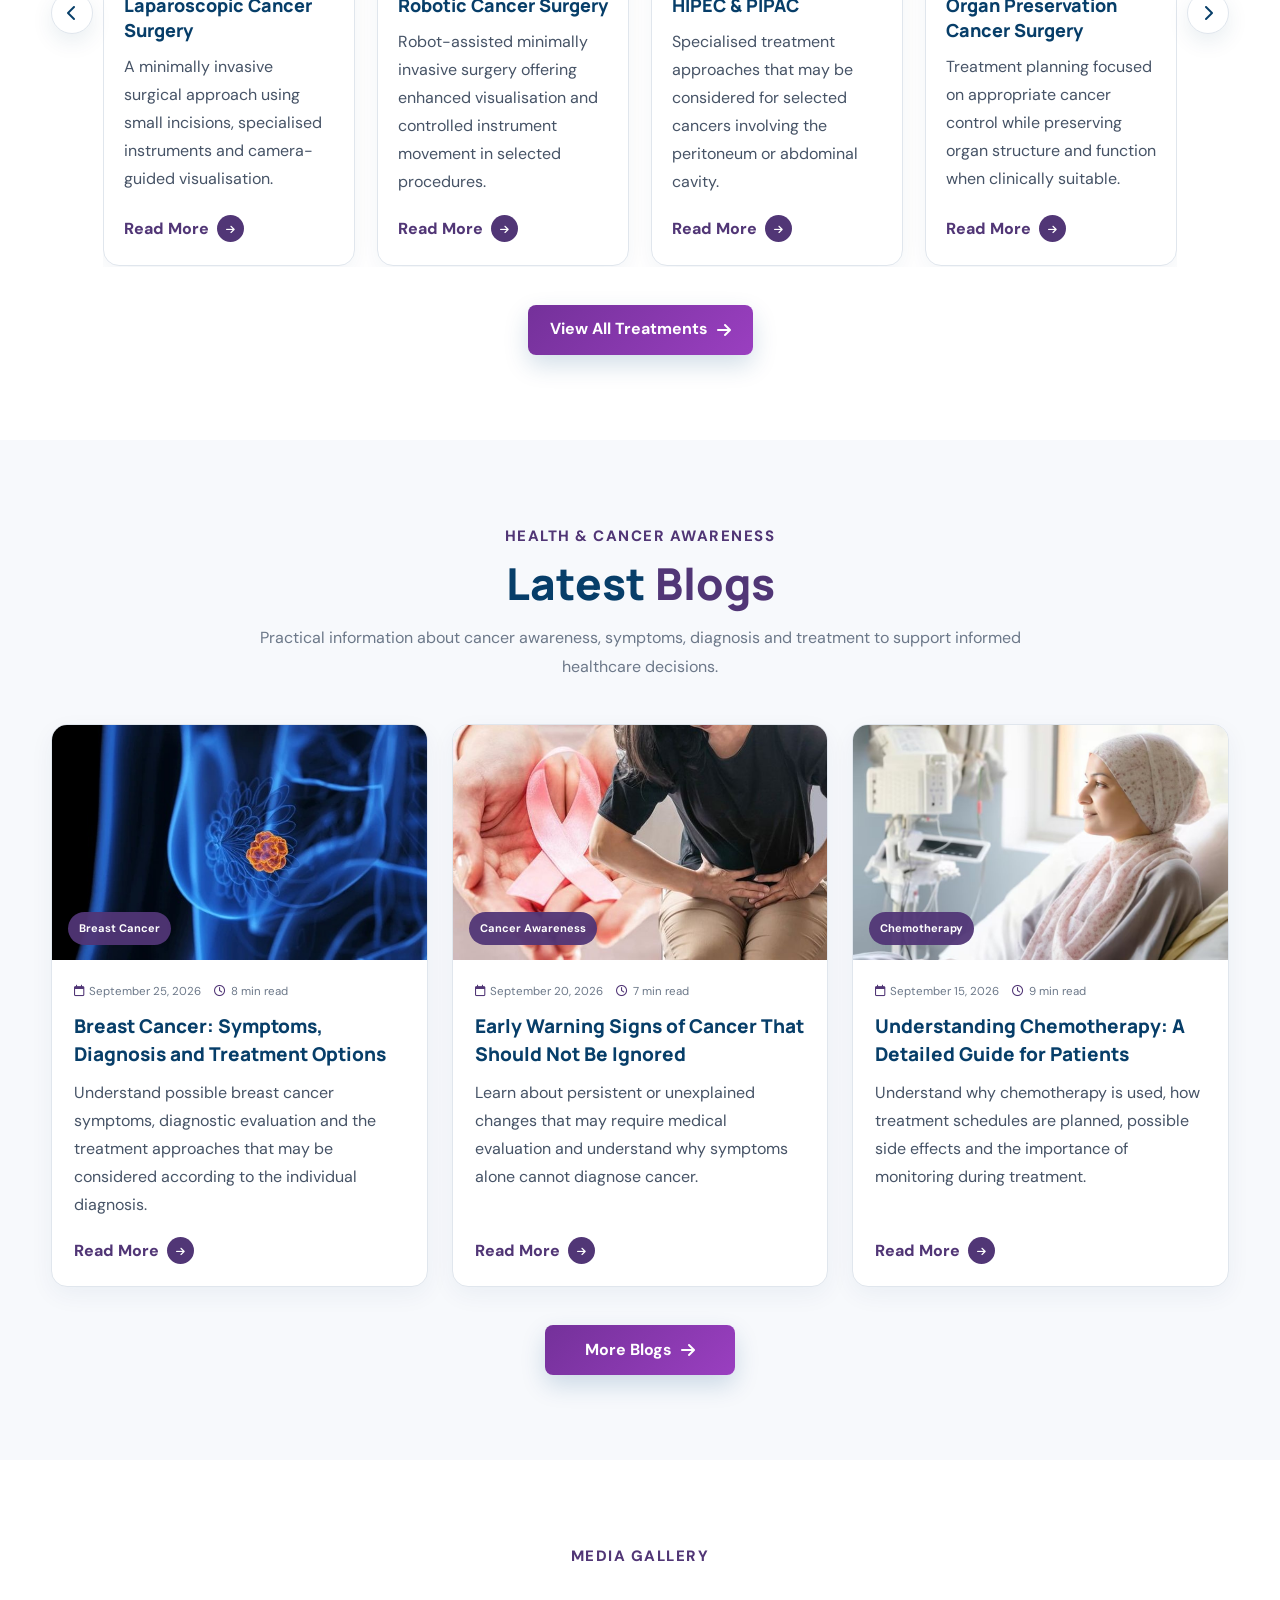
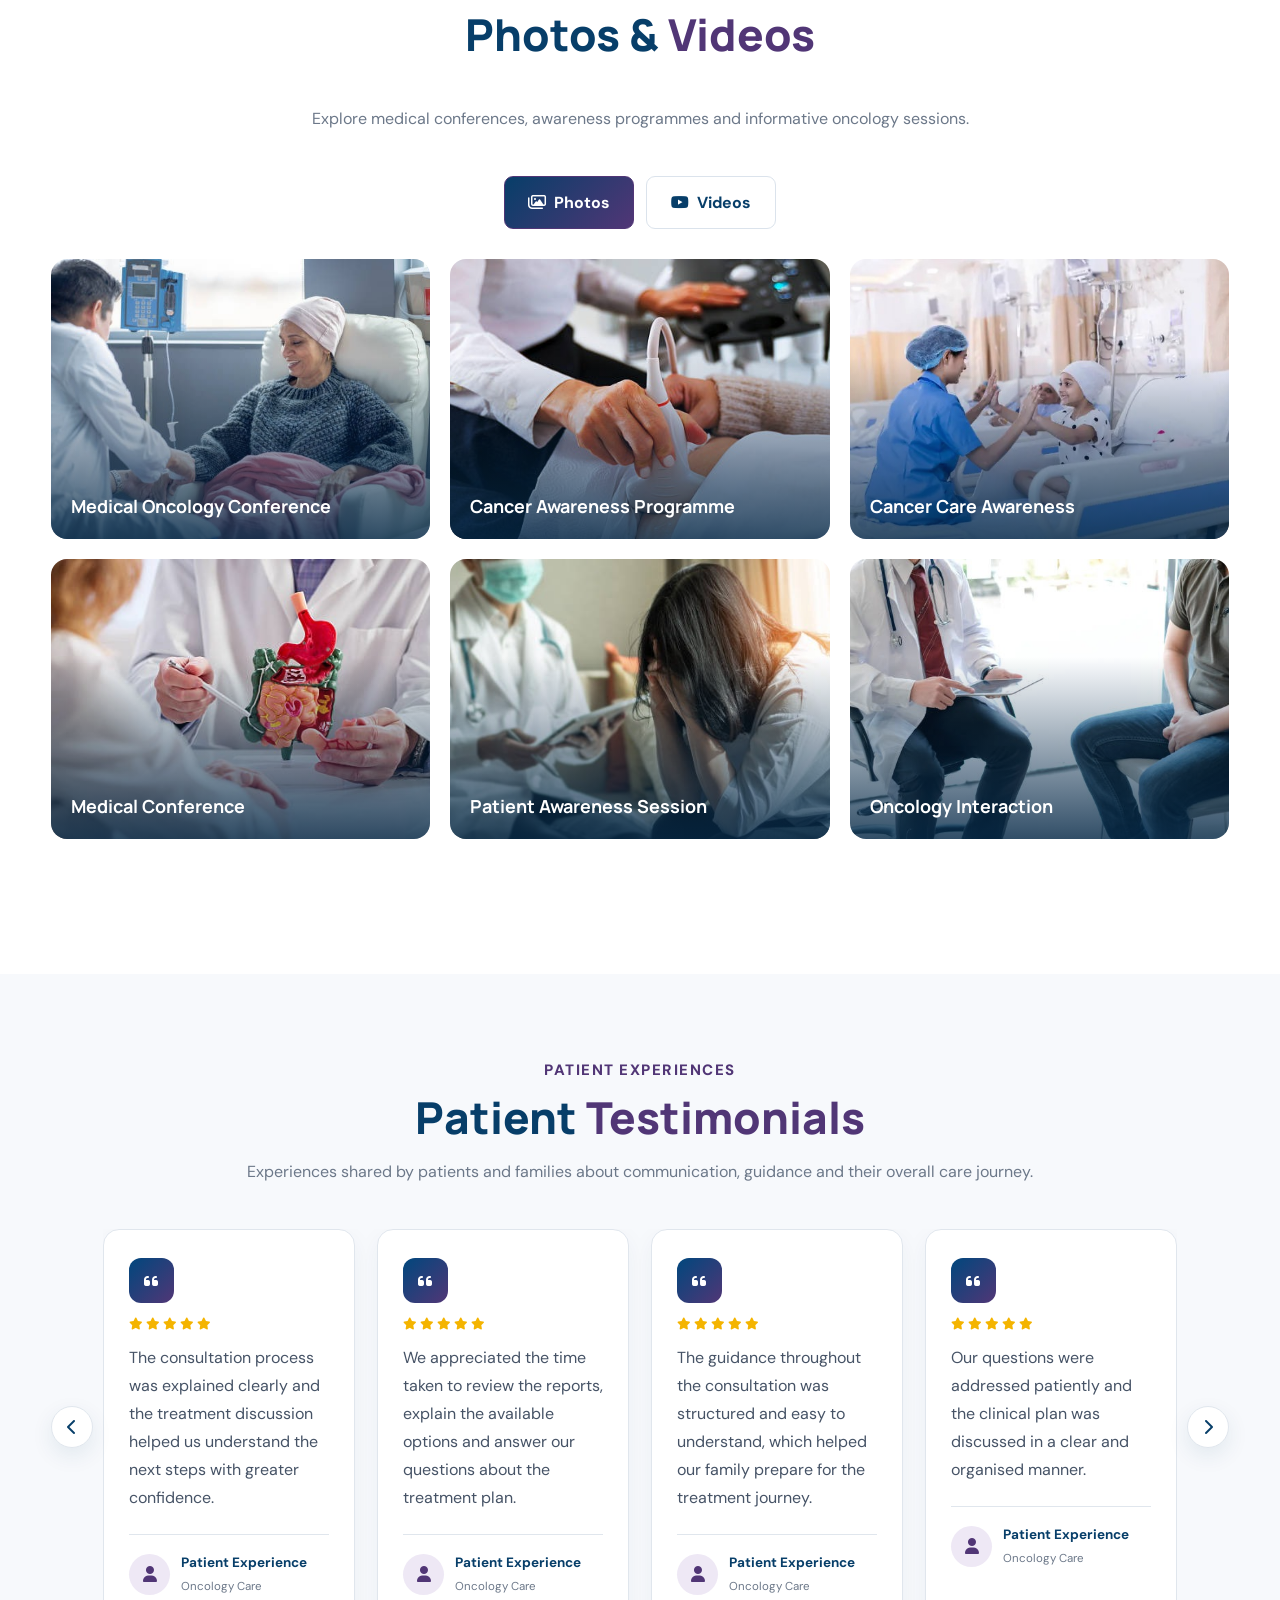
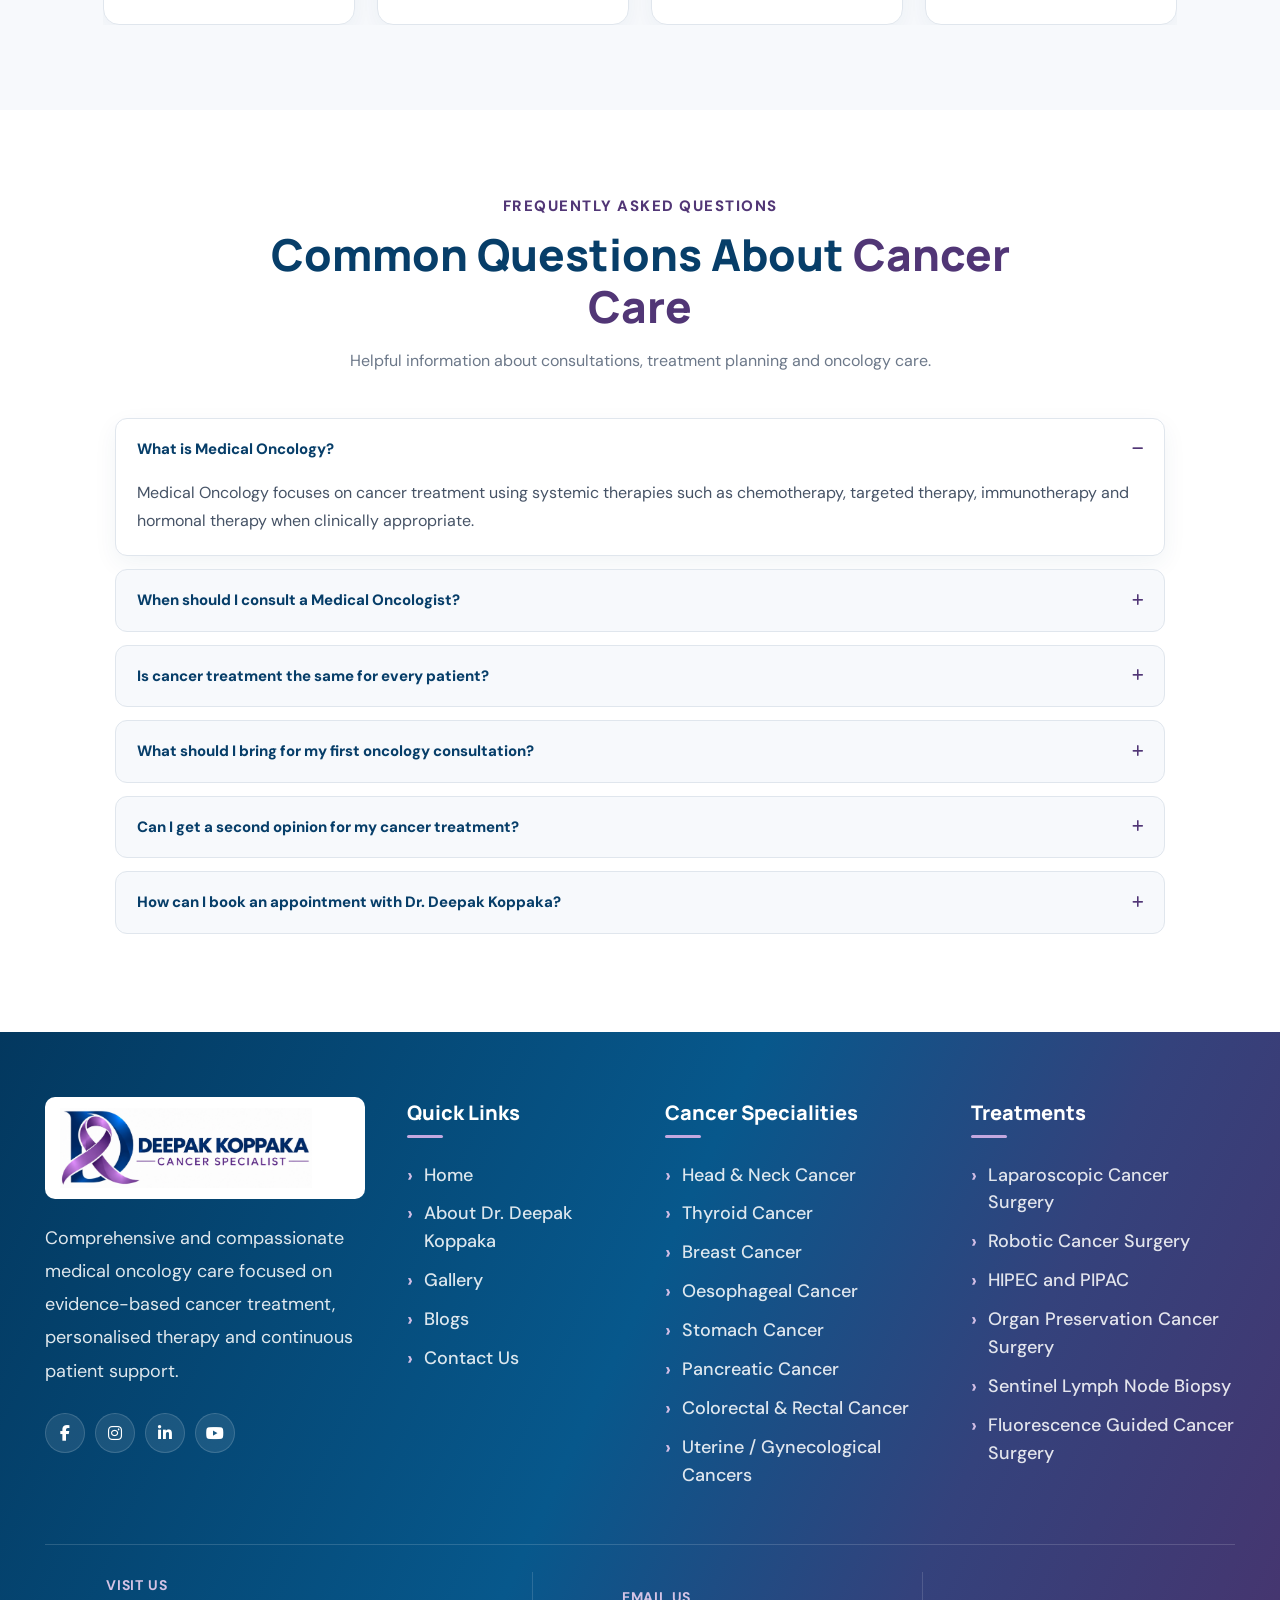
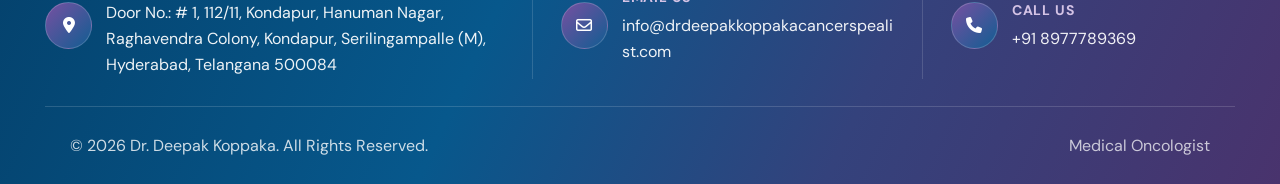
==== commit 7c2dd815: "updated code" ====
--- a/index.html
+++ b/index.html
@@ -165,7 +165,7 @@
       <h1>
         Personalised Oncology Care
         <strong>
-          Focused On Every Patient
+           Focused on Every Patient
         </strong>
       </h1>
 
@@ -248,7 +248,7 @@
       <h1>
         Modern Oncology Care
         <strong>
-          Guided By Evidence
+          Guided by Evidence
         </strong>
       </h1>
 
@@ -408,7 +408,7 @@
         <p>
           His clinical approach focuses on evidence-based
           systemic cancer therapy, personalised treatment
-          decisions and comprehensive care for patients
+          decisions, and comprehensive care for patients
           with solid tumours and haematological
           malignancies.
         </p>
@@ -476,7 +476,7 @@
 
               <p>
                 Kidwai Cancer Institute,
-                Bangalore
+                Bengaluru
               </p>
 
             </div>
